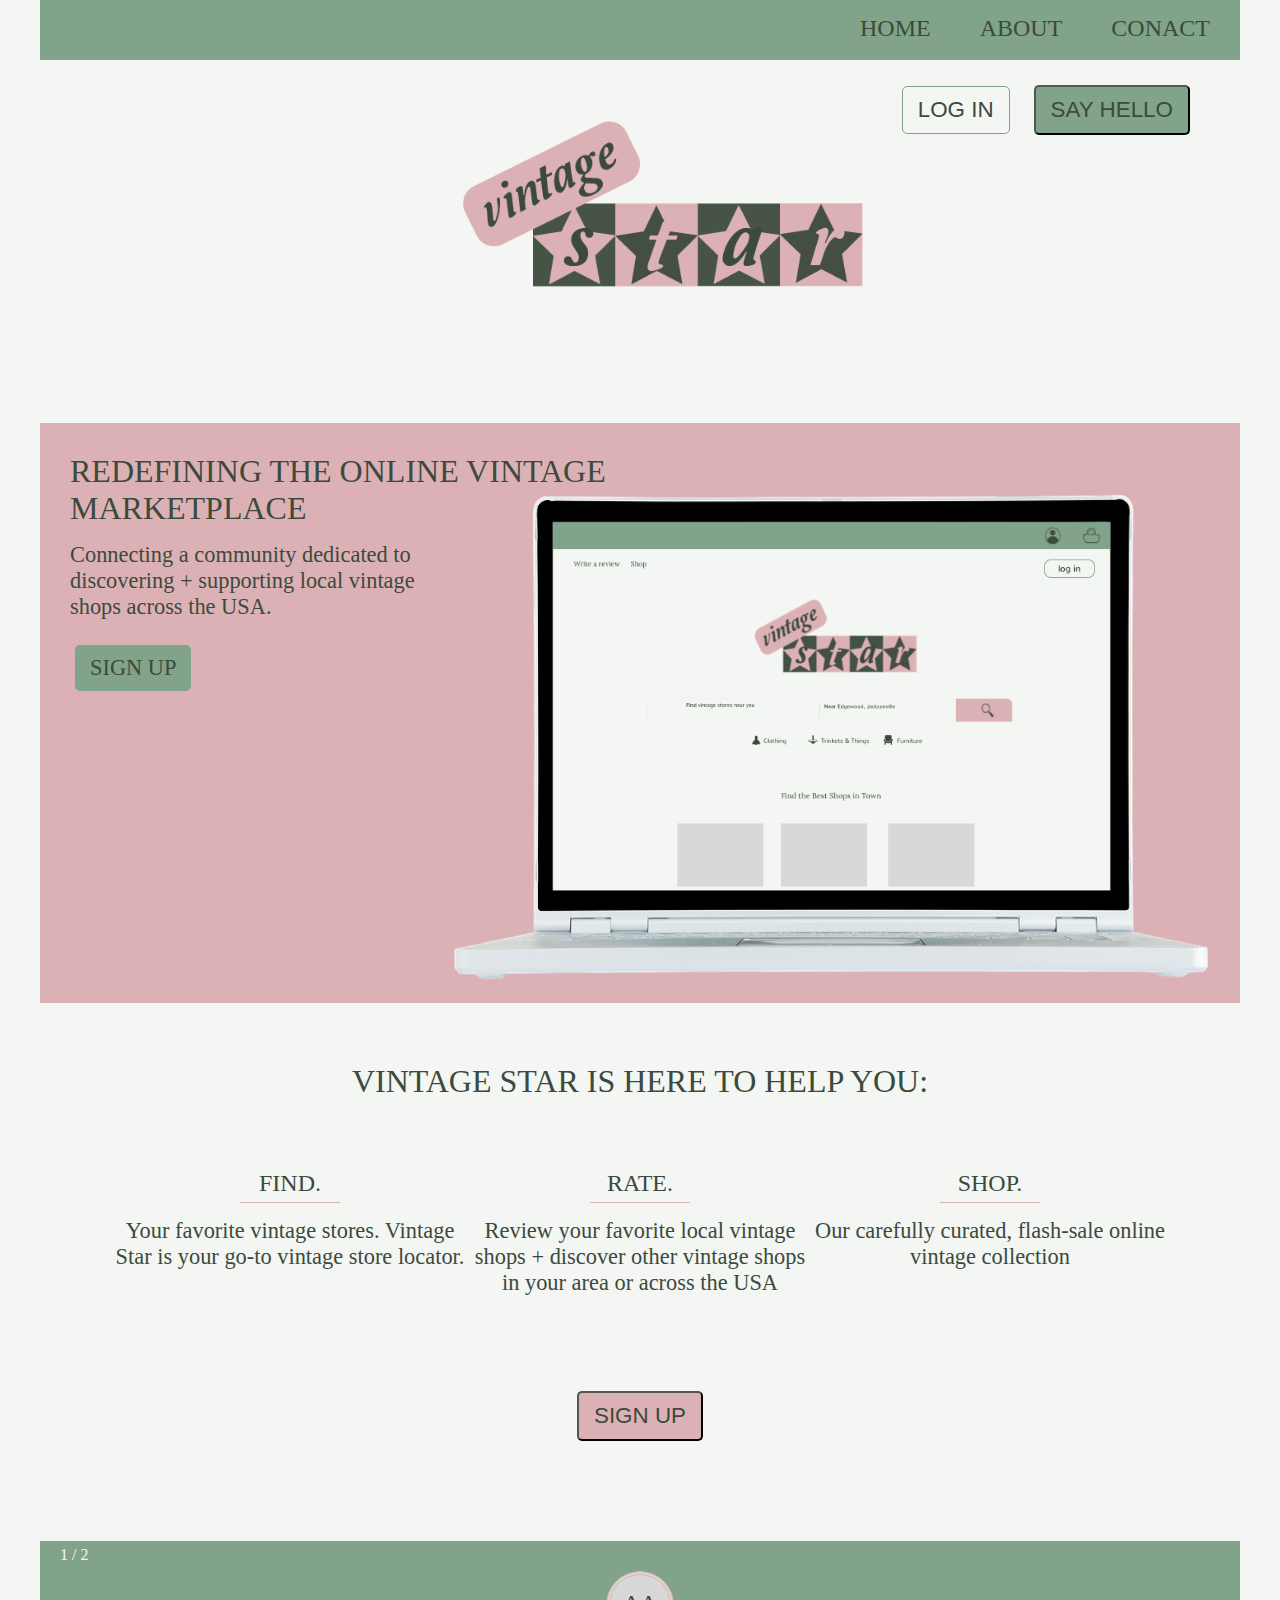
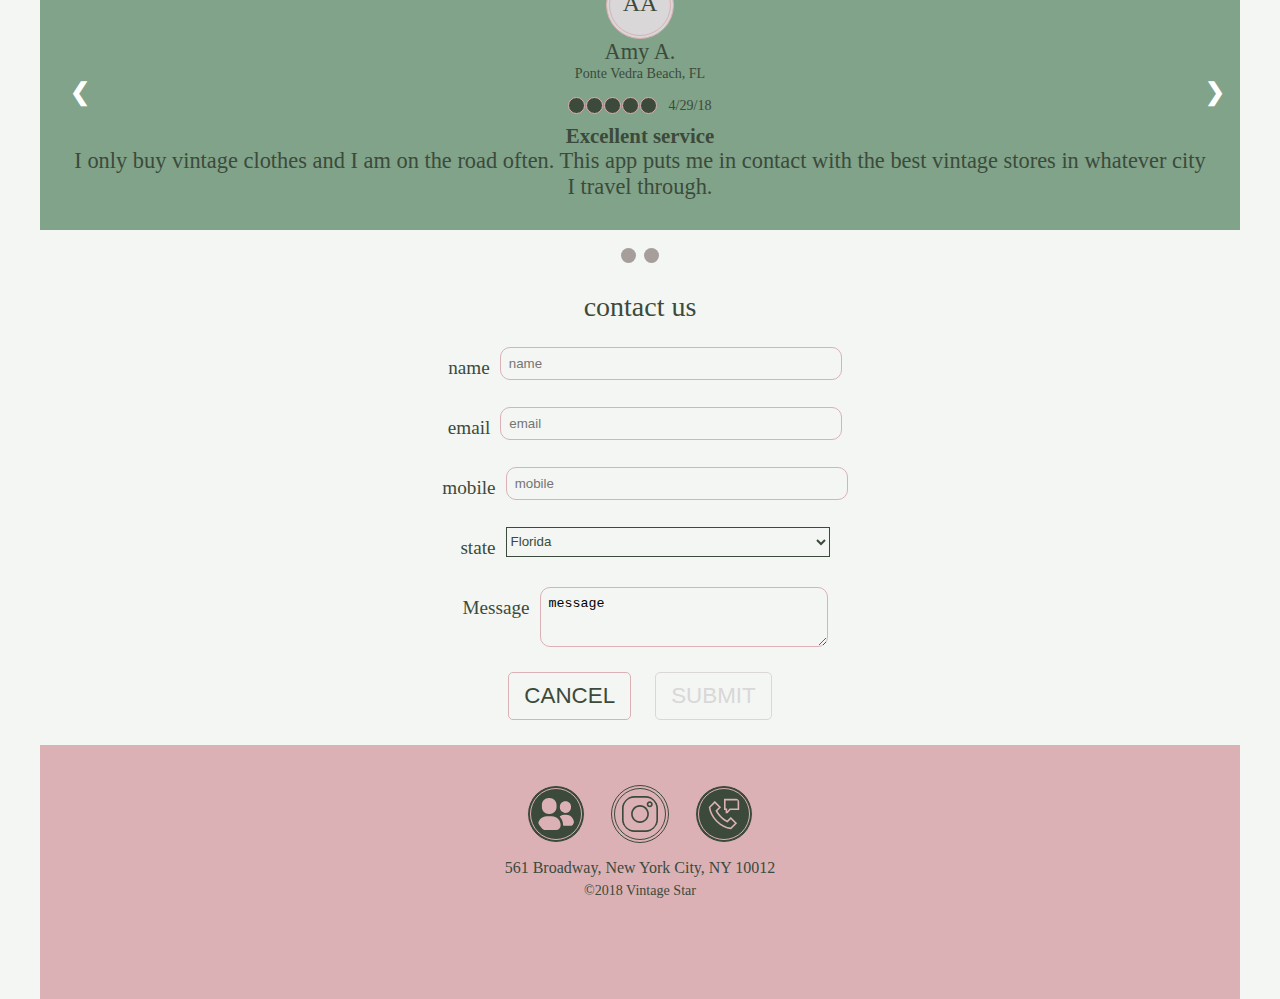
==== index.html @ 387b382d "edited html and javascript on slider by incorporating BEM naming" ====
<!DOCTYPE html>
<html lang="en">
  <head>
    <title>Vintage Star</title>
    <link href="css/main.css" rel="stylesheet">
    <link rel="icon" href="img/vintagestarfavicon.png" type="image/png">
<!-- // Add the new slick-theme.css if you want the default styling
<link rel="stylesheet" type="text/css" href="slick/slick-theme.css"/> -->

  </head>
  <body>

    <header class="header" id="home">
      <nav class= "header__navigation">
        <ul>
            <li class="header__navigation--link"><a href="#home">HOME</a></li>
            <li class="header__navigation--link"><a href="#about">ABOUT</a></li>
            <li class="header__navigation--link"><a href="#contact">CONACT</a></li>
          </ul>
      </nav>
      <section class="header--buttons">
        <button class="button--secondarygreen"><p>LOG IN</p></button>
          <button class="button--primarygreen modal__trigger-btn"><p>SAY HELLO</p></button>
          <div class="modal" aria-hidden="true">
            <div class="modal__container">
                <img src="img/icon-close.svg" alt="close" class="modal__close"/>
              <header class="modal__header">
                <img src="img/vintagestarlogo.png" class="modal__figure--logo" alt="Vintage Star" title="Vintage Star"/>
                <h4>Discover America's best vintage stores!</h4>
                <p>sign up + shop now</p>
              </header>
              <form>
                <div class="modal__form-element">
                  <label for= email>email:</label>
                  <input type="text" name="email" id="email" placeholder="email"/>
                </div>
                <button class="button--secondarypink">Cancel</button>
                <input type="submit" value="submit" class="button--primarypink"/>
              </form>
            </div>
        </div>
      </div>
</section>
    </header>
      <figure class="header__figure--logo">
        <img src="img/vintagestarlogo.png" class="header__figure--logo" alt="Vintage Star" title="Vintage Star"/>
      </figure>
    </header>
    <main class="main">
      <section class="main__section">
          <h1>REDEFINING THE ONLINE VINTAGE MARKETPLACE</h1>
          <p>Connecting a community dedicated to discovering + supporting local vintage shops across the USA.</p>
        </section>
          <section class="main__section--button">
          <div class="button--primarygreen">
            <p>SIGN UP</p>
          </div>
     </section>
        <img src="img/laptop.png" class="main__figure--image"/>
    </section>
    </main>
    <section class="section__about" id="about">
      <h1> VINTAGE STAR IS HERE TO HELP YOU:</h1>
      <div class="section__about--container">
        <div class="section__about--information">
          <h3 class="border-bottom">FIND.</h3>
          <p class="center">Your favorite vintage stores. Vintage Star is your go-to vintage store locator.</p>
        </div>
        <div class="section__about--information">
          <h3 class="border-bottom"> RATE.</h3>
          <p class="center">Review your favorite local vintage shops + discover other vintage shops in your area or across the USA</p>
        </div>
        <div class="section__about--information">
          <h3 class="border-bottom">SHOP.</h3>
          <p class="center">Our carefully curated, flash-sale online vintage collection</h3>
        </div>
      </div>
      <div class="section__about--button">
        <button class="button--primarypink">
          <p>SIGN UP</p>
        </button>
      </div>
    </section>
    </section>
    <section class="section__about--slider">
      <div class="slideshow-container chip background--lightgreen">
        <div class="section__slider fade">
          <div class="section__slider--number">1 / 2</div>
          <div class="chip">
            <div class="chip__avatar">
              <p class= "chip__avatar--paragraph">AA</p>
            </div>
            <div class= "chip__text-container">
              <div class="chip__text--title">
                <p>Amy A.</p>
              </div>
              <div class="chip__text--description">
                <h6>Ponte Vedra Beach, FL</h6>
                <div class="rate__container">
                  <span class="rate__content"></span>
                  <span class="rate__content"></span>
                  <span class="rate__content"></span>
                  <span class="rate__content"></span>
                  <span class="rate__content"></span>
                  <h6 class="rate__content--date">4/29/18</h6>
                </div>
                <h4 class="bold">Excellent service</h4>
                <p>I only buy vintage clothes and I am on the road often. This app puts me in contact with
         the best vintage stores in whatever city I travel through. </p>
      </div>
    </div>
  </div>
</div>
<div class="section__slider fade">
  <div class="section__slider--number">2 / 2</div>
  <div class="chip">
  <div class="chip__avatar">
    <p class= "chip__avatar--paragraph">MJ</p>
  </div>
  <div class= "chip__text-container">
    <div class="chip__text--title">
      <p>Michelle J.</p>
    </div>
    <div class="chip__text--description">
      <h6>Athens, GA</h6>
      <div class="rate__container">
        <span class="rate__content"></span>
        <span class="rate__content"></span>
        <span class="rate__content"></span>
        <span class="rate__content"></span>
        <span class="rate__content--empty"></span>
        <h6 class="rate__content--date">1/1/18</h6>
      </div>
      <h4 class="bold">Innovative approach</h4>
       <p>I like the community aspect of this app. The biggest
            perk is having a platform where vintage veterans share
            their accumulated expertise. </p>
      </div>
    </div>
  </div>
</div>
<a class="section__slider--prev" onclick="plusSlides(-1)">&#10094;</a>
<a class="section__slider--next" onclick="plusSlides(1)">&#10095;</a>
</div>
<br>
<div style="text-align:center">
  <span class="section__slider--dots" onclick="currentSlide(1)"></span>
  <span class="section__slider--dots" onclick="currentSlide(2)"></span>
</div>
  </section>
    <section class="section__contact background--offwhite" id="contact">
      <h2>contact us</h2>
      <div class="section__contact__container">
        <div class="section__contact--form-element">
          <label for= name>name</label>
            <input type="text" name="name" id="name" placeholder="name" class="input" required/>
        </div>
        <div class="section__contact--form-element">
          <label for= email>email</label>
            <input type="text" name="email" id="email" placeholder="email" class="input" required/>
        </div>
        <div class="section__contact--form-element">
          <label for= mobile>mobile</label>
            <input type="text" name="cell" id="mobile" placeholder="mobile" class="input" required/>
        </div>
        <div class="section__contact--form-element">
          <label for="state">state</label>
          <select class="section__contact--form-element--select" class="input" required>
              <option value="FL">Florida</option>
              <option value="GA">Georgia</option>
              <option value="CA">California</option>
              <option value="NY">New York</option>
            </select>
        </div>
        <div class="section__contact--form-element">
          <label for= textarea>Message</label>
          <textarea class="input">message</textarea>
        </div>
      </div>
      <div class="section__contact--form-element--actions">
        <button class="button--secondarypink" value="reset" type="reset" id="reset">
          <p>CANCEL</p>
        </button>
        <button class="button--disabled" value="submit" type="submit" id="submit" disabled="disabled"/>
        <p>SUBMIT</p>
      </div>
    </section>
    <footer class="footer">
      <section class="footer__section--buttons">
    </section>
    <section class="footer__section--information">
      <figure class="footer__section--icons">
          <a href="http://www.facebook.com" target="_blank"><img src="img/vintagestar_facebook.svg" class="footer__figure--greenicon"  alt="Vintage Star Facebook" title="Vintage Star Facebook"</a>
          <a href="http://www.instagram.com" target="_blank"><img src="img/vingagestar_instagram.svg" class="footer__figure--pinkicon" alt="Vintage Star Instagram" title="Vintage Star Instagram"</a>
          <a href="http://www.google.com"target="_blank"><img src="img/vintagestar_contact.svg" class="footer__figure--greenicon" alt="Vintage Star contact" title="Vintage Star contact"</a>
      </figure>
      <h5>561 Broadway, New York City, NY 10012</h5>
      <h6>&copy;2018 Vintage Star
    </section>
       </footer>
     </div>
     <script src="https://code.jquery.com/jquery-3.3.1.js" integrity="sha256-2Kok7MbOyxpgUVvAk/HJ2jigOSYS2auK4Pfzbm7uH60=" crossorigin="anonymous"></script>
     <script type="text/js" src="js/code.jquery.com/jquery-1.11.0.min.js"></script>
     <script type="text/js" src="js/code.jquery.com/jquery-migrate-1.2.1.min.js"></script>
     <script src="js/modal.js"></script>
     <script src="js/3.3.1.js"></script>
     <script src="js/smoothscroll.js"></script>
     <script src="js/formsubmit.js"></script>
     <script src="js/slider.js"></script>
     <script src="js/animate.js"></script>
     <script src="js/socialhover.js"></script>
  </body>
</html>
---- css/main.css ----
html,body,div,span,applet,object,iframe,h1,h2,h3,h4,h5,h6,p,blockquote,pre,a,abbr,acronym,address,big,cite,code,del,dfn,em,img,ins,kbd,q,s,samp,small,strike,strong,sub,sup,tt,var,b,u,i,center,dl,dt,dd,ol,ul,li,fieldset,form,label,legend,table,caption,tbody,tfoot,thead,tr,th,td,article,aside,canvas,details,embed,figure,figcaption,footer,header,hgroup,menu,nav,output,ruby,section,summary,time,mark,audio,video{margin:0;padding:0;border:0;font-size:100%;font:inherit;vertical-align:baseline}article,aside,details,figcaption,figure,footer,header,hgroup,menu,nav,section{display:block}ol,ul{list-style:none}blockquote,q{quotes:none}blockquote::before,blockquote::after{content:"";content:none}q::before,q::after{content:"";content:none}table{border-collapse:collapse;border-spacing:0}.background--darkgreen{background-color:#3c4a3b}.background--pink{background-color:#dbb1b5}.background--lightgreen{background-color:#80a389}.background--offwhite{background-color:#f3f6f3}.background--brown{background-color:#a59e9a}.background--greengrey{background-color:#cccdcd}.background--pinkgrey{background-color:#d9d7d8}.background--alertred{background-color:#aa5e63}.background--alertredfont{background-color:#300f13}.background--alertwarning{background-color:#c6b981}.background--darkgrey{background-color:#262626}.background--avatargrey{background-color:#e8eae8}.text--darkgrey{color:#262626}.text--darkgreen{color:#3c4a3b}.text--lightgreen{color:#80a389}body{background-color:#f3f6f3;font-family:'nunito';color:#3c4a3b;max-width:1200px;margin:auto}.header__figure--logo{width:250px;margin:15px auto}@media only screen and (min-width: 500px){.header__figure--logo{width:300px}}@media only screen and (min-width: 675px){.header__figure--logo{width:350px;padding-left:15px}}@media only screen and (min-width: 800px){.header__figure--logo{width:400px;margin:60px auto}}.header__navigation{display:flex;justify-content:flex-end;padding:15px 0;overflow:hidden;position:fixed;background-color:#80a389;bottom:0;width:100%}@media only screen and (min-width: 800px){.header__navigation{position:relative sticky;background-color:#80a389;height:30px;top:0;margin-bottom:10px;max-width:1200px}}.header__navigation--link{display:inline;padding:15px;margin-right:15px}@media only screen and (min-width: 800px){.header a:hover{padding:5px 10px 5px 10px;font-size:1.5rem;border:#dbb1b5 4px double;transition-duration:1s}}.header--buttons{float:right;padding-right:40px}@media only screen and (min-width: 800px){.header--buttons{margin-top:15px}}.main{padding:15px;position:relative;background-color:#dbb1b5}@media only screen and (min-width: 500px){.main{height:600px}}@media only screen and (min-width: 675px){.main{height:700px}}@media only screen and (min-width: 800px){.main{height:650px}}@media only screen and (min-width: 1200px){.main{height:550px}}.main__section--button{margin:30px 10px}@media only screen and (min-width: 500px){.main__section--button{margin-top:5px}}.main__figure--image{max-width:365px}@media only screen and (min-width: 500px){.main__figure--image{max-width:500px}}@media only screen and (min-width: 675px){.main__figure--image{float:right;max-width:600px}}@media only screen and (min-width: 800px){.main__figure--image{position:absolute;top:190px;right:0;max-width:710px}}@media only screen and (min-width: 1200px){.main__figure--image{top:30px;max-width:810px}}.main__section h1{max-width:300px}@media only screen and (min-width: 500px){.main__section h1{max-width:500px}}@media only screen and (min-width: 675px){.main__section h1{margin:15px;max-width:600px}}.main__section p{margin-top:10px;margin-bottom:30px;width:290px}@media only screen and (min-width: 500px){.main__section p{width:333px}}@media only screen and (min-width: 675px){.main__section p{margin:15px;width:400px}}.section__about{margin:30px 0;padding:30px}@media only screen and (min-width: 800px){.section__about{display:flex;flex-direction:column;justify-content:center}}@media only screen and (min-width: 1200px){.section__about--container{display:flex;justify-content:center;margin:40px 0}}.section__about .border-bottom{border-bottom:1.5px solid #dbb1b5;width:100px;text-align:center;padding-bottom:5px}.section__about h1{text-align:center}.section__about h3{width:100%;margin:auto;padding:30px 0}.section__about .center{padding:15px 0;text-align:center;margin:auto;width:100%;max-width:250px}@media only screen and (min-width: 675px){.section__about .center{max-width:350px;margin:auto}}.section__about--button{padding:30px 0;text-align:center}.section__about--slider .slideshow-container{max-width:1200px;position:relative;text-align:center}.section__about--slider .chip__avatar{margin:auto;text-align:center;justify-content:center}.section__about--slider .rate__container{justify-content:center}.section__about--slider .section__slider--prev,.section__about--slider .section__slider--next{cursor:pointer;position:absolute;top:50%;width:auto;padding:15px;margin-top:-22px;color:white;font-weight:bold;transition:0.6s ease;border-radius:0 3px 3px 0}.section__about--slider .bold{font-weight:bold}.section__about--slider .section__slider--next{right:0;border-radius:5px 0 0 5px}.section__about--slider .section__slider--prev:hover,.section__about--slider .section__slider--next:hover{background-color:#3c4a3b}.section__about--slider .section__slider--number{color:#f3f6f3;padding:5px;position:absolute;top:0}.section__about--slider .section__slider--dots{cursor:pointer;height:15px;width:15px;margin:0 2px;background-color:#a59e9a;border-radius:50%;display:inline-block;transition:background-color 0.6s ease}.section__about--slider .active,.section__about--slider .section__slider--dot:hover{background-color:#cccdcd}.section__about--slider .fade{-webkit-animation-name:fade;-webkit-animation-duration:1.5s;animation-name:fade;animation-duration:1.5s}@-webkit-keyframes fade{from{opacity:.4}to{opacity:1}}@keyframes fade{from{opacity:.4}to{opacity:1}}.section__contact h2{text-align:center;margin:2%}.section__contact__container{display:grid;grid-template-columns:[first] 5% [two] auto [three] 5% [end];grid-template-rows:[row1-start] 60px [row2] 60px [row3] 60px [row4] 60px [row5] 60px}.section__contact--form-element{grid-column-start:two;grid-column-end:three;display:flex;justify-content:center}.section__contact--form-element--actions{margin:15px 0;text-align:center}.item-container{margin:15px 0}.footer{background-color:#dbb1b5;padding:30px 0 100px 0;text-align:center}.footer__figure--pinkicon{width:30px;height:30px;border-radius:50%;border:1px solid #3c4a3b;padding:5px;margin:10px;border:4px double #3c4a3b}@media only screen and (min-width: 800px){.footer__figure--pinkicon{width:40px;height:40px}}.footer__figure--greenicon{width:30px;height:30px;background-color:#3c4a3b;border-radius:50%;border:4px double #dbb1b5;padding:5px;margin:10px}@media only screen and (min-width: 800px){.footer__figure--greenicon{width:40px;height:40px}}.footer h5{padding-bottom:5px}.flex-container{width:100%;max-width:350px;display:flex;justify-content:space-around}@media only screen and (min-width: 675px){.flex-container{max-width:450px}}h1,h2,h3,h4,h5,h6{color:#3c4a3b;font-family:'lora'}a{color:#3c4a3b}h1{font-size:2rem}h2{font-size:1.75rem}h3{font-size:1.5rem}h4{font-size:1.3rem}h5{font-size:1rem}h6{font-size:.88rem}p{font-size:1.1rem}@media only screen and (min-width: 675px){p{font-size:1.4rem}}a{font-size:1rem;text-decoration:none}@media only screen and (min-width: 800px){a{font-size:1.5rem}}a:hover{font-size:1rem;color:#f3f6f3}.modal{width:100%}.modal__container{background-color:#f3f6f3;border:#cccdcd 5px solid;padding:15px;display:none;flex-direction:column;border-top:#3c4a3b 10px solid;border-bottom:#3c4a3b 10px solid;text-align:center;padding:30px;visibility:hidden;width:250px;opacity:0;position:absolute;right:0;left:0;margin-left:auto;margin-right:auto;z-index:9999;box-shadow:0 0 115px 0 rgba(0,0,0,0.5)}@media only screen and (min-width: 675px){.modal__container{width:400px}}.modal__figure--logo{width:100%;max-width:220px}.modal h4{padding:15px;color:#a59e9a}.modal__close{align-self:flex-end;float:right}.modal__header{margin-bottom:15px}.modal__action-list__item{display:inline-flex;justify-content:space-around}.modal__input{display:block;width:100%}.modal--active{opacity:1;visibility:visible;display:block}.alert--error{width:90%;background-color:#aa5e63;color:#300f13;border-radius:5px;padding:10px;display:inline-block}@media only screen and (min-width: 675px){.alert--error{width:350px}}@media only screen and (min-width: 800px){.alert--error{width:500px}}.alert--success{width:90%;background-color:#80a389;color:#3c4a3b;border-radius:5px;padding:10px;display:inline-block}@media only screen and (min-width: 675px){.alert--success{width:350px}}@media only screen and (min-width: 800px){.alert--success{width:500px}}.alert--warning{width:90%;background-color:#c6b981;color:#3c4a3b;border-radius:5px;padding:10px;display:inline-block}@media only screen and (min-width: 675px){.alert--warning{width:350px}}@media only screen and (min-width: 800px){.alert--warning{width:500px}}.button--primarypink{background-color:#dbb1b5;color:#3c4a3b;border-radius:5px;padding:10px 15px;text-align:center;display:inline-block;margin:10px;outline:none;cursor:pointer}.button--primarypink:hover{background-color:#dbb1b5;color:#f3f6f3;border-radius:5px;padding:10px 15px;text-align:center;display:inline-block;margin:10px;outline:none;cursor:pointer}.button--primarygreen{background-color:#80a389;color:#3c4a3b;border-radius:5px;padding:10px 15px;text-align:center;display:inline-block;margin:10px;outline:none;cursor:pointer}.button--primarygreen:hover{background-color:#80a389;color:#f3f6f3;border-radius:5px;padding:10px 15px;text-align:center;display:inline-block;margin:10px;outline:none;cursor:pointer}.button--secondarypink{background-color:#f3f6f3;border-color:#dbb1b5;border-style:solid;color:#3c4a3b;border-radius:5px;border-width:.5px;padding:10px 15px;display:inline-block;margin:10px;outline:none;cursor:pointer}.button--secondarypink:hover{background-color:#dbb1b5;border-color:#f3f6f3;border-style:solid;color:#f3f6f3;border-radius:5px;border-width:.5px;padding:10px 15px;display:inline-block;margin:10px;outline:none;cursor:pointer}.button--secondarygreen{background-color:#f3f6f3;border-color:#80a389;border-style:solid;color:#3c4a3b;border-radius:5px;border-width:.5px;padding:10px 15px;display:inline-block;margin:10px;outline:none;cursor:pointer}.button--secondarygreen:hover{background-color:#80a389;border-color:#f3f6f3;border-style:solid;color:#f3f6f3;border-radius:5px;border-width:.5px;padding:10px 15px;display:inline-block;margin:10px;outline:none;cursor:pointer}.button--disabled{background-color:#f3f6f3;border-color:#d9d7d8;border-style:solid;color:#d9d7d8;border-radius:5px;border-width:.5px;padding:10px 15px;display:inline-block;margin:10px;outline:none;cursor:pointer}.card{padding:15px;background-color:#f3f6f3;border:1.2px solid #3c4a3b;width:65px;height:65px;border-radius:10px}@media only screen and (min-width: 675px){.card{width:80px;height:80px}}.card .color-block{width:55px;height:55px;margin:auto;border-radius:10px}@media only screen and (min-width: 675px){.card .color-block{width:65px;height:65px}}.chip{display:flex;flex-direction:column;padding:15px}.chip__avatar{width:60px;height:60px;background-color:#d9d7d8;border:4px double #dbb1b5;border-radius:50%;text-align:center;margin-top:15px}.chip__avatar--paragraph{text-align:center;padding-top:15px;font-size:1.5rem}.chip__text-container{display:inline-flex;flex-direction:column}.chip__text--description{font-family:"Lora",serif;font-size:.9rem}label{font-size:1rem;color:#3c4a3b;padding:10px}@media only screen and (min-width: 800px){label{font-size:1.2rem}}.modal__form-element input{border:1px, solid;background:transparent;border-color:#dbb1b5;border-radius:10px;border-style:solid;padding:.5rem;height:15px;width:57%}@media only screen and (min-width: 800px){.modal__form-element input{width:75%}}.section__contact--form-element textarea{border:1px, solid;background:transparent;border-color:#dbb1b5;border-radius:10px;border-style:solid;padding:.5rem}@media only screen and (min-width: 675px){.section__contact--form-element textarea{width:25%}}@media only screen and (min-width: 800px){.section__contact--form-element textarea{width:25%}}.section__contact--form-element input{border:1px, solid;background:transparent;border-color:#dbb1b5;border-radius:10px;border-style:solid;padding:.5rem;height:15px}@media only screen and (min-width: 675px){.section__contact--form-element input{width:25%}}@media only screen and (min-width: 800px){.section__contact--form-element input{width:30%;height:15px}}.section__contact--form-element--select{background-color:transparent;border-color:#3c4a3b;color:#3c4a3b;height:30px}@media only screen and (min-width: 675px){.section__contact--form-element--select{width:25%}}@media only screen and (min-width: 800px){.section__contact--form-element--select{width:30%;height:30px}}.rate__container{display:flex;margin-top:15px;margin-bottom:10px}.rate__content{height:15px;width:15px;background-color:#3c4a3b;border:#dbb1b5 1px solid;margin-right:1px;border-radius:50%}.rate__content--empty{height:15px;width:15px;border:#dbb1b5 1px solid;margin-right:1px;border-radius:50%}.rate__content--date{margin-left:10px}
/*# sourceMappingURL=main.css.map */
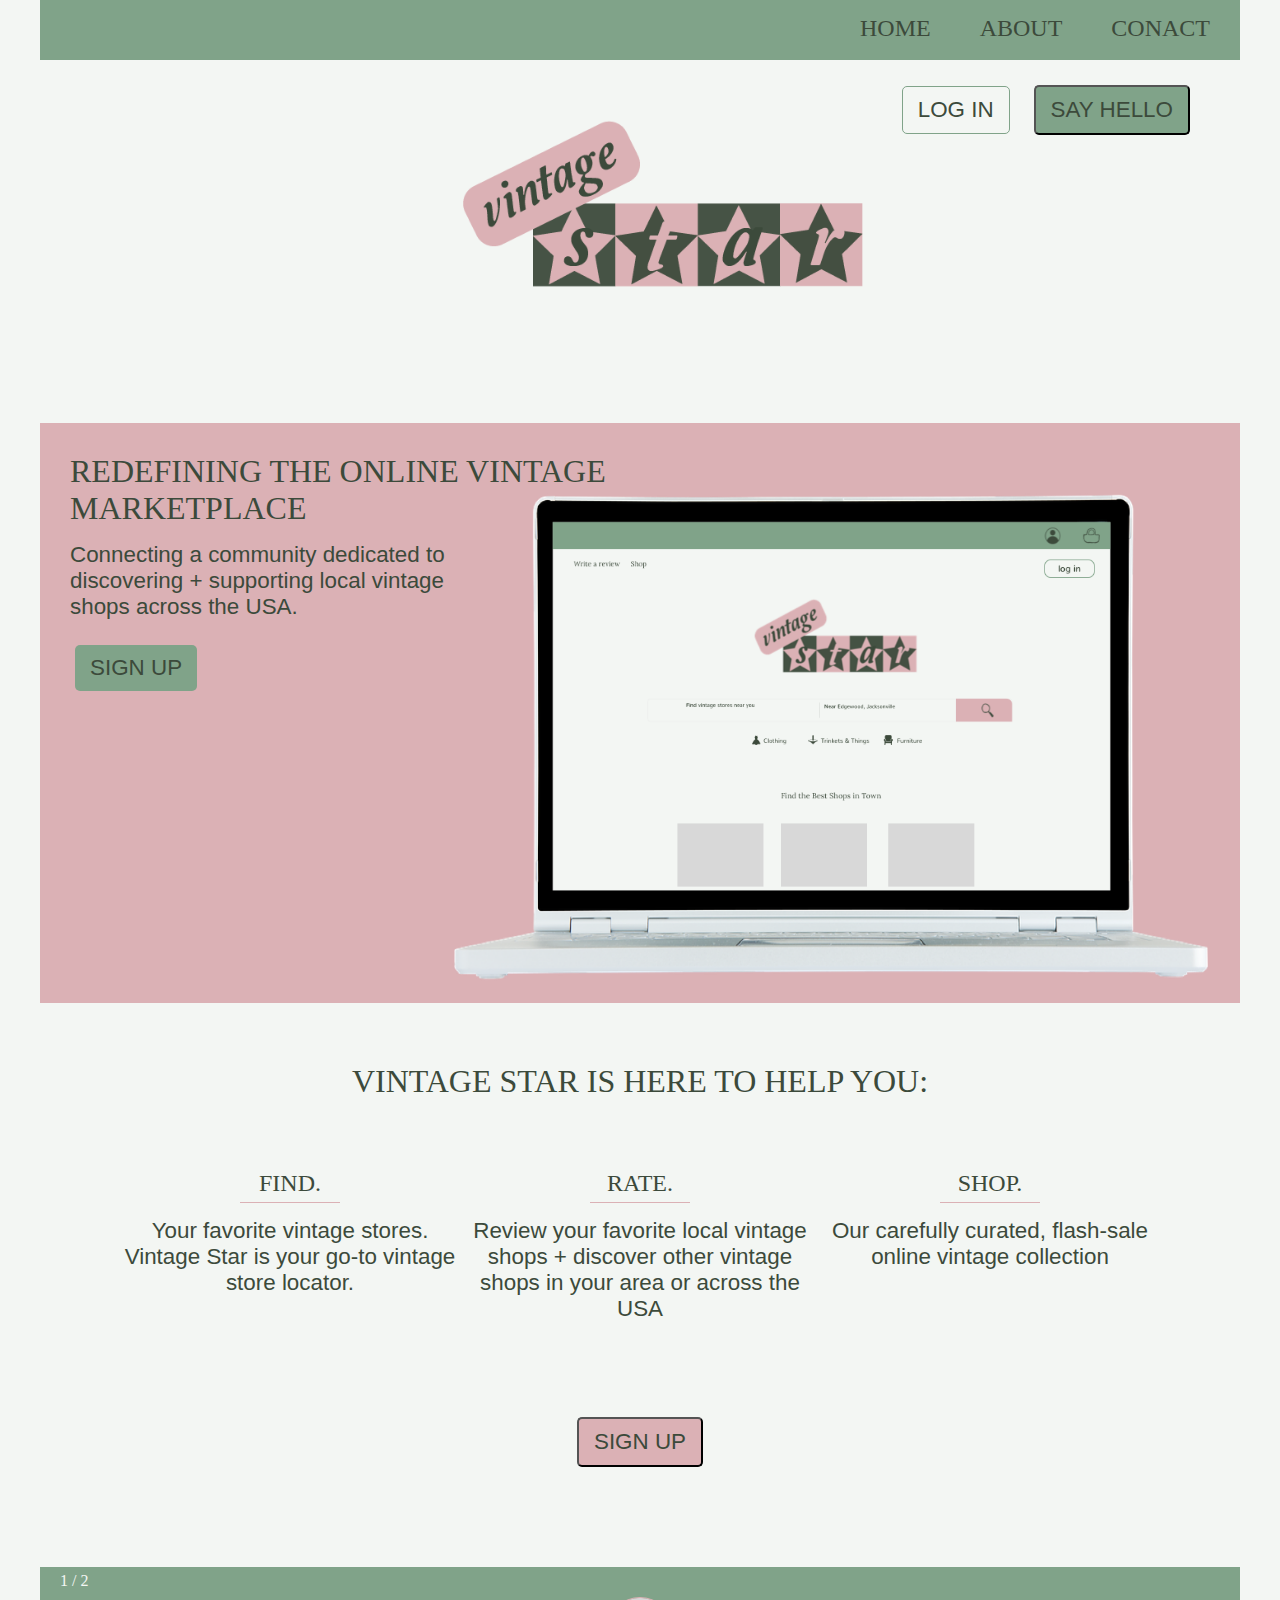
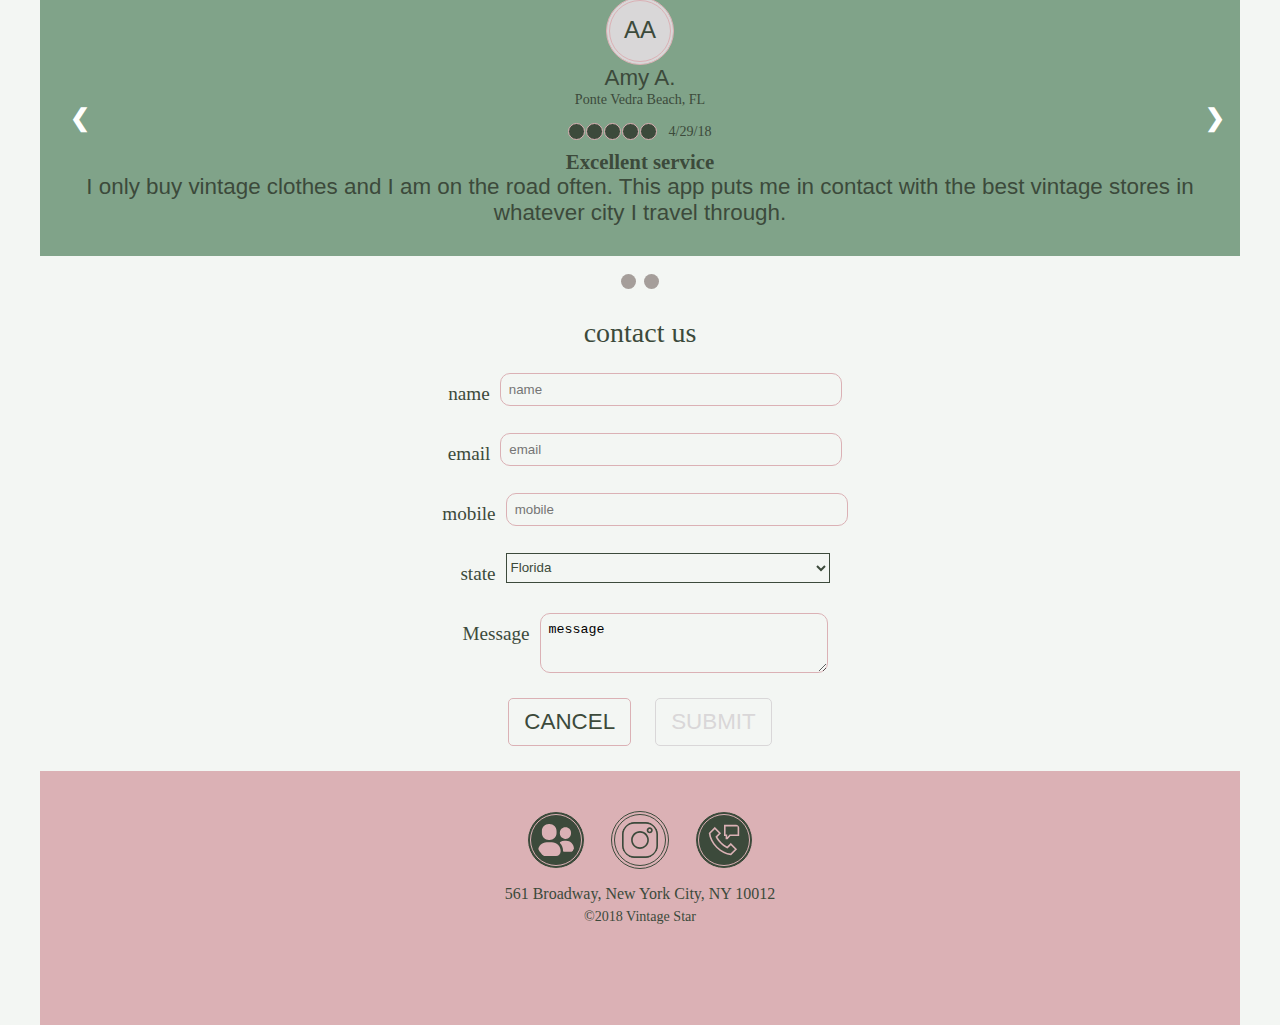
==== commit e5c5a026: "typography stylesheet edited" ====
--- a/index.html
+++ b/index.html
@@ -105,8 +105,8 @@
                   <h6 class="rate__content--date">4/29/18</h6>
                 </div>
                 <h4 class="bold">Excellent service</h4>
-                <p>I only buy vintage clothes and I am on the road often. This app puts me in contact with
-         the best vintage stores in whatever city I travel through. </p>
+                <p class="center">I only buy vintage clothes and I am on the road often. This app puts me in contact with
+         the best vintage stores in whatever city I travel through.</p>
       </div>
     </div>
   </div>
@@ -132,7 +132,7 @@
         <h6 class="rate__content--date">1/1/18</h6>
       </div>
       <h4 class="bold">Innovative approach</h4>
-       <p>I like the community aspect of this app. The biggest
+       <p class="center">I like the community aspect of this app. The biggest
             perk is having a platform where vintage veterans share
             their accumulated expertise. </p>
       </div>
@@ -143,7 +143,7 @@
 <a class="section__slider--next" onclick="plusSlides(1)">&#10095;</a>
 </div>
 <br>
-<div style="text-align:center">
+<div class="section__slider--dotdiv">
   <span class="section__slider--dots" onclick="currentSlide(1)"></span>
   <span class="section__slider--dots" onclick="currentSlide(2)"></span>
 </div>
--- a/css/main.css
+++ b/css/main.css
@@ -1,2 +1,2 @@
-html,body,div,span,applet,object,iframe,h1,h2,h3,h4,h5,h6,p,blockquote,pre,a,abbr,acronym,address,big,cite,code,del,dfn,em,img,ins,kbd,q,s,samp,small,strike,strong,sub,sup,tt,var,b,u,i,center,dl,dt,dd,ol,ul,li,fieldset,form,label,legend,table,caption,tbody,tfoot,thead,tr,th,td,article,aside,canvas,details,embed,figure,figcaption,footer,header,hgroup,menu,nav,output,ruby,section,summary,time,mark,audio,video{margin:0;padding:0;border:0;font-size:100%;font:inherit;vertical-align:baseline}article,aside,details,figcaption,figure,footer,header,hgroup,menu,nav,section{display:block}ol,ul{list-style:none}blockquote,q{quotes:none}blockquote::before,blockquote::after{content:"";content:none}q::before,q::after{content:"";content:none}table{border-collapse:collapse;border-spacing:0}.background--darkgreen{background-color:#3c4a3b}.background--pink{background-color:#dbb1b5}.background--lightgreen{background-color:#80a389}.background--offwhite{background-color:#f3f6f3}.background--brown{background-color:#a59e9a}.background--greengrey{background-color:#cccdcd}.background--pinkgrey{background-color:#d9d7d8}.background--alertred{background-color:#aa5e63}.background--alertredfont{background-color:#300f13}.background--alertwarning{background-color:#c6b981}.background--darkgrey{background-color:#262626}.background--avatargrey{background-color:#e8eae8}.text--darkgrey{color:#262626}.text--darkgreen{color:#3c4a3b}.text--lightgreen{color:#80a389}body{background-color:#f3f6f3;font-family:'nunito';color:#3c4a3b;max-width:1200px;margin:auto}.header__figure--logo{width:250px;margin:15px auto}@media only screen and (min-width: 500px){.header__figure--logo{width:300px}}@media only screen and (min-width: 675px){.header__figure--logo{width:350px;padding-left:15px}}@media only screen and (min-width: 800px){.header__figure--logo{width:400px;margin:60px auto}}.header__navigation{display:flex;justify-content:flex-end;padding:15px 0;overflow:hidden;position:fixed;background-color:#80a389;bottom:0;width:100%}@media only screen and (min-width: 800px){.header__navigation{position:relative sticky;background-color:#80a389;height:30px;top:0;margin-bottom:10px;max-width:1200px}}.header__navigation--link{display:inline;padding:15px;margin-right:15px}@media only screen and (min-width: 800px){.header a:hover{padding:5px 10px 5px 10px;font-size:1.5rem;border:#dbb1b5 4px double;transition-duration:1s}}.header--buttons{float:right;padding-right:40px}@media only screen and (min-width: 800px){.header--buttons{margin-top:15px}}.main{padding:15px;position:relative;background-color:#dbb1b5}@media only screen and (min-width: 500px){.main{height:600px}}@media only screen and (min-width: 675px){.main{height:700px}}@media only screen and (min-width: 800px){.main{height:650px}}@media only screen and (min-width: 1200px){.main{height:550px}}.main__section--button{margin:30px 10px}@media only screen and (min-width: 500px){.main__section--button{margin-top:5px}}.main__figure--image{max-width:365px}@media only screen and (min-width: 500px){.main__figure--image{max-width:500px}}@media only screen and (min-width: 675px){.main__figure--image{float:right;max-width:600px}}@media only screen and (min-width: 800px){.main__figure--image{position:absolute;top:190px;right:0;max-width:710px}}@media only screen and (min-width: 1200px){.main__figure--image{top:30px;max-width:810px}}.main__section h1{max-width:300px}@media only screen and (min-width: 500px){.main__section h1{max-width:500px}}@media only screen and (min-width: 675px){.main__section h1{margin:15px;max-width:600px}}.main__section p{margin-top:10px;margin-bottom:30px;width:290px}@media only screen and (min-width: 500px){.main__section p{width:333px}}@media only screen and (min-width: 675px){.main__section p{margin:15px;width:400px}}.section__about{margin:30px 0;padding:30px}@media only screen and (min-width: 800px){.section__about{display:flex;flex-direction:column;justify-content:center}}@media only screen and (min-width: 1200px){.section__about--container{display:flex;justify-content:center;margin:40px 0}}.section__about .border-bottom{border-bottom:1.5px solid #dbb1b5;width:100px;text-align:center;padding-bottom:5px}.section__about h1{text-align:center}.section__about h3{width:100%;margin:auto;padding:30px 0}.section__about .center{padding:15px 0;text-align:center;margin:auto;width:100%;max-width:250px}@media only screen and (min-width: 675px){.section__about .center{max-width:350px;margin:auto}}.section__about--button{padding:30px 0;text-align:center}.section__about--slider .slideshow-container{max-width:1200px;position:relative;text-align:center}.section__about--slider .chip__avatar{margin:auto;text-align:center;justify-content:center}.section__about--slider .rate__container{justify-content:center}.section__about--slider .section__slider--prev,.section__about--slider .section__slider--next{cursor:pointer;position:absolute;top:50%;width:auto;padding:15px;margin-top:-22px;color:white;font-weight:bold;transition:0.6s ease;border-radius:0 3px 3px 0}.section__about--slider .bold{font-weight:bold}.section__about--slider .section__slider--next{right:0;border-radius:5px 0 0 5px}.section__about--slider .section__slider--prev:hover,.section__about--slider .section__slider--next:hover{background-color:#3c4a3b}.section__about--slider .section__slider--number{color:#f3f6f3;padding:5px;position:absolute;top:0}.section__about--slider .section__slider--dots{cursor:pointer;height:15px;width:15px;margin:0 2px;background-color:#a59e9a;border-radius:50%;display:inline-block;transition:background-color 0.6s ease}.section__about--slider .active,.section__about--slider .section__slider--dot:hover{background-color:#cccdcd}.section__about--slider .fade{-webkit-animation-name:fade;-webkit-animation-duration:1.5s;animation-name:fade;animation-duration:1.5s}@-webkit-keyframes fade{from{opacity:.4}to{opacity:1}}@keyframes fade{from{opacity:.4}to{opacity:1}}.section__contact h2{text-align:center;margin:2%}.section__contact__container{display:grid;grid-template-columns:[first] 5% [two] auto [three] 5% [end];grid-template-rows:[row1-start] 60px [row2] 60px [row3] 60px [row4] 60px [row5] 60px}.section__contact--form-element{grid-column-start:two;grid-column-end:three;display:flex;justify-content:center}.section__contact--form-element--actions{margin:15px 0;text-align:center}.item-container{margin:15px 0}.footer{background-color:#dbb1b5;padding:30px 0 100px 0;text-align:center}.footer__figure--pinkicon{width:30px;height:30px;border-radius:50%;border:1px solid #3c4a3b;padding:5px;margin:10px;border:4px double #3c4a3b}@media only screen and (min-width: 800px){.footer__figure--pinkicon{width:40px;height:40px}}.footer__figure--greenicon{width:30px;height:30px;background-color:#3c4a3b;border-radius:50%;border:4px double #dbb1b5;padding:5px;margin:10px}@media only screen and (min-width: 800px){.footer__figure--greenicon{width:40px;height:40px}}.footer h5{padding-bottom:5px}.flex-container{width:100%;max-width:350px;display:flex;justify-content:space-around}@media only screen and (min-width: 675px){.flex-container{max-width:450px}}h1,h2,h3,h4,h5,h6{color:#3c4a3b;font-family:'lora'}a{color:#3c4a3b}h1{font-size:2rem}h2{font-size:1.75rem}h3{font-size:1.5rem}h4{font-size:1.3rem}h5{font-size:1rem}h6{font-size:.88rem}p{font-size:1.1rem}@media only screen and (min-width: 675px){p{font-size:1.4rem}}a{font-size:1rem;text-decoration:none}@media only screen and (min-width: 800px){a{font-size:1.5rem}}a:hover{font-size:1rem;color:#f3f6f3}.modal{width:100%}.modal__container{background-color:#f3f6f3;border:#cccdcd 5px solid;padding:15px;display:none;flex-direction:column;border-top:#3c4a3b 10px solid;border-bottom:#3c4a3b 10px solid;text-align:center;padding:30px;visibility:hidden;width:250px;opacity:0;position:absolute;right:0;left:0;margin-left:auto;margin-right:auto;z-index:9999;box-shadow:0 0 115px 0 rgba(0,0,0,0.5)}@media only screen and (min-width: 675px){.modal__container{width:400px}}.modal__figure--logo{width:100%;max-width:220px}.modal h4{padding:15px;color:#a59e9a}.modal__close{align-self:flex-end;float:right}.modal__header{margin-bottom:15px}.modal__action-list__item{display:inline-flex;justify-content:space-around}.modal__input{display:block;width:100%}.modal--active{opacity:1;visibility:visible;display:block}.alert--error{width:90%;background-color:#aa5e63;color:#300f13;border-radius:5px;padding:10px;display:inline-block}@media only screen and (min-width: 675px){.alert--error{width:350px}}@media only screen and (min-width: 800px){.alert--error{width:500px}}.alert--success{width:90%;background-color:#80a389;color:#3c4a3b;border-radius:5px;padding:10px;display:inline-block}@media only screen and (min-width: 675px){.alert--success{width:350px}}@media only screen and (min-width: 800px){.alert--success{width:500px}}.alert--warning{width:90%;background-color:#c6b981;color:#3c4a3b;border-radius:5px;padding:10px;display:inline-block}@media only screen and (min-width: 675px){.alert--warning{width:350px}}@media only screen and (min-width: 800px){.alert--warning{width:500px}}.button--primarypink{background-color:#dbb1b5;color:#3c4a3b;border-radius:5px;padding:10px 15px;text-align:center;display:inline-block;margin:10px;outline:none;cursor:pointer}.button--primarypink:hover{background-color:#dbb1b5;color:#f3f6f3;border-radius:5px;padding:10px 15px;text-align:center;display:inline-block;margin:10px;outline:none;cursor:pointer}.button--primarygreen{background-color:#80a389;color:#3c4a3b;border-radius:5px;padding:10px 15px;text-align:center;display:inline-block;margin:10px;outline:none;cursor:pointer}.button--primarygreen:hover{background-color:#80a389;color:#f3f6f3;border-radius:5px;padding:10px 15px;text-align:center;display:inline-block;margin:10px;outline:none;cursor:pointer}.button--secondarypink{background-color:#f3f6f3;border-color:#dbb1b5;border-style:solid;color:#3c4a3b;border-radius:5px;border-width:.5px;padding:10px 15px;display:inline-block;margin:10px;outline:none;cursor:pointer}.button--secondarypink:hover{background-color:#dbb1b5;border-color:#f3f6f3;border-style:solid;color:#f3f6f3;border-radius:5px;border-width:.5px;padding:10px 15px;display:inline-block;margin:10px;outline:none;cursor:pointer}.button--secondarygreen{background-color:#f3f6f3;border-color:#80a389;border-style:solid;color:#3c4a3b;border-radius:5px;border-width:.5px;padding:10px 15px;display:inline-block;margin:10px;outline:none;cursor:pointer}.button--secondarygreen:hover{background-color:#80a389;border-color:#f3f6f3;border-style:solid;color:#f3f6f3;border-radius:5px;border-width:.5px;padding:10px 15px;display:inline-block;margin:10px;outline:none;cursor:pointer}.button--disabled{background-color:#f3f6f3;border-color:#d9d7d8;border-style:solid;color:#d9d7d8;border-radius:5px;border-width:.5px;padding:10px 15px;display:inline-block;margin:10px;outline:none;cursor:pointer}.card{padding:15px;background-color:#f3f6f3;border:1.2px solid #3c4a3b;width:65px;height:65px;border-radius:10px}@media only screen and (min-width: 675px){.card{width:80px;height:80px}}.card .color-block{width:55px;height:55px;margin:auto;border-radius:10px}@media only screen and (min-width: 675px){.card .color-block{width:65px;height:65px}}.chip{display:flex;flex-direction:column;padding:15px}.chip__avatar{width:60px;height:60px;background-color:#d9d7d8;border:4px double #dbb1b5;border-radius:50%;text-align:center;margin-top:15px}.chip__avatar--paragraph{text-align:center;padding-top:15px;font-size:1.5rem}.chip__text-container{display:inline-flex;flex-direction:column}.chip__text--description{font-family:"Lora",serif;font-size:.9rem}label{font-size:1rem;color:#3c4a3b;padding:10px}@media only screen and (min-width: 800px){label{font-size:1.2rem}}.modal__form-element input{border:1px, solid;background:transparent;border-color:#dbb1b5;border-radius:10px;border-style:solid;padding:.5rem;height:15px;width:57%}@media only screen and (min-width: 800px){.modal__form-element input{width:75%}}.section__contact--form-element textarea{border:1px, solid;background:transparent;border-color:#dbb1b5;border-radius:10px;border-style:solid;padding:.5rem}@media only screen and (min-width: 675px){.section__contact--form-element textarea{width:25%}}@media only screen and (min-width: 800px){.section__contact--form-element textarea{width:25%}}.section__contact--form-element input{border:1px, solid;background:transparent;border-color:#dbb1b5;border-radius:10px;border-style:solid;padding:.5rem;height:15px}@media only screen and (min-width: 675px){.section__contact--form-element input{width:25%}}@media only screen and (min-width: 800px){.section__contact--form-element input{width:30%;height:15px}}.section__contact--form-element--select{background-color:transparent;border-color:#3c4a3b;color:#3c4a3b;height:30px}@media only screen and (min-width: 675px){.section__contact--form-element--select{width:25%}}@media only screen and (min-width: 800px){.section__contact--form-element--select{width:30%;height:30px}}.rate__container{display:flex;margin-top:15px;margin-bottom:10px}.rate__content{height:15px;width:15px;background-color:#3c4a3b;border:#dbb1b5 1px solid;margin-right:1px;border-radius:50%}.rate__content--empty{height:15px;width:15px;border:#dbb1b5 1px solid;margin-right:1px;border-radius:50%}.rate__content--date{margin-left:10px}
+html,body,div,span,applet,object,iframe,h1,h2,h3,h4,h5,h6,p,blockquote,pre,a,abbr,acronym,address,big,cite,code,del,dfn,em,img,ins,kbd,q,s,samp,small,strike,strong,sub,sup,tt,var,b,u,i,center,dl,dt,dd,ol,ul,li,fieldset,form,label,legend,table,caption,tbody,tfoot,thead,tr,th,td,article,aside,canvas,details,embed,figure,figcaption,footer,header,hgroup,menu,nav,output,ruby,section,summary,time,mark,audio,video{margin:0;padding:0;border:0;font-size:100%;font:inherit;vertical-align:baseline}article,aside,details,figcaption,figure,footer,header,hgroup,menu,nav,section{display:block}ol,ul{list-style:none}blockquote,q{quotes:none}blockquote::before,blockquote::after{content:"";content:none}q::before,q::after{content:"";content:none}table{border-collapse:collapse;border-spacing:0}.background--darkgreen{background-color:#3c4a3b}.background--pink{background-color:#dbb1b5}.background--lightgreen{background-color:#80a389}.background--offwhite{background-color:#f3f6f3}.background--brown{background-color:#a59e9a}.background--greengrey{background-color:#cccdcd}.background--pinkgrey{background-color:#d9d7d8}.background--alertred{background-color:#aa5e63}.background--alertredfont{background-color:#300f13}.background--alertwarning{background-color:#c6b981}.background--darkgrey{background-color:#262626}.background--avatargrey{background-color:#e8eae8}.text--darkgrey{color:#262626}.text--darkgreen{color:#3c4a3b}.text--lightgreen{color:#80a389}body{background-color:#f3f6f3;font-family:'nunito';color:#3c4a3b;max-width:1200px;margin:auto}.header__figure--logo{width:250px;margin:15px auto}@media only screen and (min-width: 500px){.header__figure--logo{width:300px}}@media only screen and (min-width: 675px){.header__figure--logo{width:350px;padding-left:15px}}@media only screen and (min-width: 800px){.header__figure--logo{width:400px;margin:60px auto}}.header__navigation{display:flex;justify-content:flex-end;padding:15px 0;overflow:hidden;position:fixed;background-color:#80a389;bottom:0;width:100%}@media only screen and (min-width: 800px){.header__navigation{position:relative sticky;background-color:#80a389;height:30px;top:0;margin-bottom:10px;max-width:1200px}}.header__navigation--link{display:inline;padding:15px;margin-right:15px}@media only screen and (min-width: 800px){.header a:hover{padding:5px 10px 5px 10px;font-size:1.5rem;border:#dbb1b5 4px double;transition-duration:1s}}.header--buttons{float:right;padding-right:40px}@media only screen and (min-width: 800px){.header--buttons{margin-top:15px}}.main{padding:15px;position:relative;background-color:#dbb1b5}@media only screen and (min-width: 500px){.main{height:600px}}@media only screen and (min-width: 675px){.main{height:700px}}@media only screen and (min-width: 800px){.main{height:650px}}@media only screen and (min-width: 1200px){.main{height:550px}}.main__section--button{margin:30px 10px}@media only screen and (min-width: 500px){.main__section--button{margin-top:5px}}.main__figure--image{max-width:365px}@media only screen and (min-width: 500px){.main__figure--image{max-width:500px}}@media only screen and (min-width: 675px){.main__figure--image{float:right;max-width:600px}}@media only screen and (min-width: 800px){.main__figure--image{position:absolute;top:190px;right:0;max-width:710px}}@media only screen and (min-width: 1200px){.main__figure--image{top:30px;max-width:810px}}.main__section h1{max-width:300px}@media only screen and (min-width: 500px){.main__section h1{max-width:500px}}@media only screen and (min-width: 675px){.main__section h1{margin:15px;max-width:600px}}.main__section p{margin-top:10px;margin-bottom:30px;width:290px}@media only screen and (min-width: 500px){.main__section p{width:333px}}@media only screen and (min-width: 675px){.main__section p{margin:15px;width:400px}}.section__about{margin:30px 0;padding:30px}@media only screen and (min-width: 800px){.section__about{display:flex;flex-direction:column;justify-content:center}}@media only screen and (min-width: 1200px){.section__about--container{display:flex;justify-content:center;margin:40px 0}}.section__about .border-bottom{border-bottom:1.5px solid #dbb1b5;width:100px;text-align:center;padding-bottom:5px}.section__about h1{text-align:center}.section__about h3{width:100%;margin:auto;padding:30px 0}.section__about .center{padding:15px 0;text-align:center;margin:auto;width:100%;max-width:250px}@media only screen and (min-width: 675px){.section__about .center{max-width:350px;margin:auto}}.section__about--button{padding:30px 0;text-align:center}.section__about--slider .slideshow-container{max-width:1200px;position:relative;text-align:center}.section__about--slider .chip__avatar{margin:auto;text-align:center;justify-content:center}.section__about--slider .rate__container{justify-content:center}.section__about--slider .section__slider--prev,.section__about--slider .section__slider--next{cursor:pointer;position:absolute;top:50%;width:auto;padding:15px;margin-top:-22px;color:white;font-weight:bold;transition:0.6s ease;border-radius:0 3px 3px 0}.section__about--slider .bold{font-weight:bold}.section__about--slider .section__slider--next{right:0;border-radius:5px 0 0 5px}.section__about--slider .section__slider--prev:hover,.section__about--slider .section__slider--next:hover{background-color:#3c4a3b}.section__about--slider .section__slider--number{color:#f3f6f3;padding:5px;position:absolute;top:0}.section__about--slider .section__slider--dotdiv{text-align:center}.section__about--slider .section__slider--dots{cursor:pointer;height:15px;width:15px;margin:0 2px;background-color:#a59e9a;border-radius:50%;display:inline-block;transition:background-color 0.6s ease}.section__about--slider .active,.section__about--slider .section__slider--dot:hover{background-color:#cccdcd;text-align:center}.section__about--slider .fade{-webkit-animation-name:fade;-webkit-animation-duration:1.5s;animation-name:fade;animation-duration:1.5s}@-webkit-keyframes fade{from{opacity:.4}to{opacity:1}}@keyframes fade{from{opacity:.4}to{opacity:1}}.section__contact h2{text-align:center;margin:2%}.section__contact__container{display:grid;grid-template-columns:[first] 5% [two] auto [three] 5% [end];grid-template-rows:[row1-start] 60px [row2] 60px [row3] 60px [row4] 60px [row5] 60px}.section__contact--form-element{grid-column-start:two;grid-column-end:three;display:flex;justify-content:center}.section__contact--form-element--actions{margin:15px 0;text-align:center}.item-container{margin:15px 0}.footer{background-color:#dbb1b5;padding:30px 0 100px 0;text-align:center}.footer__figure--pinkicon{width:30px;height:30px;border-radius:50%;border:1px solid #3c4a3b;padding:5px;margin:10px;border:4px double #3c4a3b}@media only screen and (min-width: 800px){.footer__figure--pinkicon{width:40px;height:40px}}.footer__figure--greenicon{width:30px;height:30px;background-color:#3c4a3b;border-radius:50%;border:4px double #dbb1b5;padding:5px;margin:10px}@media only screen and (min-width: 800px){.footer__figure--greenicon{width:40px;height:40px}}.footer h5{padding-bottom:5px}.flex-container{width:100%;max-width:350px;display:flex;justify-content:space-around}@media only screen and (min-width: 675px){.flex-container{max-width:450px}}h1,h2,h3,h4,h5,h6{color:#3c4a3b;font-family:'lora'}a{color:#3c4a3b}h1{font-size:2rem}h2{font-size:1.75rem}h3{font-size:1.5rem}h4{font-size:1.3rem}h5{font-size:1rem}h6{font-size:.88rem}p{font-size:1.1rem;font-family:"Nunito",sans-serif}@media only screen and (min-width: 675px){p{font-size:1.4rem}}a{font-size:1rem;text-decoration:none}@media only screen and (min-width: 800px){a{font-size:1.5rem}}a:hover{font-size:1rem;color:#f3f6f3}.modal{width:100%}.modal__container{background-color:#f3f6f3;border:#cccdcd 5px solid;padding:15px;display:none;flex-direction:column;border-top:#3c4a3b 10px solid;border-bottom:#3c4a3b 10px solid;text-align:center;padding:30px;visibility:hidden;width:250px;opacity:0;position:absolute;right:0;left:0;margin-left:auto;margin-right:auto;z-index:9999;box-shadow:0 0 115px 0 rgba(0,0,0,0.5)}@media only screen and (min-width: 675px){.modal__container{width:400px}}.modal__figure--logo{width:100%;max-width:220px}.modal h4{padding:15px;color:#a59e9a}.modal__close{align-self:flex-end;float:right}.modal__header{margin-bottom:15px}.modal__action-list__item{display:inline-flex;justify-content:space-around}.modal__input{display:block;width:100%}.modal--active{opacity:1;visibility:visible;display:block}.alert--error{width:90%;background-color:#aa5e63;color:#300f13;border-radius:5px;padding:10px;display:inline-block}@media only screen and (min-width: 675px){.alert--error{width:350px}}@media only screen and (min-width: 800px){.alert--error{width:500px}}.alert--success{width:90%;background-color:#80a389;color:#3c4a3b;border-radius:5px;padding:10px;display:inline-block}@media only screen and (min-width: 675px){.alert--success{width:350px}}@media only screen and (min-width: 800px){.alert--success{width:500px}}.alert--warning{width:90%;background-color:#c6b981;color:#3c4a3b;border-radius:5px;padding:10px;display:inline-block}@media only screen and (min-width: 675px){.alert--warning{width:350px}}@media only screen and (min-width: 800px){.alert--warning{width:500px}}.button--primarypink{background-color:#dbb1b5;color:#3c4a3b;border-radius:5px;padding:10px 15px;text-align:center;display:inline-block;margin:10px;outline:none;cursor:pointer}.button--primarypink:hover{background-color:#dbb1b5;color:#f3f6f3;border-radius:5px;padding:10px 15px;text-align:center;display:inline-block;margin:10px;outline:none;cursor:pointer}.button--primarygreen{background-color:#80a389;color:#3c4a3b;border-radius:5px;padding:10px 15px;text-align:center;display:inline-block;margin:10px;outline:none;cursor:pointer}.button--primarygreen:hover{background-color:#80a389;color:#f3f6f3;border-radius:5px;padding:10px 15px;text-align:center;display:inline-block;margin:10px;outline:none;cursor:pointer}.button--secondarypink{background-color:#f3f6f3;border-color:#dbb1b5;border-style:solid;color:#3c4a3b;border-radius:5px;border-width:.5px;padding:10px 15px;display:inline-block;margin:10px;outline:none;cursor:pointer}.button--secondarypink:hover{background-color:#dbb1b5;border-color:#f3f6f3;border-style:solid;color:#f3f6f3;border-radius:5px;border-width:.5px;padding:10px 15px;display:inline-block;margin:10px;outline:none;cursor:pointer}.button--secondarygreen{background-color:#f3f6f3;border-color:#80a389;border-style:solid;color:#3c4a3b;border-radius:5px;border-width:.5px;padding:10px 15px;display:inline-block;margin:10px;outline:none;cursor:pointer}.button--secondarygreen:hover{background-color:#80a389;border-color:#f3f6f3;border-style:solid;color:#f3f6f3;border-radius:5px;border-width:.5px;padding:10px 15px;display:inline-block;margin:10px;outline:none;cursor:pointer}.button--disabled{background-color:#f3f6f3;border-color:#d9d7d8;border-style:solid;color:#d9d7d8;border-radius:5px;border-width:.5px;padding:10px 15px;display:inline-block;margin:10px;outline:none;cursor:pointer}.card{padding:15px;background-color:#f3f6f3;border:1.2px solid #3c4a3b;width:65px;height:65px;border-radius:10px}@media only screen and (min-width: 675px){.card{width:80px;height:80px}}.card .color-block{width:55px;height:55px;margin:auto;border-radius:10px}@media only screen and (min-width: 675px){.card .color-block{width:65px;height:65px}}.chip{display:flex;flex-direction:column;padding:15px}.chip__avatar{width:60px;height:60px;background-color:#d9d7d8;border:4px double #dbb1b5;border-radius:50%;text-align:center;margin-top:15px}.chip__avatar--paragraph{text-align:center;padding-top:15px;font-size:1.5rem}.chip__text-container{display:inline-flex;flex-direction:column}.chip__text--description{font-family:"Lora",serif;font-size:.9rem}label{font-size:1rem;color:#3c4a3b;padding:10px}@media only screen and (min-width: 800px){label{font-size:1.2rem}}.modal__form-element input{border:1px, solid;background:transparent;border-color:#dbb1b5;border-radius:10px;border-style:solid;padding:.5rem;height:15px;width:57%}@media only screen and (min-width: 800px){.modal__form-element input{width:75%}}.section__contact--form-element textarea{border:1px, solid;background:transparent;border-color:#dbb1b5;border-radius:10px;border-style:solid;padding:.5rem}@media only screen and (min-width: 675px){.section__contact--form-element textarea{width:25%}}@media only screen and (min-width: 800px){.section__contact--form-element textarea{width:25%}}.section__contact--form-element input{border:1px, solid;background:transparent;border-color:#dbb1b5;border-radius:10px;border-style:solid;padding:.5rem;height:15px}@media only screen and (min-width: 675px){.section__contact--form-element input{width:25%}}@media only screen and (min-width: 800px){.section__contact--form-element input{width:30%;height:15px}}.section__contact--form-element--select{background-color:transparent;border-color:#3c4a3b;color:#3c4a3b;height:30px}@media only screen and (min-width: 675px){.section__contact--form-element--select{width:25%}}@media only screen and (min-width: 800px){.section__contact--form-element--select{width:30%;height:30px}}.rate__container{display:flex;margin-top:15px;margin-bottom:10px}.rate__content{height:15px;width:15px;background-color:#3c4a3b;border:#dbb1b5 1px solid;margin-right:1px;border-radius:50%}.rate__content--empty{height:15px;width:15px;border:#dbb1b5 1px solid;margin-right:1px;border-radius:50%}.rate__content--date{margin-left:10px}
 /*# sourceMappingURL=main.css.map */
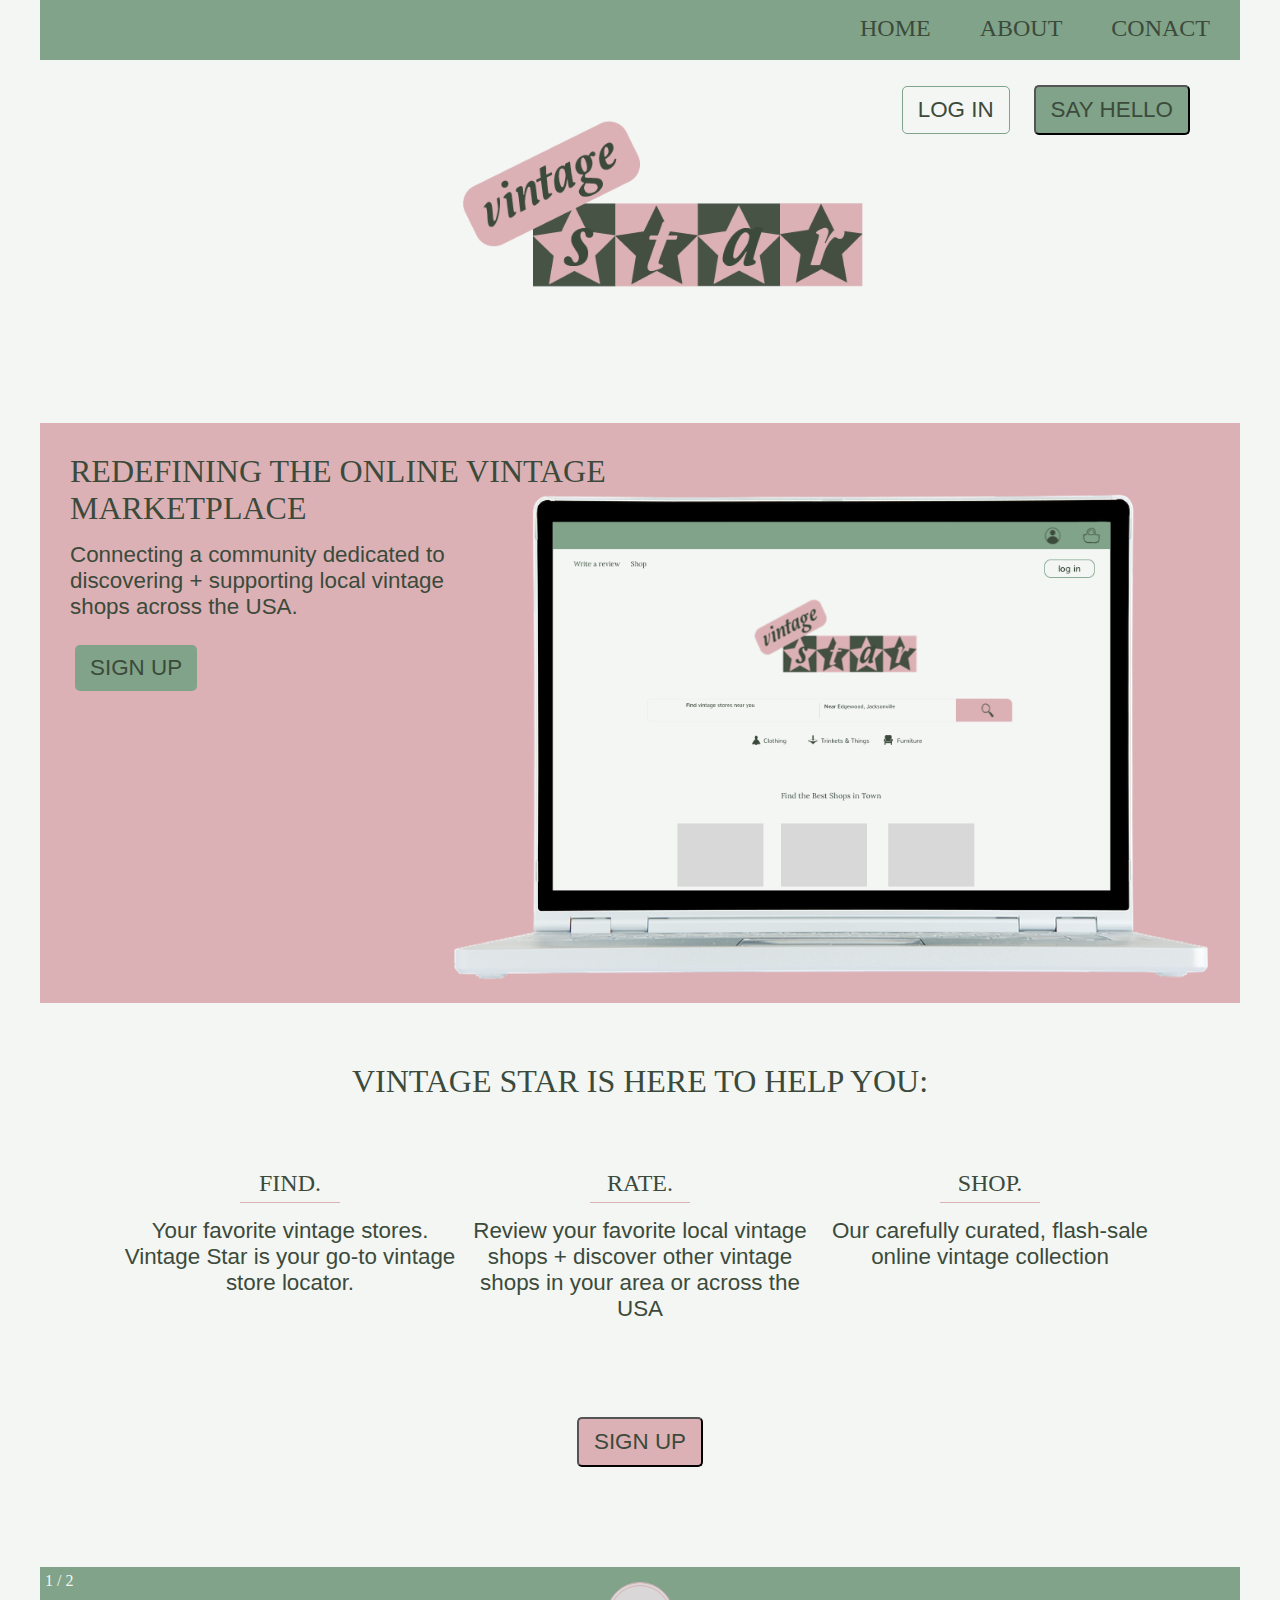
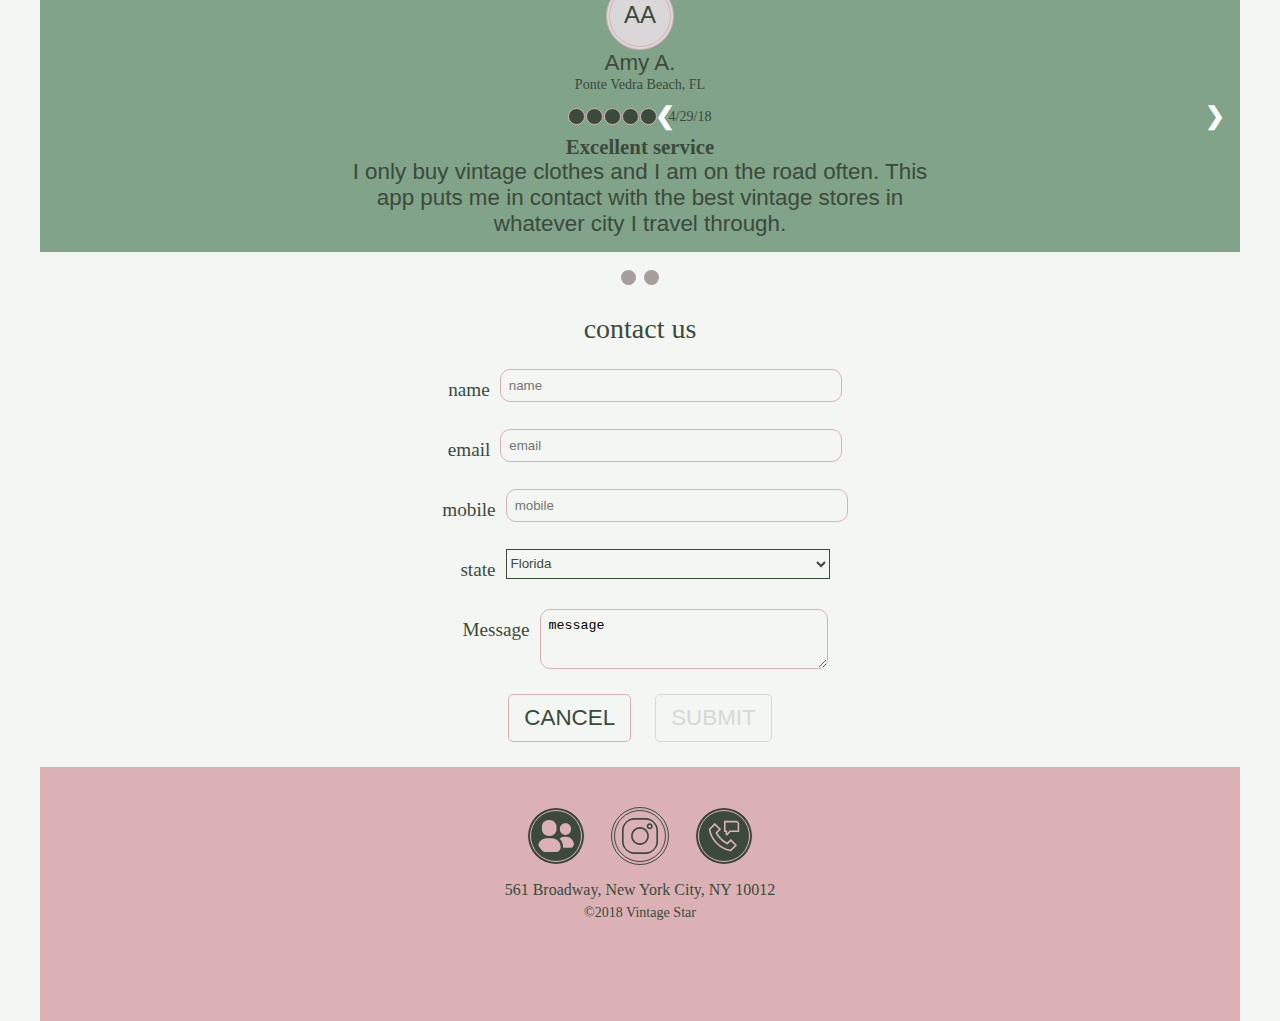
==== commit f2af36ff: "ensuring nesting styles are imnplemented in slider" ====
--- a/index.html
+++ b/index.html
@@ -4,12 +4,8 @@
     <title>Vintage Star</title>
     <link href="css/main.css" rel="stylesheet">
     <link rel="icon" href="img/vintagestarfavicon.png" type="image/png">
-<!-- // Add the new slick-theme.css if you want the default styling
-<link rel="stylesheet" type="text/css" href="slick/slick-theme.css"/> -->
-
   </head>
   <body>
-
     <header class="header" id="home">
       <nav class= "header__navigation">
         <ul>
@@ -23,7 +19,7 @@
           <button class="button--primarygreen modal__trigger-btn"><p>SAY HELLO</p></button>
           <div class="modal" aria-hidden="true">
             <div class="modal__container">
-                <img src="img/icon-close.svg" alt="close" class="modal__close"/>
+              <img src="img/icon-close.svg" alt="close" class="modal__close"/>
               <header class="modal__header">
                 <img src="img/vintagestarlogo.png" class="modal__figure--logo" alt="Vintage Star" title="Vintage Star"/>
                 <h4>Discover America's best vintage stores!</h4>
@@ -51,34 +47,32 @@
           <h1>REDEFINING THE ONLINE VINTAGE MARKETPLACE</h1>
           <p>Connecting a community dedicated to discovering + supporting local vintage shops across the USA.</p>
         </section>
-          <section class="main__section--button">
+        <section class="main__section--button">
           <div class="button--primarygreen">
             <p>SIGN UP</p>
           </div>
-     </section>
+        </section>
         <img src="img/laptop.png" class="main__figure--image"/>
     </section>
     </main>
     <section class="section__about" id="about">
       <h1> VINTAGE STAR IS HERE TO HELP YOU:</h1>
       <div class="section__about--container">
-        <div class="section__about--information">
-          <h3 class="border-bottom">FIND.</h3>
-          <p class="center">Your favorite vintage stores. Vintage Star is your go-to vintage store locator.</p>
-        </div>
-        <div class="section__about--information">
-          <h3 class="border-bottom"> RATE.</h3>
-          <p class="center">Review your favorite local vintage shops + discover other vintage shops in your area or across the USA</p>
-        </div>
-        <div class="section__about--information">
-          <h3 class="border-bottom">SHOP.</h3>
-          <p class="center">Our carefully curated, flash-sale online vintage collection</h3>
-        </div>
+      <div class="section__about--information">
+        <h3 class="border-bottom">FIND.</h3>
+        <p class="center">Your favorite vintage stores. Vintage Star is your go-to vintage store locator.</p>
+      </div>
+      <div class="section__about--information">
+        <h3 class="border-bottom"> RATE.</h3>
+        <p class="center">Review your favorite local vintage shops + discover other vintage shops in your area or across the USA</p>
+      </div>
+      <div class="section__about--information">
+        <h3 class="border-bottom">SHOP.</h3>
+        <p class="center">Our carefully curated, flash-sale online vintage collection</h3>
+      </div>
       </div>
       <div class="section__about--button">
-        <button class="button--primarypink">
-          <p>SIGN UP</p>
-        </button>
+        <button class="button--primarypink"><p>SIGN UP</p></button>
       </div>
     </section>
     </section>
@@ -87,8 +81,8 @@
         <div class="section__slider fade">
           <div class="section__slider--number">1 / 2</div>
           <div class="chip">
-            <div class="chip__avatar">
-              <p class= "chip__avatar--paragraph">AA</p>
+            <div class="section__slider--chip__avatar">
+              <p class= "section__slider--chip__avatar--paragraph">AA</p>
             </div>
             <div class= "chip__text-container">
               <div class="chip__text--title">
@@ -105,7 +99,7 @@
                   <h6 class="rate__content--date">4/29/18</h6>
                 </div>
                 <h4 class="bold">Excellent service</h4>
-                <p class="center">I only buy vintage clothes and I am on the road often. This app puts me in contact with
+                <p class="section__slider--text">I only buy vintage clothes and I am on the road often. This app puts me in contact with
          the best vintage stores in whatever city I travel through.</p>
       </div>
     </div>
@@ -114,8 +108,8 @@
 <div class="section__slider fade">
   <div class="section__slider--number">2 / 2</div>
   <div class="chip">
-  <div class="chip__avatar">
-    <p class= "chip__avatar--paragraph">MJ</p>
+  <div class="section__slider--chip__avatar">
+    <p class= "section__slider--chip__avatar--paragraph">MJ</p>
   </div>
   <div class= "chip__text-container">
     <div class="chip__text--title">
@@ -132,7 +126,7 @@
         <h6 class="rate__content--date">1/1/18</h6>
       </div>
       <h4 class="bold">Innovative approach</h4>
-       <p class="center">I like the community aspect of this app. The biggest
+            <p class="section__slider--text">I like the community aspect of this app. The biggest
             perk is having a platform where vintage veterans share
             their accumulated expertise. </p>
       </div>
@@ -150,6 +144,7 @@
   </section>
     <section class="section__contact background--offwhite" id="contact">
       <h2>contact us</h2>
+    <form action="ajax/contact.php" method="post">
       <div class="section__contact__container">
         <div class="section__contact--form-element">
           <label for= name>name</label>
@@ -184,6 +179,7 @@
         <button class="button--disabled" value="submit" type="submit" id="submit" disabled="disabled"/>
         <p>SUBMIT</p>
       </div>
+    </form>
     </section>
     <footer class="footer">
       <section class="footer__section--buttons">
--- a/css/main.css
+++ b/css/main.css
@@ -1,2 +1,2 @@
-html,body,div,span,applet,object,iframe,h1,h2,h3,h4,h5,h6,p,blockquote,pre,a,abbr,acronym,address,big,cite,code,del,dfn,em,img,ins,kbd,q,s,samp,small,strike,strong,sub,sup,tt,var,b,u,i,center,dl,dt,dd,ol,ul,li,fieldset,form,label,legend,table,caption,tbody,tfoot,thead,tr,th,td,article,aside,canvas,details,embed,figure,figcaption,footer,header,hgroup,menu,nav,output,ruby,section,summary,time,mark,audio,video{margin:0;padding:0;border:0;font-size:100%;font:inherit;vertical-align:baseline}article,aside,details,figcaption,figure,footer,header,hgroup,menu,nav,section{display:block}ol,ul{list-style:none}blockquote,q{quotes:none}blockquote::before,blockquote::after{content:"";content:none}q::before,q::after{content:"";content:none}table{border-collapse:collapse;border-spacing:0}.background--darkgreen{background-color:#3c4a3b}.background--pink{background-color:#dbb1b5}.background--lightgreen{background-color:#80a389}.background--offwhite{background-color:#f3f6f3}.background--brown{background-color:#a59e9a}.background--greengrey{background-color:#cccdcd}.background--pinkgrey{background-color:#d9d7d8}.background--alertred{background-color:#aa5e63}.background--alertredfont{background-color:#300f13}.background--alertwarning{background-color:#c6b981}.background--darkgrey{background-color:#262626}.background--avatargrey{background-color:#e8eae8}.text--darkgrey{color:#262626}.text--darkgreen{color:#3c4a3b}.text--lightgreen{color:#80a389}body{background-color:#f3f6f3;font-family:'nunito';color:#3c4a3b;max-width:1200px;margin:auto}.header__figure--logo{width:250px;margin:15px auto}@media only screen and (min-width: 500px){.header__figure--logo{width:300px}}@media only screen and (min-width: 675px){.header__figure--logo{width:350px;padding-left:15px}}@media only screen and (min-width: 800px){.header__figure--logo{width:400px;margin:60px auto}}.header__navigation{display:flex;justify-content:flex-end;padding:15px 0;overflow:hidden;position:fixed;background-color:#80a389;bottom:0;width:100%}@media only screen and (min-width: 800px){.header__navigation{position:relative sticky;background-color:#80a389;height:30px;top:0;margin-bottom:10px;max-width:1200px}}.header__navigation--link{display:inline;padding:15px;margin-right:15px}@media only screen and (min-width: 800px){.header a:hover{padding:5px 10px 5px 10px;font-size:1.5rem;border:#dbb1b5 4px double;transition-duration:1s}}.header--buttons{float:right;padding-right:40px}@media only screen and (min-width: 800px){.header--buttons{margin-top:15px}}.main{padding:15px;position:relative;background-color:#dbb1b5}@media only screen and (min-width: 500px){.main{height:600px}}@media only screen and (min-width: 675px){.main{height:700px}}@media only screen and (min-width: 800px){.main{height:650px}}@media only screen and (min-width: 1200px){.main{height:550px}}.main__section--button{margin:30px 10px}@media only screen and (min-width: 500px){.main__section--button{margin-top:5px}}.main__figure--image{max-width:365px}@media only screen and (min-width: 500px){.main__figure--image{max-width:500px}}@media only screen and (min-width: 675px){.main__figure--image{float:right;max-width:600px}}@media only screen and (min-width: 800px){.main__figure--image{position:absolute;top:190px;right:0;max-width:710px}}@media only screen and (min-width: 1200px){.main__figure--image{top:30px;max-width:810px}}.main__section h1{max-width:300px}@media only screen and (min-width: 500px){.main__section h1{max-width:500px}}@media only screen and (min-width: 675px){.main__section h1{margin:15px;max-width:600px}}.main__section p{margin-top:10px;margin-bottom:30px;width:290px}@media only screen and (min-width: 500px){.main__section p{width:333px}}@media only screen and (min-width: 675px){.main__section p{margin:15px;width:400px}}.section__about{margin:30px 0;padding:30px}@media only screen and (min-width: 800px){.section__about{display:flex;flex-direction:column;justify-content:center}}@media only screen and (min-width: 1200px){.section__about--container{display:flex;justify-content:center;margin:40px 0}}.section__about .border-bottom{border-bottom:1.5px solid #dbb1b5;width:100px;text-align:center;padding-bottom:5px}.section__about h1{text-align:center}.section__about h3{width:100%;margin:auto;padding:30px 0}.section__about .center{padding:15px 0;text-align:center;margin:auto;width:100%;max-width:250px}@media only screen and (min-width: 675px){.section__about .center{max-width:350px;margin:auto}}.section__about--button{padding:30px 0;text-align:center}.section__about--slider .slideshow-container{max-width:1200px;position:relative;text-align:center}.section__about--slider .chip__avatar{margin:auto;text-align:center;justify-content:center}.section__about--slider .rate__container{justify-content:center}.section__about--slider .section__slider--prev,.section__about--slider .section__slider--next{cursor:pointer;position:absolute;top:50%;width:auto;padding:15px;margin-top:-22px;color:white;font-weight:bold;transition:0.6s ease;border-radius:0 3px 3px 0}.section__about--slider .bold{font-weight:bold}.section__about--slider .section__slider--next{right:0;border-radius:5px 0 0 5px}.section__about--slider .section__slider--prev:hover,.section__about--slider .section__slider--next:hover{background-color:#3c4a3b}.section__about--slider .section__slider--number{color:#f3f6f3;padding:5px;position:absolute;top:0}.section__about--slider .section__slider--dotdiv{text-align:center}.section__about--slider .section__slider--dots{cursor:pointer;height:15px;width:15px;margin:0 2px;background-color:#a59e9a;border-radius:50%;display:inline-block;transition:background-color 0.6s ease}.section__about--slider .active,.section__about--slider .section__slider--dot:hover{background-color:#cccdcd;text-align:center}.section__about--slider .fade{-webkit-animation-name:fade;-webkit-animation-duration:1.5s;animation-name:fade;animation-duration:1.5s}@-webkit-keyframes fade{from{opacity:.4}to{opacity:1}}@keyframes fade{from{opacity:.4}to{opacity:1}}.section__contact h2{text-align:center;margin:2%}.section__contact__container{display:grid;grid-template-columns:[first] 5% [two] auto [three] 5% [end];grid-template-rows:[row1-start] 60px [row2] 60px [row3] 60px [row4] 60px [row5] 60px}.section__contact--form-element{grid-column-start:two;grid-column-end:three;display:flex;justify-content:center}.section__contact--form-element--actions{margin:15px 0;text-align:center}.item-container{margin:15px 0}.footer{background-color:#dbb1b5;padding:30px 0 100px 0;text-align:center}.footer__figure--pinkicon{width:30px;height:30px;border-radius:50%;border:1px solid #3c4a3b;padding:5px;margin:10px;border:4px double #3c4a3b}@media only screen and (min-width: 800px){.footer__figure--pinkicon{width:40px;height:40px}}.footer__figure--greenicon{width:30px;height:30px;background-color:#3c4a3b;border-radius:50%;border:4px double #dbb1b5;padding:5px;margin:10px}@media only screen and (min-width: 800px){.footer__figure--greenicon{width:40px;height:40px}}.footer h5{padding-bottom:5px}.flex-container{width:100%;max-width:350px;display:flex;justify-content:space-around}@media only screen and (min-width: 675px){.flex-container{max-width:450px}}h1,h2,h3,h4,h5,h6{color:#3c4a3b;font-family:'lora'}a{color:#3c4a3b}h1{font-size:2rem}h2{font-size:1.75rem}h3{font-size:1.5rem}h4{font-size:1.3rem}h5{font-size:1rem}h6{font-size:.88rem}p{font-size:1.1rem;font-family:"Nunito",sans-serif}@media only screen and (min-width: 675px){p{font-size:1.4rem}}a{font-size:1rem;text-decoration:none}@media only screen and (min-width: 800px){a{font-size:1.5rem}}a:hover{font-size:1rem;color:#f3f6f3}.modal{width:100%}.modal__container{background-color:#f3f6f3;border:#cccdcd 5px solid;padding:15px;display:none;flex-direction:column;border-top:#3c4a3b 10px solid;border-bottom:#3c4a3b 10px solid;text-align:center;padding:30px;visibility:hidden;width:250px;opacity:0;position:absolute;right:0;left:0;margin-left:auto;margin-right:auto;z-index:9999;box-shadow:0 0 115px 0 rgba(0,0,0,0.5)}@media only screen and (min-width: 675px){.modal__container{width:400px}}.modal__figure--logo{width:100%;max-width:220px}.modal h4{padding:15px;color:#a59e9a}.modal__close{align-self:flex-end;float:right}.modal__header{margin-bottom:15px}.modal__action-list__item{display:inline-flex;justify-content:space-around}.modal__input{display:block;width:100%}.modal--active{opacity:1;visibility:visible;display:block}.alert--error{width:90%;background-color:#aa5e63;color:#300f13;border-radius:5px;padding:10px;display:inline-block}@media only screen and (min-width: 675px){.alert--error{width:350px}}@media only screen and (min-width: 800px){.alert--error{width:500px}}.alert--success{width:90%;background-color:#80a389;color:#3c4a3b;border-radius:5px;padding:10px;display:inline-block}@media only screen and (min-width: 675px){.alert--success{width:350px}}@media only screen and (min-width: 800px){.alert--success{width:500px}}.alert--warning{width:90%;background-color:#c6b981;color:#3c4a3b;border-radius:5px;padding:10px;display:inline-block}@media only screen and (min-width: 675px){.alert--warning{width:350px}}@media only screen and (min-width: 800px){.alert--warning{width:500px}}.button--primarypink{background-color:#dbb1b5;color:#3c4a3b;border-radius:5px;padding:10px 15px;text-align:center;display:inline-block;margin:10px;outline:none;cursor:pointer}.button--primarypink:hover{background-color:#dbb1b5;color:#f3f6f3;border-radius:5px;padding:10px 15px;text-align:center;display:inline-block;margin:10px;outline:none;cursor:pointer}.button--primarygreen{background-color:#80a389;color:#3c4a3b;border-radius:5px;padding:10px 15px;text-align:center;display:inline-block;margin:10px;outline:none;cursor:pointer}.button--primarygreen:hover{background-color:#80a389;color:#f3f6f3;border-radius:5px;padding:10px 15px;text-align:center;display:inline-block;margin:10px;outline:none;cursor:pointer}.button--secondarypink{background-color:#f3f6f3;border-color:#dbb1b5;border-style:solid;color:#3c4a3b;border-radius:5px;border-width:.5px;padding:10px 15px;display:inline-block;margin:10px;outline:none;cursor:pointer}.button--secondarypink:hover{background-color:#dbb1b5;border-color:#f3f6f3;border-style:solid;color:#f3f6f3;border-radius:5px;border-width:.5px;padding:10px 15px;display:inline-block;margin:10px;outline:none;cursor:pointer}.button--secondarygreen{background-color:#f3f6f3;border-color:#80a389;border-style:solid;color:#3c4a3b;border-radius:5px;border-width:.5px;padding:10px 15px;display:inline-block;margin:10px;outline:none;cursor:pointer}.button--secondarygreen:hover{background-color:#80a389;border-color:#f3f6f3;border-style:solid;color:#f3f6f3;border-radius:5px;border-width:.5px;padding:10px 15px;display:inline-block;margin:10px;outline:none;cursor:pointer}.button--disabled{background-color:#f3f6f3;border-color:#d9d7d8;border-style:solid;color:#d9d7d8;border-radius:5px;border-width:.5px;padding:10px 15px;display:inline-block;margin:10px;outline:none;cursor:pointer}.card{padding:15px;background-color:#f3f6f3;border:1.2px solid #3c4a3b;width:65px;height:65px;border-radius:10px}@media only screen and (min-width: 675px){.card{width:80px;height:80px}}.card .color-block{width:55px;height:55px;margin:auto;border-radius:10px}@media only screen and (min-width: 675px){.card .color-block{width:65px;height:65px}}.chip{display:flex;flex-direction:column;padding:15px}.chip__avatar{width:60px;height:60px;background-color:#d9d7d8;border:4px double #dbb1b5;border-radius:50%;text-align:center;margin-top:15px}.chip__avatar--paragraph{text-align:center;padding-top:15px;font-size:1.5rem}.chip__text-container{display:inline-flex;flex-direction:column}.chip__text--description{font-family:"Lora",serif;font-size:.9rem}label{font-size:1rem;color:#3c4a3b;padding:10px}@media only screen and (min-width: 800px){label{font-size:1.2rem}}.modal__form-element input{border:1px, solid;background:transparent;border-color:#dbb1b5;border-radius:10px;border-style:solid;padding:.5rem;height:15px;width:57%}@media only screen and (min-width: 800px){.modal__form-element input{width:75%}}.section__contact--form-element textarea{border:1px, solid;background:transparent;border-color:#dbb1b5;border-radius:10px;border-style:solid;padding:.5rem}@media only screen and (min-width: 675px){.section__contact--form-element textarea{width:25%}}@media only screen and (min-width: 800px){.section__contact--form-element textarea{width:25%}}.section__contact--form-element input{border:1px, solid;background:transparent;border-color:#dbb1b5;border-radius:10px;border-style:solid;padding:.5rem;height:15px}@media only screen and (min-width: 675px){.section__contact--form-element input{width:25%}}@media only screen and (min-width: 800px){.section__contact--form-element input{width:30%;height:15px}}.section__contact--form-element--select{background-color:transparent;border-color:#3c4a3b;color:#3c4a3b;height:30px}@media only screen and (min-width: 675px){.section__contact--form-element--select{width:25%}}@media only screen and (min-width: 800px){.section__contact--form-element--select{width:30%;height:30px}}.rate__container{display:flex;margin-top:15px;margin-bottom:10px}.rate__content{height:15px;width:15px;background-color:#3c4a3b;border:#dbb1b5 1px solid;margin-right:1px;border-radius:50%}.rate__content--empty{height:15px;width:15px;border:#dbb1b5 1px solid;margin-right:1px;border-radius:50%}.rate__content--date{margin-left:10px}
+html,body,div,span,applet,object,iframe,h1,h2,h3,h4,h5,h6,p,blockquote,pre,a,abbr,acronym,address,big,cite,code,del,dfn,em,img,ins,kbd,q,s,samp,small,strike,strong,sub,sup,tt,var,b,u,i,center,dl,dt,dd,ol,ul,li,fieldset,form,label,legend,table,caption,tbody,tfoot,thead,tr,th,td,article,aside,canvas,details,embed,figure,figcaption,footer,header,hgroup,menu,nav,output,ruby,section,summary,time,mark,audio,video{margin:0;padding:0;border:0;font-size:100%;font:inherit;vertical-align:baseline}article,aside,details,figcaption,figure,footer,header,hgroup,menu,nav,section{display:block}ol,ul{list-style:none}blockquote,q{quotes:none}blockquote::before,blockquote::after{content:"";content:none}q::before,q::after{content:"";content:none}table{border-collapse:collapse;border-spacing:0}.background--darkgreen{background-color:#3c4a3b}.background--pink{background-color:#dbb1b5}.background--lightgreen{background-color:#80a389}.background--offwhite{background-color:#f3f6f3}.background--brown{background-color:#a59e9a}.background--greengrey{background-color:#cccdcd}.background--pinkgrey{background-color:#d9d7d8}.background--alertred{background-color:#aa5e63}.background--alertredfont{background-color:#300f13}.background--alertwarning{background-color:#c6b981}.background--darkgrey{background-color:#262626}.background--avatargrey{background-color:#e8eae8}.text--darkgrey{color:#262626}.text--darkgreen{color:#3c4a3b}.text--lightgreen{color:#80a389}body{background-color:#f3f6f3;font-family:'nunito';color:#3c4a3b;max-width:1200px;margin:auto}.header__figure--logo{width:250px;margin:15px auto}@media only screen and (min-width: 500px){.header__figure--logo{width:300px}}@media only screen and (min-width: 675px){.header__figure--logo{width:350px;padding-left:15px}}@media only screen and (min-width: 800px){.header__figure--logo{width:400px;margin:60px auto}}.header__navigation{display:flex;justify-content:flex-end;padding:15px 0;overflow:hidden;position:fixed;background-color:#80a389;bottom:0;width:100%}@media only screen and (min-width: 800px){.header__navigation{position:relative sticky;background-color:#80a389;height:30px;top:0;margin-bottom:10px;max-width:1200px}}.header__navigation--link{display:inline;padding:15px;margin-right:15px}@media only screen and (min-width: 800px){.header a:hover{padding:5px 10px 5px 10px;font-size:1.5rem;border:#dbb1b5 4px double;transition-duration:1s}}.header--buttons{float:right;padding-right:40px}@media only screen and (min-width: 800px){.header--buttons{margin-top:15px}}.main{padding:15px;position:relative;background-color:#dbb1b5}@media only screen and (min-width: 500px){.main{height:600px}}@media only screen and (min-width: 675px){.main{height:700px}}@media only screen and (min-width: 800px){.main{height:650px}}@media only screen and (min-width: 1200px){.main{height:550px}}.main__section--button{margin:30px 10px}@media only screen and (min-width: 500px){.main__section--button{margin-top:5px}}.main__figure--image{max-width:365px}@media only screen and (min-width: 500px){.main__figure--image{max-width:500px}}@media only screen and (min-width: 675px){.main__figure--image{float:right;max-width:600px}}@media only screen and (min-width: 800px){.main__figure--image{position:absolute;top:190px;right:0;max-width:710px}}@media only screen and (min-width: 1200px){.main__figure--image{top:30px;max-width:810px}}.main__section h1{max-width:300px}@media only screen and (min-width: 500px){.main__section h1{max-width:500px}}@media only screen and (min-width: 675px){.main__section h1{margin:15px;max-width:600px}}.main__section p{margin-top:10px;margin-bottom:30px;width:290px}@media only screen and (min-width: 500px){.main__section p{width:333px}}@media only screen and (min-width: 675px){.main__section p{margin:15px;width:400px}}.section__about{margin:30px 0;padding:30px}@media only screen and (min-width: 800px){.section__about{display:flex;flex-direction:column;justify-content:center}}@media only screen and (min-width: 1200px){.section__about--container{display:flex;justify-content:center;margin:40px 0}}.section__about .border-bottom{border-bottom:1.5px solid #dbb1b5;width:100px;text-align:center;padding-bottom:5px}.section__about h1{text-align:center}.section__about h3{width:100%;margin:auto;padding:30px 0}.section__about .center{padding:15px 0;text-align:center;margin:auto;width:100%;max-width:250px}@media only screen and (min-width: 675px){.section__about .center{max-width:350px;margin:auto}}.section__about--button{padding:30px 0;text-align:center}.section__about--slider .slideshow-container{max-width:1200px;position:relative;text-align:center;padding:15px 0 15px 0}.section__about--slider .section__slider--chip__avatar{margin:auto;text-align:center;justify-content:center}.section__about--slider .section__slider--prev,.section__about--slider .section__slider--next{cursor:pointer;position:absolute;top:50%;width:auto;padding:15px;margin-top:-22px;color:white;font-weight:bold;transition:0.6s ease;border-radius:0 3px 3px 0}@media only screen and (min-width: 675px){.section__about--slider .section__slider--text{max-width:550px;margin:auto}}@media only screen and (min-width: 800px){.section__about--slider .section__slider--text{max-width:590px;margin:auto}}.section__about--slider .section__slider--next{right:0;border-radius:5px 0 0 5px}.section__about--slider .section__slider--prev:hover,.section__about--slider .section__slider--next:hover{background-color:#3c4a3b}.section__about--slider .section__slider--number{color:#f3f6f3;padding:5px;position:absolute;top:0}.section__about--slider .section__slider--dotdiv{text-align:center}.section__about--slider .section__slider--dots{cursor:pointer;height:15px;width:15px;margin:0 2px;background-color:#a59e9a;border-radius:50%;display:inline-block;transition:background-color 0.6s ease}.section__about--slider .section__slider .active,.section__about--slider .section__slider--dot:hover{background-color:#cccdcd;text-align:center}.section__about--slider .section__slider .fade{-webkit-animation-name:fade;-webkit-animation-duration:1.5s;animation-name:fade;animation-duration:1.5s}@-webkit-keyframes fade{from{opacity:.4}to{opacity:1}}@keyframes fade{from{opacity:.4}to{opacity:1}}.section__about--slider .section__slider .rate__container{justify-content:center}.section__about--slider .section__slider .bold{font-weight:bold}.section__contact h2{text-align:center;margin:2%}.section__contact__container{display:grid;grid-template-columns:[first] 5% [two] auto [three] 5% [end];grid-template-rows:[row1-start] 60px [row2] 60px [row3] 60px [row4] 60px [row5] 60px}.section__contact--form-element{grid-column-start:two;grid-column-end:three;display:flex;justify-content:center}.section__contact--form-element--actions{margin:15px 0;text-align:center}.item-container{margin:15px 0}.footer{background-color:#dbb1b5;padding:30px 0 100px 0;text-align:center}.footer__figure--pinkicon{width:30px;height:30px;border-radius:50%;border:1px solid #3c4a3b;padding:5px;margin:10px;border:4px double #3c4a3b}@media only screen and (min-width: 800px){.footer__figure--pinkicon{width:40px;height:40px}}.footer__figure--greenicon{width:30px;height:30px;background-color:#3c4a3b;border-radius:50%;border:4px double #dbb1b5;padding:5px;margin:10px}@media only screen and (min-width: 800px){.footer__figure--greenicon{width:40px;height:40px}}.footer h5{padding-bottom:5px}.flex-container{width:100%;max-width:350px;display:flex;justify-content:space-around}@media only screen and (min-width: 675px){.flex-container{max-width:450px}}h1,h2,h3,h4,h5,h6{color:#3c4a3b;font-family:'lora'}a{color:#3c4a3b}h1{font-size:2rem}h2{font-size:1.75rem}h3{font-size:1.5rem}h4{font-size:1.3rem}h5{font-size:1rem}h6{font-size:.88rem}p{font-size:1.1rem;font-family:"Nunito",sans-serif}@media only screen and (min-width: 675px){p{font-size:1.4rem}}a{font-size:1rem;text-decoration:none}@media only screen and (min-width: 800px){a{font-size:1.5rem}}a:hover{font-size:1rem;color:#f3f6f3}.modal{width:100%}.modal__container{background-color:#f3f6f3;border:#cccdcd 5px solid;padding:15px;display:none;flex-direction:column;border-top:#3c4a3b 10px solid;border-bottom:#3c4a3b 10px solid;text-align:center;padding:30px;visibility:hidden;width:250px;opacity:0;position:absolute;right:0;left:0;margin-left:auto;margin-right:auto;z-index:9999;box-shadow:0 0 115px 0 rgba(0,0,0,0.5)}@media only screen and (min-width: 675px){.modal__container{width:400px}}.modal__figure--logo{width:100%;max-width:220px}.modal h4{padding:15px;color:#a59e9a}.modal__close{align-self:flex-end;float:right}.modal__header{margin-bottom:15px}.modal__action-list__item{display:inline-flex;justify-content:space-around}.modal__input{display:block;width:100%}.modal--active{opacity:1;visibility:visible;display:block}.alert--error{width:90%;background-color:#aa5e63;color:#300f13;border-radius:5px;padding:10px;display:inline-block}@media only screen and (min-width: 675px){.alert--error{width:350px}}@media only screen and (min-width: 800px){.alert--error{width:500px}}.alert--success{width:90%;background-color:#80a389;color:#3c4a3b;border-radius:5px;padding:10px;display:inline-block}@media only screen and (min-width: 675px){.alert--success{width:350px}}@media only screen and (min-width: 800px){.alert--success{width:500px}}.alert--warning{width:90%;background-color:#c6b981;color:#3c4a3b;border-radius:5px;padding:10px;display:inline-block}@media only screen and (min-width: 675px){.alert--warning{width:350px}}@media only screen and (min-width: 800px){.alert--warning{width:500px}}.button--primarypink{background-color:#dbb1b5;color:#3c4a3b;border-radius:5px;padding:10px 15px;text-align:center;display:inline-block;margin:10px;outline:none;cursor:pointer}.button--primarypink:hover{background-color:#dbb1b5;color:#f3f6f3;border-radius:5px;padding:10px 15px;text-align:center;display:inline-block;margin:10px;outline:none;cursor:pointer}.button--primarygreen{background-color:#80a389;color:#3c4a3b;border-radius:5px;padding:10px 15px;text-align:center;display:inline-block;margin:10px;outline:none;cursor:pointer}.button--primarygreen:hover{background-color:#80a389;color:#f3f6f3;border-radius:5px;padding:10px 15px;text-align:center;display:inline-block;margin:10px;outline:none;cursor:pointer}.button--secondarypink{background-color:#f3f6f3;border-color:#dbb1b5;border-style:solid;color:#3c4a3b;border-radius:5px;border-width:.5px;padding:10px 15px;display:inline-block;margin:10px;outline:none;cursor:pointer}.button--secondarypink:hover{background-color:#dbb1b5;border-color:#f3f6f3;border-style:solid;color:#f3f6f3;border-radius:5px;border-width:.5px;padding:10px 15px;display:inline-block;margin:10px;outline:none;cursor:pointer}.button--secondarygreen{background-color:#f3f6f3;border-color:#80a389;border-style:solid;color:#3c4a3b;border-radius:5px;border-width:.5px;padding:10px 15px;display:inline-block;margin:10px;outline:none;cursor:pointer}.button--secondarygreen:hover{background-color:#80a389;border-color:#f3f6f3;border-style:solid;color:#f3f6f3;border-radius:5px;border-width:.5px;padding:10px 15px;display:inline-block;margin:10px;outline:none;cursor:pointer}.button--disabled{background-color:#f3f6f3;border-color:#d9d7d8;border-style:solid;color:#d9d7d8;border-radius:5px;border-width:.5px;padding:10px 15px;display:inline-block;margin:10px;outline:none;cursor:pointer}.card{padding:15px;background-color:#f3f6f3;border:1.2px solid #3c4a3b;width:65px;height:65px;border-radius:10px}@media only screen and (min-width: 675px){.card{width:80px;height:80px}}.card .color-block{width:55px;height:55px;margin:auto;border-radius:10px}@media only screen and (min-width: 675px){.card .color-block{width:65px;height:65px}}.section__slider--chip{display:flex;flex-direction:column;padding:15px}.section__slider--chip__avatar{width:60px;height:60px;background-color:#d9d7d8;border:4px double #dbb1b5;border-radius:50%;text-align:center;margin-top:15px}.section__slider--chip__avatar--paragraph{text-align:center;padding-top:15px;font-size:1.5rem}.section__slider--chip__text-container{display:inline-flex;flex-direction:column}.section__slider--chip__text--description{font-family:"Lora",serif;font-size:1rem}label{font-size:1rem;color:#3c4a3b;padding:10px}@media only screen and (min-width: 800px){label{font-size:1.2rem}}.modal__form-element input{border:1px, solid;background:transparent;border-color:#dbb1b5;border-radius:10px;border-style:solid;padding:.5rem;height:15px;width:57%}@media only screen and (min-width: 800px){.modal__form-element input{width:75%}}.section__contact--form-element textarea{border:1px, solid;background:transparent;border-color:#dbb1b5;border-radius:10px;border-style:solid;padding:.5rem}@media only screen and (min-width: 675px){.section__contact--form-element textarea{width:25%}}@media only screen and (min-width: 800px){.section__contact--form-element textarea{width:25%}}.section__contact--form-element input{border:1px, solid;background:transparent;border-color:#dbb1b5;border-radius:10px;border-style:solid;padding:.5rem;height:15px}@media only screen and (min-width: 675px){.section__contact--form-element input{width:25%}}@media only screen and (min-width: 800px){.section__contact--form-element input{width:30%;height:15px}}.section__contact--form-element--select{background-color:transparent;border-color:#3c4a3b;color:#3c4a3b;height:30px}@media only screen and (min-width: 675px){.section__contact--form-element--select{width:25%}}@media only screen and (min-width: 800px){.section__contact--form-element--select{width:30%;height:30px}}.rate__container{display:flex;margin-top:15px;margin-bottom:10px}.rate__content{height:15px;width:15px;background-color:#3c4a3b;border:#dbb1b5 1px solid;margin-right:1px;border-radius:50%}.rate__content--empty{height:15px;width:15px;border:#dbb1b5 1px solid;margin-right:1px;border-radius:50%}.rate__content--date{margin-left:10px}
 /*# sourceMappingURL=main.css.map */
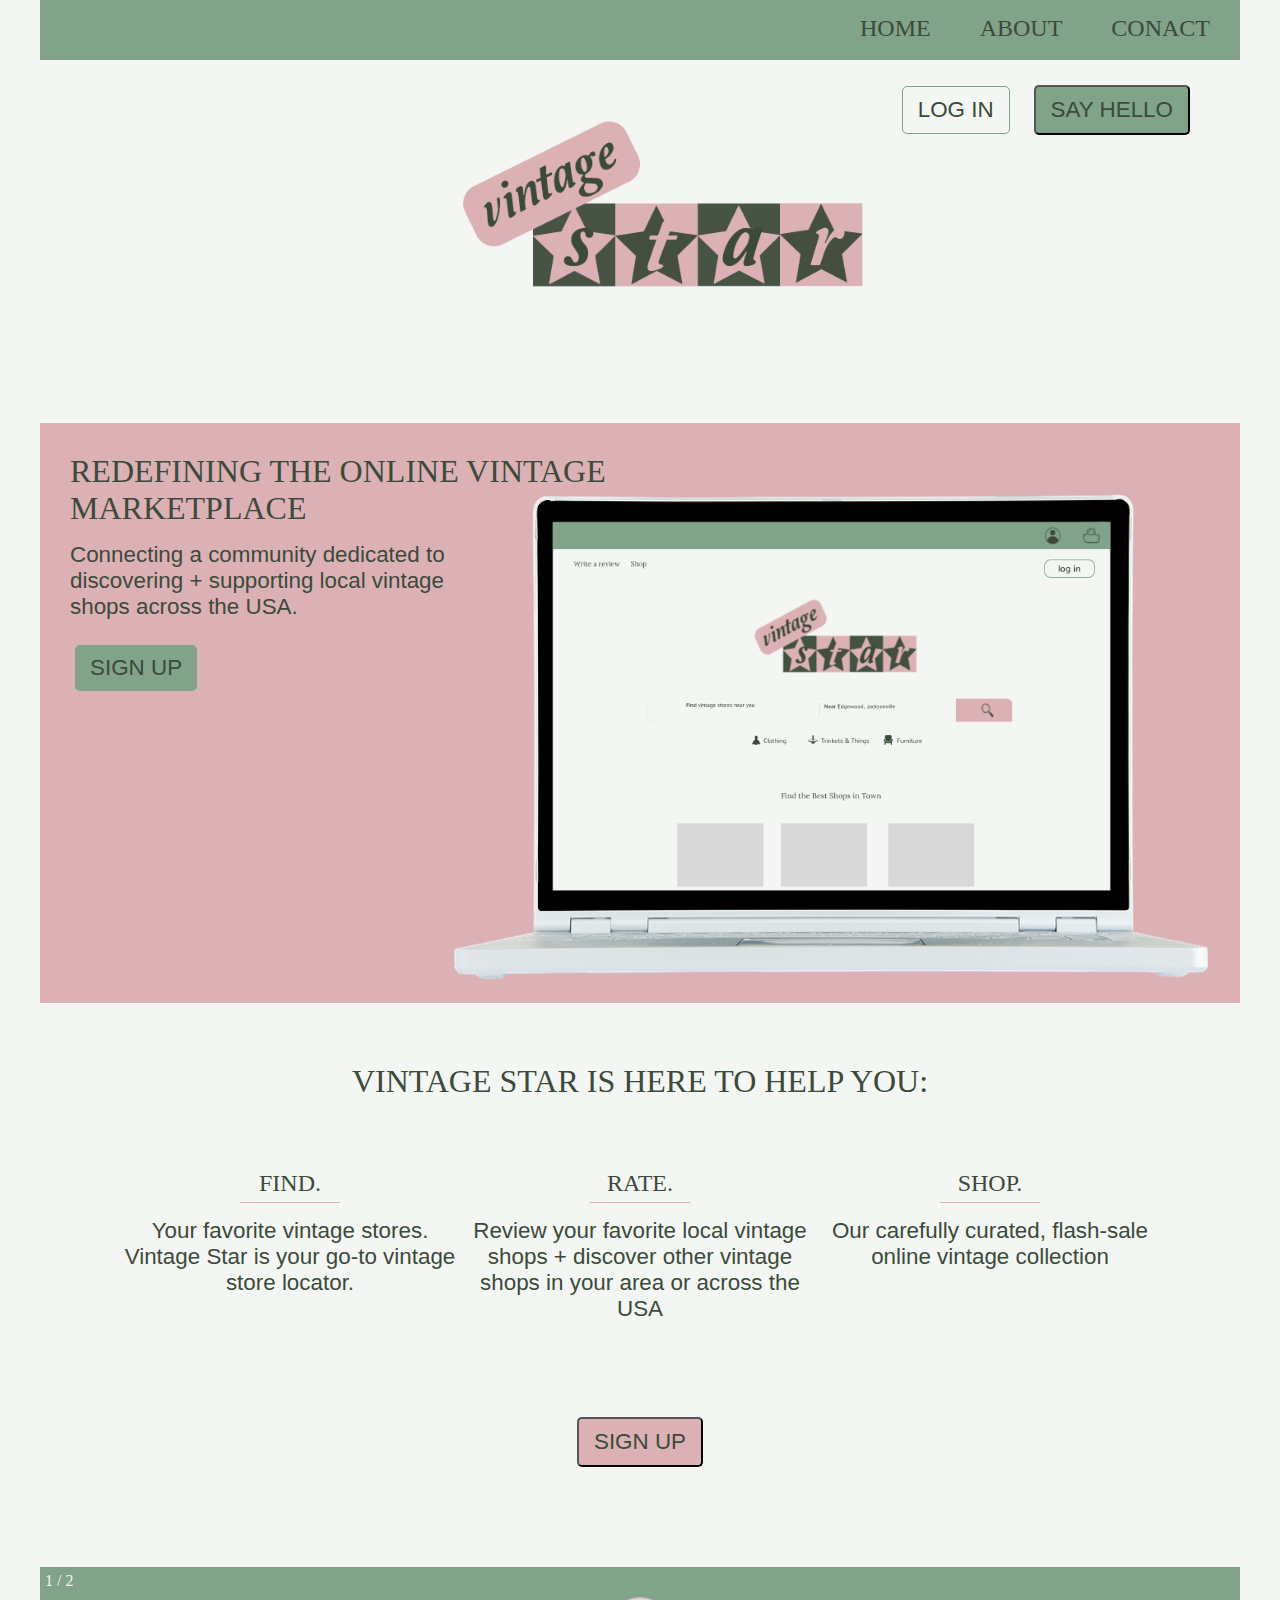
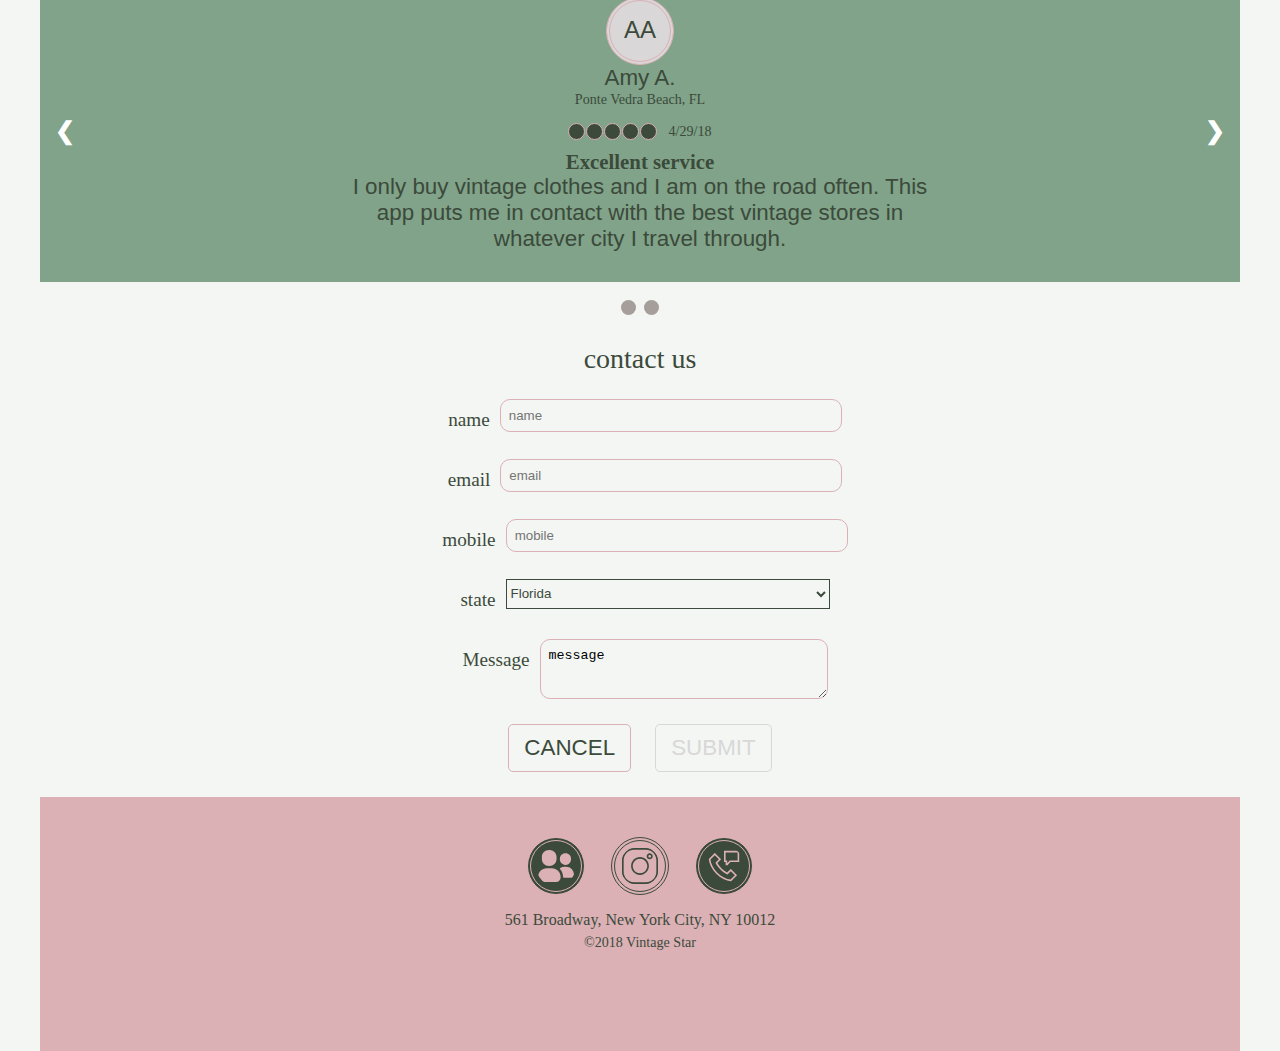
==== commit 3e025b18: "fixed javascript slider scroll and added nesting styles in SASS" ====
--- a/index.html
+++ b/index.html
@@ -80,7 +80,7 @@
       <div class="slideshow-container chip background--lightgreen">
         <div class="section__slider fade">
           <div class="section__slider--number">1 / 2</div>
-          <div class="chip">
+          <div class="section__slider--chip">
             <div class="section__slider--chip__avatar">
               <p class= "section__slider--chip__avatar--paragraph">AA</p>
             </div>
@@ -107,7 +107,7 @@
 </div>
 <div class="section__slider fade">
   <div class="section__slider--number">2 / 2</div>
-  <div class="chip">
+  <div class="section__slider--chip">
   <div class="section__slider--chip__avatar">
     <p class= "section__slider--chip__avatar--paragraph">MJ</p>
   </div>
--- a/css/main.css
+++ b/css/main.css
@@ -1,2 +1,2 @@
-html,body,div,span,applet,object,iframe,h1,h2,h3,h4,h5,h6,p,blockquote,pre,a,abbr,acronym,address,big,cite,code,del,dfn,em,img,ins,kbd,q,s,samp,small,strike,strong,sub,sup,tt,var,b,u,i,center,dl,dt,dd,ol,ul,li,fieldset,form,label,legend,table,caption,tbody,tfoot,thead,tr,th,td,article,aside,canvas,details,embed,figure,figcaption,footer,header,hgroup,menu,nav,output,ruby,section,summary,time,mark,audio,video{margin:0;padding:0;border:0;font-size:100%;font:inherit;vertical-align:baseline}article,aside,details,figcaption,figure,footer,header,hgroup,menu,nav,section{display:block}ol,ul{list-style:none}blockquote,q{quotes:none}blockquote::before,blockquote::after{content:"";content:none}q::before,q::after{content:"";content:none}table{border-collapse:collapse;border-spacing:0}.background--darkgreen{background-color:#3c4a3b}.background--pink{background-color:#dbb1b5}.background--lightgreen{background-color:#80a389}.background--offwhite{background-color:#f3f6f3}.background--brown{background-color:#a59e9a}.background--greengrey{background-color:#cccdcd}.background--pinkgrey{background-color:#d9d7d8}.background--alertred{background-color:#aa5e63}.background--alertredfont{background-color:#300f13}.background--alertwarning{background-color:#c6b981}.background--darkgrey{background-color:#262626}.background--avatargrey{background-color:#e8eae8}.text--darkgrey{color:#262626}.text--darkgreen{color:#3c4a3b}.text--lightgreen{color:#80a389}body{background-color:#f3f6f3;font-family:'nunito';color:#3c4a3b;max-width:1200px;margin:auto}.header__figure--logo{width:250px;margin:15px auto}@media only screen and (min-width: 500px){.header__figure--logo{width:300px}}@media only screen and (min-width: 675px){.header__figure--logo{width:350px;padding-left:15px}}@media only screen and (min-width: 800px){.header__figure--logo{width:400px;margin:60px auto}}.header__navigation{display:flex;justify-content:flex-end;padding:15px 0;overflow:hidden;position:fixed;background-color:#80a389;bottom:0;width:100%}@media only screen and (min-width: 800px){.header__navigation{position:relative sticky;background-color:#80a389;height:30px;top:0;margin-bottom:10px;max-width:1200px}}.header__navigation--link{display:inline;padding:15px;margin-right:15px}@media only screen and (min-width: 800px){.header a:hover{padding:5px 10px 5px 10px;font-size:1.5rem;border:#dbb1b5 4px double;transition-duration:1s}}.header--buttons{float:right;padding-right:40px}@media only screen and (min-width: 800px){.header--buttons{margin-top:15px}}.main{padding:15px;position:relative;background-color:#dbb1b5}@media only screen and (min-width: 500px){.main{height:600px}}@media only screen and (min-width: 675px){.main{height:700px}}@media only screen and (min-width: 800px){.main{height:650px}}@media only screen and (min-width: 1200px){.main{height:550px}}.main__section--button{margin:30px 10px}@media only screen and (min-width: 500px){.main__section--button{margin-top:5px}}.main__figure--image{max-width:365px}@media only screen and (min-width: 500px){.main__figure--image{max-width:500px}}@media only screen and (min-width: 675px){.main__figure--image{float:right;max-width:600px}}@media only screen and (min-width: 800px){.main__figure--image{position:absolute;top:190px;right:0;max-width:710px}}@media only screen and (min-width: 1200px){.main__figure--image{top:30px;max-width:810px}}.main__section h1{max-width:300px}@media only screen and (min-width: 500px){.main__section h1{max-width:500px}}@media only screen and (min-width: 675px){.main__section h1{margin:15px;max-width:600px}}.main__section p{margin-top:10px;margin-bottom:30px;width:290px}@media only screen and (min-width: 500px){.main__section p{width:333px}}@media only screen and (min-width: 675px){.main__section p{margin:15px;width:400px}}.section__about{margin:30px 0;padding:30px}@media only screen and (min-width: 800px){.section__about{display:flex;flex-direction:column;justify-content:center}}@media only screen and (min-width: 1200px){.section__about--container{display:flex;justify-content:center;margin:40px 0}}.section__about .border-bottom{border-bottom:1.5px solid #dbb1b5;width:100px;text-align:center;padding-bottom:5px}.section__about h1{text-align:center}.section__about h3{width:100%;margin:auto;padding:30px 0}.section__about .center{padding:15px 0;text-align:center;margin:auto;width:100%;max-width:250px}@media only screen and (min-width: 675px){.section__about .center{max-width:350px;margin:auto}}.section__about--button{padding:30px 0;text-align:center}.section__about--slider .slideshow-container{max-width:1200px;position:relative;text-align:center;padding:15px 0 15px 0}.section__about--slider .section__slider--chip__avatar{margin:auto;text-align:center;justify-content:center}.section__about--slider .section__slider--prev,.section__about--slider .section__slider--next{cursor:pointer;position:absolute;top:50%;width:auto;padding:15px;margin-top:-22px;color:white;font-weight:bold;transition:0.6s ease;border-radius:0 3px 3px 0}@media only screen and (min-width: 675px){.section__about--slider .section__slider--text{max-width:550px;margin:auto}}@media only screen and (min-width: 800px){.section__about--slider .section__slider--text{max-width:590px;margin:auto}}.section__about--slider .section__slider--next{right:0;border-radius:5px 0 0 5px}.section__about--slider .section__slider--prev:hover,.section__about--slider .section__slider--next:hover{background-color:#3c4a3b}.section__about--slider .section__slider--number{color:#f3f6f3;padding:5px;position:absolute;top:0}.section__about--slider .section__slider--dotdiv{text-align:center}.section__about--slider .section__slider--dots{cursor:pointer;height:15px;width:15px;margin:0 2px;background-color:#a59e9a;border-radius:50%;display:inline-block;transition:background-color 0.6s ease}.section__about--slider .section__slider .active,.section__about--slider .section__slider--dot:hover{background-color:#cccdcd;text-align:center}.section__about--slider .section__slider .fade{-webkit-animation-name:fade;-webkit-animation-duration:1.5s;animation-name:fade;animation-duration:1.5s}@-webkit-keyframes fade{from{opacity:.4}to{opacity:1}}@keyframes fade{from{opacity:.4}to{opacity:1}}.section__about--slider .section__slider .rate__container{justify-content:center}.section__about--slider .section__slider .bold{font-weight:bold}.section__contact h2{text-align:center;margin:2%}.section__contact__container{display:grid;grid-template-columns:[first] 5% [two] auto [three] 5% [end];grid-template-rows:[row1-start] 60px [row2] 60px [row3] 60px [row4] 60px [row5] 60px}.section__contact--form-element{grid-column-start:two;grid-column-end:three;display:flex;justify-content:center}.section__contact--form-element--actions{margin:15px 0;text-align:center}.item-container{margin:15px 0}.footer{background-color:#dbb1b5;padding:30px 0 100px 0;text-align:center}.footer__figure--pinkicon{width:30px;height:30px;border-radius:50%;border:1px solid #3c4a3b;padding:5px;margin:10px;border:4px double #3c4a3b}@media only screen and (min-width: 800px){.footer__figure--pinkicon{width:40px;height:40px}}.footer__figure--greenicon{width:30px;height:30px;background-color:#3c4a3b;border-radius:50%;border:4px double #dbb1b5;padding:5px;margin:10px}@media only screen and (min-width: 800px){.footer__figure--greenicon{width:40px;height:40px}}.footer h5{padding-bottom:5px}.flex-container{width:100%;max-width:350px;display:flex;justify-content:space-around}@media only screen and (min-width: 675px){.flex-container{max-width:450px}}h1,h2,h3,h4,h5,h6{color:#3c4a3b;font-family:'lora'}a{color:#3c4a3b}h1{font-size:2rem}h2{font-size:1.75rem}h3{font-size:1.5rem}h4{font-size:1.3rem}h5{font-size:1rem}h6{font-size:.88rem}p{font-size:1.1rem;font-family:"Nunito",sans-serif}@media only screen and (min-width: 675px){p{font-size:1.4rem}}a{font-size:1rem;text-decoration:none}@media only screen and (min-width: 800px){a{font-size:1.5rem}}a:hover{font-size:1rem;color:#f3f6f3}.modal{width:100%}.modal__container{background-color:#f3f6f3;border:#cccdcd 5px solid;padding:15px;display:none;flex-direction:column;border-top:#3c4a3b 10px solid;border-bottom:#3c4a3b 10px solid;text-align:center;padding:30px;visibility:hidden;width:250px;opacity:0;position:absolute;right:0;left:0;margin-left:auto;margin-right:auto;z-index:9999;box-shadow:0 0 115px 0 rgba(0,0,0,0.5)}@media only screen and (min-width: 675px){.modal__container{width:400px}}.modal__figure--logo{width:100%;max-width:220px}.modal h4{padding:15px;color:#a59e9a}.modal__close{align-self:flex-end;float:right}.modal__header{margin-bottom:15px}.modal__action-list__item{display:inline-flex;justify-content:space-around}.modal__input{display:block;width:100%}.modal--active{opacity:1;visibility:visible;display:block}.alert--error{width:90%;background-color:#aa5e63;color:#300f13;border-radius:5px;padding:10px;display:inline-block}@media only screen and (min-width: 675px){.alert--error{width:350px}}@media only screen and (min-width: 800px){.alert--error{width:500px}}.alert--success{width:90%;background-color:#80a389;color:#3c4a3b;border-radius:5px;padding:10px;display:inline-block}@media only screen and (min-width: 675px){.alert--success{width:350px}}@media only screen and (min-width: 800px){.alert--success{width:500px}}.alert--warning{width:90%;background-color:#c6b981;color:#3c4a3b;border-radius:5px;padding:10px;display:inline-block}@media only screen and (min-width: 675px){.alert--warning{width:350px}}@media only screen and (min-width: 800px){.alert--warning{width:500px}}.button--primarypink{background-color:#dbb1b5;color:#3c4a3b;border-radius:5px;padding:10px 15px;text-align:center;display:inline-block;margin:10px;outline:none;cursor:pointer}.button--primarypink:hover{background-color:#dbb1b5;color:#f3f6f3;border-radius:5px;padding:10px 15px;text-align:center;display:inline-block;margin:10px;outline:none;cursor:pointer}.button--primarygreen{background-color:#80a389;color:#3c4a3b;border-radius:5px;padding:10px 15px;text-align:center;display:inline-block;margin:10px;outline:none;cursor:pointer}.button--primarygreen:hover{background-color:#80a389;color:#f3f6f3;border-radius:5px;padding:10px 15px;text-align:center;display:inline-block;margin:10px;outline:none;cursor:pointer}.button--secondarypink{background-color:#f3f6f3;border-color:#dbb1b5;border-style:solid;color:#3c4a3b;border-radius:5px;border-width:.5px;padding:10px 15px;display:inline-block;margin:10px;outline:none;cursor:pointer}.button--secondarypink:hover{background-color:#dbb1b5;border-color:#f3f6f3;border-style:solid;color:#f3f6f3;border-radius:5px;border-width:.5px;padding:10px 15px;display:inline-block;margin:10px;outline:none;cursor:pointer}.button--secondarygreen{background-color:#f3f6f3;border-color:#80a389;border-style:solid;color:#3c4a3b;border-radius:5px;border-width:.5px;padding:10px 15px;display:inline-block;margin:10px;outline:none;cursor:pointer}.button--secondarygreen:hover{background-color:#80a389;border-color:#f3f6f3;border-style:solid;color:#f3f6f3;border-radius:5px;border-width:.5px;padding:10px 15px;display:inline-block;margin:10px;outline:none;cursor:pointer}.button--disabled{background-color:#f3f6f3;border-color:#d9d7d8;border-style:solid;color:#d9d7d8;border-radius:5px;border-width:.5px;padding:10px 15px;display:inline-block;margin:10px;outline:none;cursor:pointer}.card{padding:15px;background-color:#f3f6f3;border:1.2px solid #3c4a3b;width:65px;height:65px;border-radius:10px}@media only screen and (min-width: 675px){.card{width:80px;height:80px}}.card .color-block{width:55px;height:55px;margin:auto;border-radius:10px}@media only screen and (min-width: 675px){.card .color-block{width:65px;height:65px}}.section__slider--chip{display:flex;flex-direction:column;padding:15px}.section__slider--chip__avatar{width:60px;height:60px;background-color:#d9d7d8;border:4px double #dbb1b5;border-radius:50%;text-align:center;margin-top:15px}.section__slider--chip__avatar--paragraph{text-align:center;padding-top:15px;font-size:1.5rem}.section__slider--chip__text-container{display:inline-flex;flex-direction:column}.section__slider--chip__text--description{font-family:"Lora",serif;font-size:1rem}label{font-size:1rem;color:#3c4a3b;padding:10px}@media only screen and (min-width: 800px){label{font-size:1.2rem}}.modal__form-element input{border:1px, solid;background:transparent;border-color:#dbb1b5;border-radius:10px;border-style:solid;padding:.5rem;height:15px;width:57%}@media only screen and (min-width: 800px){.modal__form-element input{width:75%}}.section__contact--form-element textarea{border:1px, solid;background:transparent;border-color:#dbb1b5;border-radius:10px;border-style:solid;padding:.5rem}@media only screen and (min-width: 675px){.section__contact--form-element textarea{width:25%}}@media only screen and (min-width: 800px){.section__contact--form-element textarea{width:25%}}.section__contact--form-element input{border:1px, solid;background:transparent;border-color:#dbb1b5;border-radius:10px;border-style:solid;padding:.5rem;height:15px}@media only screen and (min-width: 675px){.section__contact--form-element input{width:25%}}@media only screen and (min-width: 800px){.section__contact--form-element input{width:30%;height:15px}}.section__contact--form-element--select{background-color:transparent;border-color:#3c4a3b;color:#3c4a3b;height:30px}@media only screen and (min-width: 675px){.section__contact--form-element--select{width:25%}}@media only screen and (min-width: 800px){.section__contact--form-element--select{width:30%;height:30px}}.rate__container{display:flex;margin-top:15px;margin-bottom:10px}.rate__content{height:15px;width:15px;background-color:#3c4a3b;border:#dbb1b5 1px solid;margin-right:1px;border-radius:50%}.rate__content--empty{height:15px;width:15px;border:#dbb1b5 1px solid;margin-right:1px;border-radius:50%}.rate__content--date{margin-left:10px}
+html,body,div,span,applet,object,iframe,h1,h2,h3,h4,h5,h6,p,blockquote,pre,a,abbr,acronym,address,big,cite,code,del,dfn,em,img,ins,kbd,q,s,samp,small,strike,strong,sub,sup,tt,var,b,u,i,center,dl,dt,dd,ol,ul,li,fieldset,form,label,legend,table,caption,tbody,tfoot,thead,tr,th,td,article,aside,canvas,details,embed,figure,figcaption,footer,header,hgroup,menu,nav,output,ruby,section,summary,time,mark,audio,video{margin:0;padding:0;border:0;font-size:100%;font:inherit;vertical-align:baseline}article,aside,details,figcaption,figure,footer,header,hgroup,menu,nav,section{display:block}ol,ul{list-style:none}blockquote,q{quotes:none}blockquote::before,blockquote::after{content:"";content:none}q::before,q::after{content:"";content:none}table{border-collapse:collapse;border-spacing:0}.background--darkgreen{background-color:#3c4a3b}.background--pink{background-color:#dbb1b5}.background--lightgreen{background-color:#80a389}.background--offwhite{background-color:#f3f6f3}.background--brown{background-color:#a59e9a}.background--greengrey{background-color:#cccdcd}.background--pinkgrey{background-color:#d9d7d8}.background--alertred{background-color:#aa5e63}.background--alertredfont{background-color:#300f13}.background--alertwarning{background-color:#c6b981}.background--darkgrey{background-color:#262626}.background--avatargrey{background-color:#e8eae8}.text--darkgrey{color:#262626}.text--darkgreen{color:#3c4a3b}.text--lightgreen{color:#80a389}body{background-color:#f3f6f3;font-family:'nunito';color:#3c4a3b;max-width:1200px;margin:auto}.header__figure--logo{width:250px;margin:15px auto}@media only screen and (min-width: 500px){.header__figure--logo{width:300px}}@media only screen and (min-width: 675px){.header__figure--logo{width:350px;padding-left:15px}}@media only screen and (min-width: 800px){.header__figure--logo{width:400px;margin:60px auto}}.header__navigation{display:flex;justify-content:flex-end;padding:15px 0;overflow:hidden;position:fixed;background-color:#80a389;bottom:0;width:100%}@media only screen and (min-width: 800px){.header__navigation{position:relative sticky;background-color:#80a389;height:30px;top:0;margin-bottom:10px;max-width:1200px}}.header__navigation--link{display:inline;padding:15px;margin-right:15px}@media only screen and (min-width: 800px){.header a:hover{padding:5px 10px 5px 10px;font-size:1.5rem;border:#dbb1b5 4px double;transition-duration:1s}}.header--buttons{float:right;padding-right:40px}@media only screen and (min-width: 800px){.header--buttons{margin-top:15px}}.main{padding:15px;position:relative;background-color:#dbb1b5}@media only screen and (min-width: 500px){.main{height:600px}}@media only screen and (min-width: 675px){.main{height:700px}}@media only screen and (min-width: 800px){.main{height:650px}}@media only screen and (min-width: 1200px){.main{height:550px}}.main__section--button{margin:30px 10px}@media only screen and (min-width: 500px){.main__section--button{margin-top:5px}}.main__figure--image{max-width:365px}@media only screen and (min-width: 500px){.main__figure--image{max-width:500px}}@media only screen and (min-width: 675px){.main__figure--image{float:right;max-width:600px}}@media only screen and (min-width: 800px){.main__figure--image{position:absolute;top:190px;right:0;max-width:710px}}@media only screen and (min-width: 1200px){.main__figure--image{top:30px;max-width:810px}}.main__section h1{max-width:300px}@media only screen and (min-width: 500px){.main__section h1{max-width:500px}}@media only screen and (min-width: 675px){.main__section h1{margin:15px;max-width:600px}}.main__section p{margin-top:10px;margin-bottom:30px;width:290px}@media only screen and (min-width: 500px){.main__section p{width:333px}}@media only screen and (min-width: 675px){.main__section p{margin:15px;width:400px}}.section__about{margin:30px 0;padding:30px}@media only screen and (min-width: 800px){.section__about{display:flex;flex-direction:column;justify-content:center}}@media only screen and (min-width: 1200px){.section__about--container{display:flex;justify-content:center;margin:40px 0}}.section__about .border-bottom{border-bottom:1.5px solid #dbb1b5;width:100px;text-align:center;padding-bottom:5px}.section__about h1{text-align:center}.section__about h3{width:100%;margin:auto;padding:30px 0;cursor:pointer}.section__about .center{padding:15px 0;text-align:center;margin:auto;width:100%;max-width:250px}@media only screen and (min-width: 675px){.section__about .center{max-width:350px;margin:auto}}.section__about--button{padding:30px 0;text-align:center}.section__about--slider .slideshow-container{max-width:1200px;position:relative;text-align:center;padding:15px 0 15px 0}.section__about--slider .section__slider--prev{left:0;cursor:pointer;position:absolute;top:50%;width:auto;padding:15px;margin-top:-22px;color:white;font-weight:bold;transition:0.6s ease;border-radius:0 3px 3px 0}.section__about--slider .section__slider--next{right:0;border-radius:5px 0 0 5px;cursor:pointer;position:absolute;top:50%;width:auto;padding:15px;margin-top:-22px;color:white;font-weight:bold;transition:0.6s ease;border-radius:0 3px 3px 0}.section__about--slider .section__slider--prev:hover,.section__about--slider .section__slider--next:hover{background-color:#3c4a3b}.section__about--slider .section__slider--number{color:#f3f6f3;padding:5px;position:absolute;top:0}.section__about--slider .section__slider--dotdiv{text-align:center}.section__about--slider .section__slider--dots{cursor:pointer;height:15px;width:15px;margin:0 2px;background-color:#a59e9a;border-radius:50%;display:inline-block;transition:background-color 0.6s ease}.section__about--slider .section__slider .active,.section__about--slider .section__slider--dot:hover{background-color:#cccdcd;text-align:center}.section__about--slider .section__slider .fade{-webkit-animation-name:fade;-webkit-animation-duration:1.5s;animation-name:fade;animation-duration:1.5s}@-webkit-keyframes fade{from{opacity:.4}to{opacity:1}}@keyframes fade{from{opacity:.4}to{opacity:1}}.section__about--slider .section__slider--chip__avatar{margin:auto;text-align:center;justify-content:center}@media only screen and (min-width: 675px){.section__about--slider .section__slider--text{max-width:550px;margin:auto}}@media only screen and (min-width: 800px){.section__about--slider .section__slider--text{max-width:590px;margin:auto}}.section__about--slider .section__slider .rate__container{justify-content:center}.section__about--slider .section__slider .bold{font-weight:bold}.section__contact h2{text-align:center;margin:2%}.section__contact__container{display:grid;grid-template-columns:[first] 5% [two] auto [three] 5% [end];grid-template-rows:[row1-start] 60px [row2] 60px [row3] 60px [row4] 60px [row5] 60px}.section__contact--form-element{grid-column-start:two;grid-column-end:three;display:flex;justify-content:center}.section__contact--form-element--actions{margin:15px 0;text-align:center}.item-container{margin:15px 0}.footer{background-color:#dbb1b5;padding:30px 0 100px 0;text-align:center}.footer__figure--pinkicon{width:30px;height:30px;border-radius:50%;border:1px solid #3c4a3b;padding:5px;margin:10px;border:4px double #3c4a3b}@media only screen and (min-width: 800px){.footer__figure--pinkicon{width:40px;height:40px}}.footer__figure--greenicon{width:30px;height:30px;background-color:#3c4a3b;border-radius:50%;border:4px double #dbb1b5;padding:5px;margin:10px}@media only screen and (min-width: 800px){.footer__figure--greenicon{width:40px;height:40px}}.footer h5{padding-bottom:5px}.flex-container{width:100%;max-width:350px;display:flex;justify-content:space-around}@media only screen and (min-width: 675px){.flex-container{max-width:450px}}h1,h2,h3,h4,h5,h6{color:#3c4a3b;font-family:'lora'}a{color:#3c4a3b}h1{font-size:2rem}h2{font-size:1.75rem}h3{font-size:1.5rem}h4{font-size:1.3rem}h5{font-size:1rem}h6{font-size:.88rem}p{font-size:1.1rem;font-family:"Nunito",sans-serif}@media only screen and (min-width: 675px){p{font-size:1.4rem}}a{font-size:1rem;text-decoration:none}@media only screen and (min-width: 800px){a{font-size:1.5rem}}a:hover{font-size:1rem;color:#f3f6f3}.modal{width:100%}.modal__container{background-color:#f3f6f3;border:#cccdcd 5px solid;padding:15px;display:none;flex-direction:column;border-top:#3c4a3b 10px solid;border-bottom:#3c4a3b 10px solid;text-align:center;padding:30px;visibility:hidden;width:250px;opacity:0;position:absolute;right:0;left:0;margin-left:auto;margin-right:auto;z-index:9999;box-shadow:0 0 115px 0 rgba(0,0,0,0.5)}@media only screen and (min-width: 675px){.modal__container{width:400px}}.modal__figure--logo{width:100%;max-width:220px}.modal h4{padding:15px;color:#a59e9a}.modal__close{align-self:flex-end;float:right}.modal__header{margin-bottom:15px}.modal__action-list__item{display:inline-flex;justify-content:space-around}.modal__input{display:block;width:100%}.modal--active{opacity:1;visibility:visible;display:block}.alert--error{width:90%;background-color:#aa5e63;color:#300f13;border-radius:5px;padding:10px;display:inline-block}@media only screen and (min-width: 675px){.alert--error{width:350px}}@media only screen and (min-width: 800px){.alert--error{width:500px}}.alert--success{width:90%;background-color:#80a389;color:#3c4a3b;border-radius:5px;padding:10px;display:inline-block}@media only screen and (min-width: 675px){.alert--success{width:350px}}@media only screen and (min-width: 800px){.alert--success{width:500px}}.alert--warning{width:90%;background-color:#c6b981;color:#3c4a3b;border-radius:5px;padding:10px;display:inline-block}@media only screen and (min-width: 675px){.alert--warning{width:350px}}@media only screen and (min-width: 800px){.alert--warning{width:500px}}.button--primarypink{background-color:#dbb1b5;color:#3c4a3b;border-radius:5px;padding:10px 15px;text-align:center;display:inline-block;margin:10px;outline:none;cursor:pointer}.button--primarypink:hover{background-color:#dbb1b5;color:#f3f6f3;border-radius:5px;padding:10px 15px;text-align:center;display:inline-block;margin:10px;outline:none;cursor:pointer}.button--primarygreen{background-color:#80a389;color:#3c4a3b;border-radius:5px;padding:10px 15px;text-align:center;display:inline-block;margin:10px;outline:none;cursor:pointer}.button--primarygreen:hover{background-color:#80a389;color:#f3f6f3;border-radius:5px;padding:10px 15px;text-align:center;display:inline-block;margin:10px;outline:none;cursor:pointer}.button--secondarypink{background-color:#f3f6f3;border-color:#dbb1b5;border-style:solid;color:#3c4a3b;border-radius:5px;border-width:.5px;padding:10px 15px;display:inline-block;margin:10px;outline:none;cursor:pointer}.button--secondarypink:hover{background-color:#dbb1b5;border-color:#f3f6f3;border-style:solid;color:#f3f6f3;border-radius:5px;border-width:.5px;padding:10px 15px;display:inline-block;margin:10px;outline:none;cursor:pointer}.button--secondarygreen{background-color:#f3f6f3;border-color:#80a389;border-style:solid;color:#3c4a3b;border-radius:5px;border-width:.5px;padding:10px 15px;display:inline-block;margin:10px;outline:none;cursor:pointer}.button--secondarygreen:hover{background-color:#80a389;border-color:#f3f6f3;border-style:solid;color:#f3f6f3;border-radius:5px;border-width:.5px;padding:10px 15px;display:inline-block;margin:10px;outline:none;cursor:pointer}.button--disabled{background-color:#f3f6f3;border-color:#d9d7d8;border-style:solid;color:#d9d7d8;border-radius:5px;border-width:.5px;padding:10px 15px;display:inline-block;margin:10px;outline:none;cursor:pointer}.card{padding:15px;background-color:#f3f6f3;border:1.2px solid #3c4a3b;width:65px;height:65px;border-radius:10px}@media only screen and (min-width: 675px){.card{width:80px;height:80px}}.card .color-block{width:55px;height:55px;margin:auto;border-radius:10px}@media only screen and (min-width: 675px){.card .color-block{width:65px;height:65px}}.section__slider--chip{display:flex;flex-direction:column;padding:15px}.section__slider--chip__avatar{width:60px;height:60px;background-color:#d9d7d8;border:4px double #dbb1b5;border-radius:50%;text-align:center;margin-top:15px}.section__slider--chip__avatar--paragraph{text-align:center;padding-top:15px;font-size:1.5rem}.section__slider--chip__text-container{display:inline-flex;flex-direction:column}.section__slider--chip__text--description{font-family:"Lora",serif;font-size:1rem}label{font-size:1rem;color:#3c4a3b;padding:10px}@media only screen and (min-width: 800px){label{font-size:1.2rem}}.modal__form-element input{border:1px, solid;background:transparent;border-color:#dbb1b5;border-radius:10px;border-style:solid;padding:.5rem;height:15px;width:57%}@media only screen and (min-width: 800px){.modal__form-element input{width:75%}}.section__contact--form-element textarea{border:1px, solid;background:transparent;border-color:#dbb1b5;border-radius:10px;border-style:solid;padding:.5rem}@media only screen and (min-width: 675px){.section__contact--form-element textarea{width:25%}}@media only screen and (min-width: 800px){.section__contact--form-element textarea{width:25%}}.section__contact--form-element input{border:1px, solid;background:transparent;border-color:#dbb1b5;border-radius:10px;border-style:solid;padding:.5rem;height:15px}@media only screen and (min-width: 675px){.section__contact--form-element input{width:25%}}@media only screen and (min-width: 800px){.section__contact--form-element input{width:30%;height:15px}}.section__contact--form-element--select{background-color:transparent;border-color:#3c4a3b;color:#3c4a3b;height:30px}@media only screen and (min-width: 675px){.section__contact--form-element--select{width:25%}}@media only screen and (min-width: 800px){.section__contact--form-element--select{width:30%;height:30px}}.rate__container{display:flex;margin-top:15px;margin-bottom:10px}.rate__content{height:15px;width:15px;background-color:#3c4a3b;border:#dbb1b5 1px solid;margin-right:1px;border-radius:50%}.rate__content--empty{height:15px;width:15px;border:#dbb1b5 1px solid;margin-right:1px;border-radius:50%}.rate__content--date{margin-left:10px}
 /*# sourceMappingURL=main.css.map */
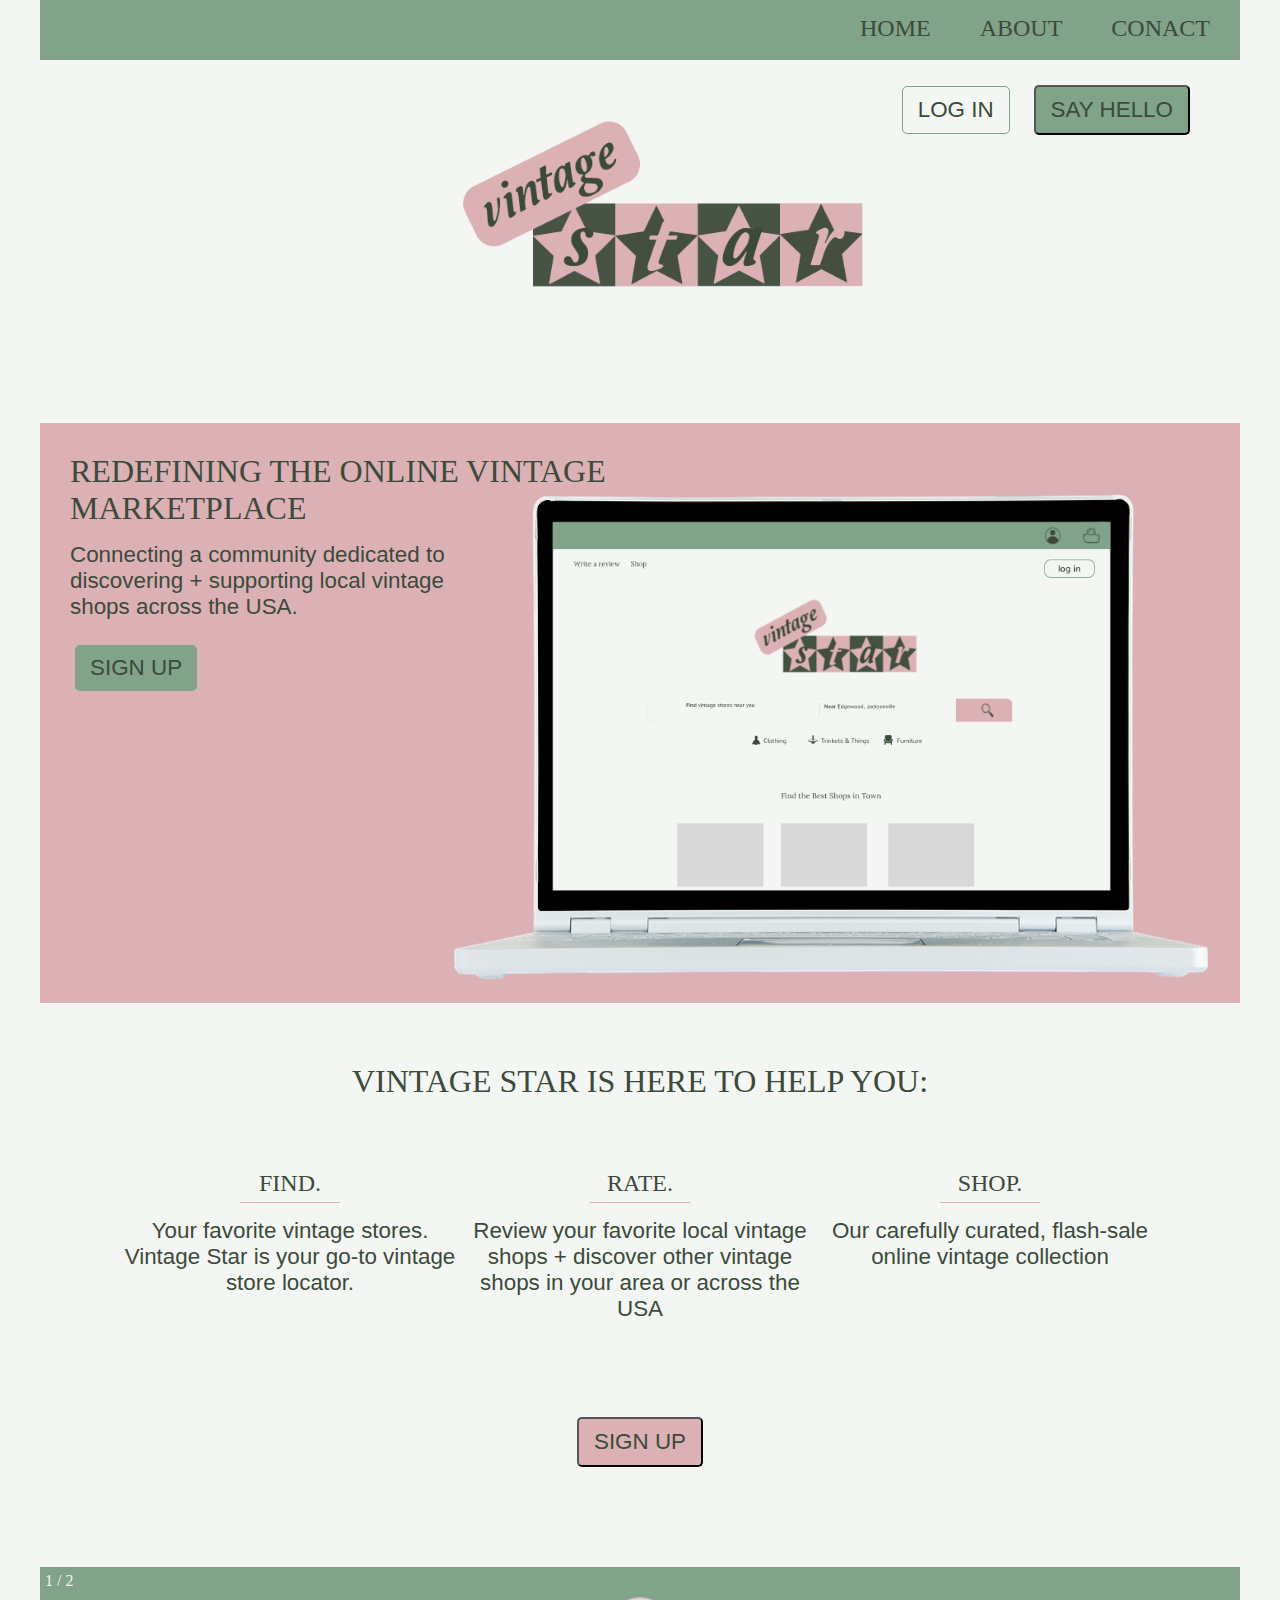
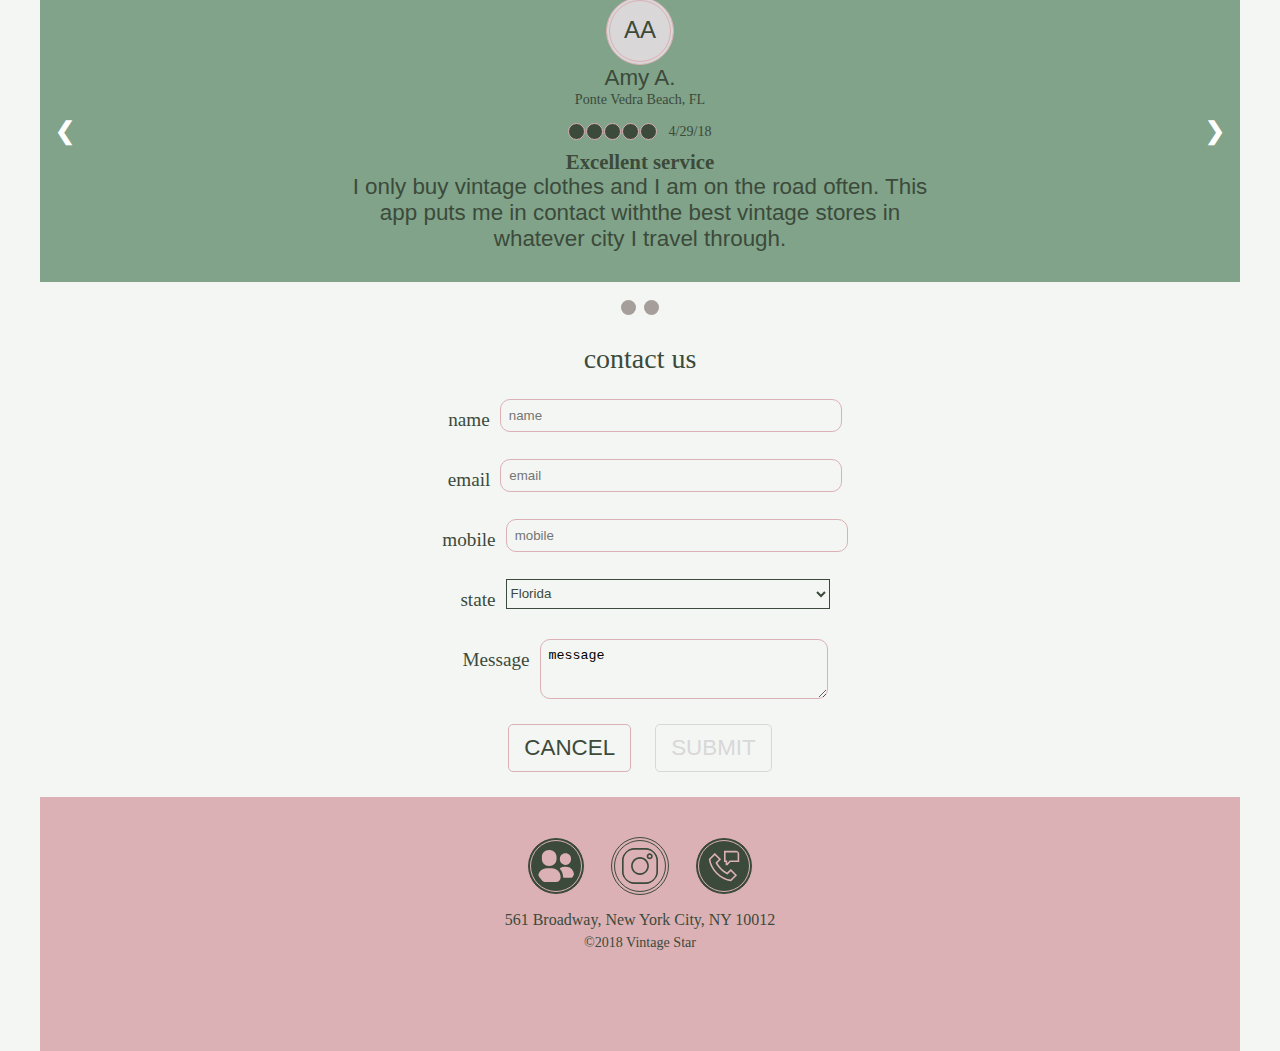
==== commit eebc40d6: "updated README.md file" ====
--- a/index.html
+++ b/index.html
@@ -90,40 +90,40 @@
               </div>
               <div class="chip__text--description">
                 <h6>Ponte Vedra Beach, FL</h6>
-                <div class="rate__container">
-                  <span class="rate__content"></span>
-                  <span class="rate__content"></span>
-                  <span class="rate__content"></span>
-                  <span class="rate__content"></span>
-                  <span class="rate__content"></span>
-                  <h6 class="rate__content--date">4/29/18</h6>
+                <div class="section__slider--rate__container">
+                  <span class="section__slider--rate__content"></span>
+                  <span class="section__slider--rate__content"></span>
+                  <span class="section__slider--rate__content"></span>
+                  <span class="section__slider--rate__content"></span>
+                  <span class="section__slider--rate__content"></span>
+                  <h6 class="section__slider--rate__content--date">4/29/18</h6>
                 </div>
                 <h4 class="bold">Excellent service</h4>
-                <p class="section__slider--text">I only buy vintage clothes and I am on the road often. This app puts me in contact with
-         the best vintage stores in whatever city I travel through.</p>
-      </div>
-    </div>
-  </div>
-</div>
-<div class="section__slider fade">
-  <div class="section__slider--number">2 / 2</div>
-  <div class="section__slider--chip">
-  <div class="section__slider--chip__avatar">
-    <p class= "section__slider--chip__avatar--paragraph">MJ</p>
-  </div>
-  <div class= "chip__text-container">
-    <div class="chip__text--title">
-      <p>Michelle J.</p>
+                <p class="section__slider--text">I only buy vintage clothes and I am on the road often.
+                This app puts me in contact withthe best vintage stores in whatever city I travel through.</p>
+              </div>
+            </div>
+          </div>
+        </div>
+      <div class="section__slider fade">
+      <div class="section__slider--number">2 / 2</div>
+      <div class="section__slider--chip">
+      <div class="section__slider--chip__avatar">
+        <p class= "section__slider--chip__avatar--paragraph">MJ</p>
+      </div>
+      <div class= "chip__text-container">
+      <div class="chip__text--title">
+        <p>Michelle J.</p>
     </div>
     <div class="chip__text--description">
       <h6>Athens, GA</h6>
-      <div class="rate__container">
-        <span class="rate__content"></span>
-        <span class="rate__content"></span>
-        <span class="rate__content"></span>
-        <span class="rate__content"></span>
-        <span class="rate__content--empty"></span>
-        <h6 class="rate__content--date">1/1/18</h6>
+      <div class="section__slider--rate__container">
+        <span class="section__slider--rate__content"></span>
+        <span class="section__slider--rate__content"></span>
+        <span class="section__slider--rate__content"></span>
+        <span class="section__slider--rate__content"></span>
+        <span class="section__slider--rate__content--empty"></span>
+        <h6 class="section__slider--rate__content--date">1/1/18</h6>
       </div>
       <h4 class="bold">Innovative approach</h4>
             <p class="section__slider--text">I like the community aspect of this app. The biggest
--- a/css/main.css
+++ b/css/main.css
@@ -1,2 +1,2 @@
-html,body,div,span,applet,object,iframe,h1,h2,h3,h4,h5,h6,p,blockquote,pre,a,abbr,acronym,address,big,cite,code,del,dfn,em,img,ins,kbd,q,s,samp,small,strike,strong,sub,sup,tt,var,b,u,i,center,dl,dt,dd,ol,ul,li,fieldset,form,label,legend,table,caption,tbody,tfoot,thead,tr,th,td,article,aside,canvas,details,embed,figure,figcaption,footer,header,hgroup,menu,nav,output,ruby,section,summary,time,mark,audio,video{margin:0;padding:0;border:0;font-size:100%;font:inherit;vertical-align:baseline}article,aside,details,figcaption,figure,footer,header,hgroup,menu,nav,section{display:block}ol,ul{list-style:none}blockquote,q{quotes:none}blockquote::before,blockquote::after{content:"";content:none}q::before,q::after{content:"";content:none}table{border-collapse:collapse;border-spacing:0}.background--darkgreen{background-color:#3c4a3b}.background--pink{background-color:#dbb1b5}.background--lightgreen{background-color:#80a389}.background--offwhite{background-color:#f3f6f3}.background--brown{background-color:#a59e9a}.background--greengrey{background-color:#cccdcd}.background--pinkgrey{background-color:#d9d7d8}.background--alertred{background-color:#aa5e63}.background--alertredfont{background-color:#300f13}.background--alertwarning{background-color:#c6b981}.background--darkgrey{background-color:#262626}.background--avatargrey{background-color:#e8eae8}.text--darkgrey{color:#262626}.text--darkgreen{color:#3c4a3b}.text--lightgreen{color:#80a389}body{background-color:#f3f6f3;font-family:'nunito';color:#3c4a3b;max-width:1200px;margin:auto}.header__figure--logo{width:250px;margin:15px auto}@media only screen and (min-width: 500px){.header__figure--logo{width:300px}}@media only screen and (min-width: 675px){.header__figure--logo{width:350px;padding-left:15px}}@media only screen and (min-width: 800px){.header__figure--logo{width:400px;margin:60px auto}}.header__navigation{display:flex;justify-content:flex-end;padding:15px 0;overflow:hidden;position:fixed;background-color:#80a389;bottom:0;width:100%}@media only screen and (min-width: 800px){.header__navigation{position:relative sticky;background-color:#80a389;height:30px;top:0;margin-bottom:10px;max-width:1200px}}.header__navigation--link{display:inline;padding:15px;margin-right:15px}@media only screen and (min-width: 800px){.header a:hover{padding:5px 10px 5px 10px;font-size:1.5rem;border:#dbb1b5 4px double;transition-duration:1s}}.header--buttons{float:right;padding-right:40px}@media only screen and (min-width: 800px){.header--buttons{margin-top:15px}}.main{padding:15px;position:relative;background-color:#dbb1b5}@media only screen and (min-width: 500px){.main{height:600px}}@media only screen and (min-width: 675px){.main{height:700px}}@media only screen and (min-width: 800px){.main{height:650px}}@media only screen and (min-width: 1200px){.main{height:550px}}.main__section--button{margin:30px 10px}@media only screen and (min-width: 500px){.main__section--button{margin-top:5px}}.main__figure--image{max-width:365px}@media only screen and (min-width: 500px){.main__figure--image{max-width:500px}}@media only screen and (min-width: 675px){.main__figure--image{float:right;max-width:600px}}@media only screen and (min-width: 800px){.main__figure--image{position:absolute;top:190px;right:0;max-width:710px}}@media only screen and (min-width: 1200px){.main__figure--image{top:30px;max-width:810px}}.main__section h1{max-width:300px}@media only screen and (min-width: 500px){.main__section h1{max-width:500px}}@media only screen and (min-width: 675px){.main__section h1{margin:15px;max-width:600px}}.main__section p{margin-top:10px;margin-bottom:30px;width:290px}@media only screen and (min-width: 500px){.main__section p{width:333px}}@media only screen and (min-width: 675px){.main__section p{margin:15px;width:400px}}.section__about{margin:30px 0;padding:30px}@media only screen and (min-width: 800px){.section__about{display:flex;flex-direction:column;justify-content:center}}@media only screen and (min-width: 1200px){.section__about--container{display:flex;justify-content:center;margin:40px 0}}.section__about .border-bottom{border-bottom:1.5px solid #dbb1b5;width:100px;text-align:center;padding-bottom:5px}.section__about h1{text-align:center}.section__about h3{width:100%;margin:auto;padding:30px 0;cursor:pointer}.section__about .center{padding:15px 0;text-align:center;margin:auto;width:100%;max-width:250px}@media only screen and (min-width: 675px){.section__about .center{max-width:350px;margin:auto}}.section__about--button{padding:30px 0;text-align:center}.section__about--slider .slideshow-container{max-width:1200px;position:relative;text-align:center;padding:15px 0 15px 0}.section__about--slider .section__slider--prev{left:0;cursor:pointer;position:absolute;top:50%;width:auto;padding:15px;margin-top:-22px;color:white;font-weight:bold;transition:0.6s ease;border-radius:0 3px 3px 0}.section__about--slider .section__slider--next{right:0;border-radius:5px 0 0 5px;cursor:pointer;position:absolute;top:50%;width:auto;padding:15px;margin-top:-22px;color:white;font-weight:bold;transition:0.6s ease;border-radius:0 3px 3px 0}.section__about--slider .section__slider--prev:hover,.section__about--slider .section__slider--next:hover{background-color:#3c4a3b}.section__about--slider .section__slider--number{color:#f3f6f3;padding:5px;position:absolute;top:0}.section__about--slider .section__slider--dotdiv{text-align:center}.section__about--slider .section__slider--dots{cursor:pointer;height:15px;width:15px;margin:0 2px;background-color:#a59e9a;border-radius:50%;display:inline-block;transition:background-color 0.6s ease}.section__about--slider .section__slider .active,.section__about--slider .section__slider--dot:hover{background-color:#cccdcd;text-align:center}.section__about--slider .section__slider .fade{-webkit-animation-name:fade;-webkit-animation-duration:1.5s;animation-name:fade;animation-duration:1.5s}@-webkit-keyframes fade{from{opacity:.4}to{opacity:1}}@keyframes fade{from{opacity:.4}to{opacity:1}}.section__about--slider .section__slider--chip__avatar{margin:auto;text-align:center;justify-content:center}@media only screen and (min-width: 675px){.section__about--slider .section__slider--text{max-width:550px;margin:auto}}@media only screen and (min-width: 800px){.section__about--slider .section__slider--text{max-width:590px;margin:auto}}.section__about--slider .section__slider .rate__container{justify-content:center}.section__about--slider .section__slider .bold{font-weight:bold}.section__contact h2{text-align:center;margin:2%}.section__contact__container{display:grid;grid-template-columns:[first] 5% [two] auto [three] 5% [end];grid-template-rows:[row1-start] 60px [row2] 60px [row3] 60px [row4] 60px [row5] 60px}.section__contact--form-element{grid-column-start:two;grid-column-end:three;display:flex;justify-content:center}.section__contact--form-element--actions{margin:15px 0;text-align:center}.item-container{margin:15px 0}.footer{background-color:#dbb1b5;padding:30px 0 100px 0;text-align:center}.footer__figure--pinkicon{width:30px;height:30px;border-radius:50%;border:1px solid #3c4a3b;padding:5px;margin:10px;border:4px double #3c4a3b}@media only screen and (min-width: 800px){.footer__figure--pinkicon{width:40px;height:40px}}.footer__figure--greenicon{width:30px;height:30px;background-color:#3c4a3b;border-radius:50%;border:4px double #dbb1b5;padding:5px;margin:10px}@media only screen and (min-width: 800px){.footer__figure--greenicon{width:40px;height:40px}}.footer h5{padding-bottom:5px}.flex-container{width:100%;max-width:350px;display:flex;justify-content:space-around}@media only screen and (min-width: 675px){.flex-container{max-width:450px}}h1,h2,h3,h4,h5,h6{color:#3c4a3b;font-family:'lora'}a{color:#3c4a3b}h1{font-size:2rem}h2{font-size:1.75rem}h3{font-size:1.5rem}h4{font-size:1.3rem}h5{font-size:1rem}h6{font-size:.88rem}p{font-size:1.1rem;font-family:"Nunito",sans-serif}@media only screen and (min-width: 675px){p{font-size:1.4rem}}a{font-size:1rem;text-decoration:none}@media only screen and (min-width: 800px){a{font-size:1.5rem}}a:hover{font-size:1rem;color:#f3f6f3}.modal{width:100%}.modal__container{background-color:#f3f6f3;border:#cccdcd 5px solid;padding:15px;display:none;flex-direction:column;border-top:#3c4a3b 10px solid;border-bottom:#3c4a3b 10px solid;text-align:center;padding:30px;visibility:hidden;width:250px;opacity:0;position:absolute;right:0;left:0;margin-left:auto;margin-right:auto;z-index:9999;box-shadow:0 0 115px 0 rgba(0,0,0,0.5)}@media only screen and (min-width: 675px){.modal__container{width:400px}}.modal__figure--logo{width:100%;max-width:220px}.modal h4{padding:15px;color:#a59e9a}.modal__close{align-self:flex-end;float:right}.modal__header{margin-bottom:15px}.modal__action-list__item{display:inline-flex;justify-content:space-around}.modal__input{display:block;width:100%}.modal--active{opacity:1;visibility:visible;display:block}.alert--error{width:90%;background-color:#aa5e63;color:#300f13;border-radius:5px;padding:10px;display:inline-block}@media only screen and (min-width: 675px){.alert--error{width:350px}}@media only screen and (min-width: 800px){.alert--error{width:500px}}.alert--success{width:90%;background-color:#80a389;color:#3c4a3b;border-radius:5px;padding:10px;display:inline-block}@media only screen and (min-width: 675px){.alert--success{width:350px}}@media only screen and (min-width: 800px){.alert--success{width:500px}}.alert--warning{width:90%;background-color:#c6b981;color:#3c4a3b;border-radius:5px;padding:10px;display:inline-block}@media only screen and (min-width: 675px){.alert--warning{width:350px}}@media only screen and (min-width: 800px){.alert--warning{width:500px}}.button--primarypink{background-color:#dbb1b5;color:#3c4a3b;border-radius:5px;padding:10px 15px;text-align:center;display:inline-block;margin:10px;outline:none;cursor:pointer}.button--primarypink:hover{background-color:#dbb1b5;color:#f3f6f3;border-radius:5px;padding:10px 15px;text-align:center;display:inline-block;margin:10px;outline:none;cursor:pointer}.button--primarygreen{background-color:#80a389;color:#3c4a3b;border-radius:5px;padding:10px 15px;text-align:center;display:inline-block;margin:10px;outline:none;cursor:pointer}.button--primarygreen:hover{background-color:#80a389;color:#f3f6f3;border-radius:5px;padding:10px 15px;text-align:center;display:inline-block;margin:10px;outline:none;cursor:pointer}.button--secondarypink{background-color:#f3f6f3;border-color:#dbb1b5;border-style:solid;color:#3c4a3b;border-radius:5px;border-width:.5px;padding:10px 15px;display:inline-block;margin:10px;outline:none;cursor:pointer}.button--secondarypink:hover{background-color:#dbb1b5;border-color:#f3f6f3;border-style:solid;color:#f3f6f3;border-radius:5px;border-width:.5px;padding:10px 15px;display:inline-block;margin:10px;outline:none;cursor:pointer}.button--secondarygreen{background-color:#f3f6f3;border-color:#80a389;border-style:solid;color:#3c4a3b;border-radius:5px;border-width:.5px;padding:10px 15px;display:inline-block;margin:10px;outline:none;cursor:pointer}.button--secondarygreen:hover{background-color:#80a389;border-color:#f3f6f3;border-style:solid;color:#f3f6f3;border-radius:5px;border-width:.5px;padding:10px 15px;display:inline-block;margin:10px;outline:none;cursor:pointer}.button--disabled{background-color:#f3f6f3;border-color:#d9d7d8;border-style:solid;color:#d9d7d8;border-radius:5px;border-width:.5px;padding:10px 15px;display:inline-block;margin:10px;outline:none;cursor:pointer}.card{padding:15px;background-color:#f3f6f3;border:1.2px solid #3c4a3b;width:65px;height:65px;border-radius:10px}@media only screen and (min-width: 675px){.card{width:80px;height:80px}}.card .color-block{width:55px;height:55px;margin:auto;border-radius:10px}@media only screen and (min-width: 675px){.card .color-block{width:65px;height:65px}}.section__slider--chip{display:flex;flex-direction:column;padding:15px}.section__slider--chip__avatar{width:60px;height:60px;background-color:#d9d7d8;border:4px double #dbb1b5;border-radius:50%;text-align:center;margin-top:15px}.section__slider--chip__avatar--paragraph{text-align:center;padding-top:15px;font-size:1.5rem}.section__slider--chip__text-container{display:inline-flex;flex-direction:column}.section__slider--chip__text--description{font-family:"Lora",serif;font-size:1rem}label{font-size:1rem;color:#3c4a3b;padding:10px}@media only screen and (min-width: 800px){label{font-size:1.2rem}}.modal__form-element input{border:1px, solid;background:transparent;border-color:#dbb1b5;border-radius:10px;border-style:solid;padding:.5rem;height:15px;width:57%}@media only screen and (min-width: 800px){.modal__form-element input{width:75%}}.section__contact--form-element textarea{border:1px, solid;background:transparent;border-color:#dbb1b5;border-radius:10px;border-style:solid;padding:.5rem}@media only screen and (min-width: 675px){.section__contact--form-element textarea{width:25%}}@media only screen and (min-width: 800px){.section__contact--form-element textarea{width:25%}}.section__contact--form-element input{border:1px, solid;background:transparent;border-color:#dbb1b5;border-radius:10px;border-style:solid;padding:.5rem;height:15px}@media only screen and (min-width: 675px){.section__contact--form-element input{width:25%}}@media only screen and (min-width: 800px){.section__contact--form-element input{width:30%;height:15px}}.section__contact--form-element--select{background-color:transparent;border-color:#3c4a3b;color:#3c4a3b;height:30px}@media only screen and (min-width: 675px){.section__contact--form-element--select{width:25%}}@media only screen and (min-width: 800px){.section__contact--form-element--select{width:30%;height:30px}}.rate__container{display:flex;margin-top:15px;margin-bottom:10px}.rate__content{height:15px;width:15px;background-color:#3c4a3b;border:#dbb1b5 1px solid;margin-right:1px;border-radius:50%}.rate__content--empty{height:15px;width:15px;border:#dbb1b5 1px solid;margin-right:1px;border-radius:50%}.rate__content--date{margin-left:10px}
+html,body,div,span,applet,object,iframe,h1,h2,h3,h4,h5,h6,p,blockquote,pre,a,abbr,acronym,address,big,cite,code,del,dfn,em,img,ins,kbd,q,s,samp,small,strike,strong,sub,sup,tt,var,b,u,i,center,dl,dt,dd,ol,ul,li,fieldset,form,label,legend,table,caption,tbody,tfoot,thead,tr,th,td,article,aside,canvas,details,embed,figure,figcaption,footer,header,hgroup,menu,nav,output,ruby,section,summary,time,mark,audio,video{margin:0;padding:0;border:0;font-size:100%;font:inherit;vertical-align:baseline}article,aside,details,figcaption,figure,footer,header,hgroup,menu,nav,section{display:block}ol,ul{list-style:none}blockquote,q{quotes:none}blockquote::before,blockquote::after{content:"";content:none}q::before,q::after{content:"";content:none}table{border-collapse:collapse;border-spacing:0}.background--darkgreen{background-color:#3c4a3b}.background--pink{background-color:#dbb1b5}.background--lightgreen{background-color:#80a389}.background--offwhite{background-color:#f3f6f3}.background--brown{background-color:#a59e9a}.background--greengrey{background-color:#cccdcd}.background--pinkgrey{background-color:#d9d7d8}.background--alertred{background-color:#aa5e63}.background--alertredfont{background-color:#300f13}.background--alertwarning{background-color:#c6b981}.background--darkgrey{background-color:#262626}.background--avatargrey{background-color:#e8eae8}.text--darkgrey{color:#262626}.text--darkgreen{color:#3c4a3b}.text--lightgreen{color:#80a389}body{background-color:#f3f6f3;font-family:'nunito';color:#3c4a3b;max-width:1200px;margin:auto}.header__figure--logo{width:250px;margin:15px auto}@media only screen and (min-width: 500px){.header__figure--logo{width:300px}}@media only screen and (min-width: 675px){.header__figure--logo{width:350px;padding-left:15px}}@media only screen and (min-width: 800px){.header__figure--logo{width:400px;margin:60px auto}}.header__navigation{display:flex;justify-content:flex-end;padding:15px 0;overflow:hidden;position:fixed;background-color:#80a389;bottom:0;width:100%}@media only screen and (min-width: 800px){.header__navigation{position:relative sticky;background-color:#80a389;height:30px;top:0;margin-bottom:10px;max-width:1200px}}.header__navigation--link{display:inline;padding:15px;margin-right:15px}@media only screen and (min-width: 800px){.header a:hover{padding:5px 10px 5px 10px;font-size:1.5rem;border:#dbb1b5 4px double;transition-duration:1s}}.header--buttons{float:right;padding-right:40px}@media only screen and (min-width: 800px){.header--buttons{margin-top:15px}}.main{padding:15px;position:relative;background-color:#dbb1b5}@media only screen and (min-width: 500px){.main{height:600px}}@media only screen and (min-width: 675px){.main{height:700px}}@media only screen and (min-width: 800px){.main{height:650px}}@media only screen and (min-width: 1200px){.main{height:550px}}.main__section--button{margin:30px 10px}@media only screen and (min-width: 500px){.main__section--button{margin-top:5px}}.main__figure--image{max-width:365px}@media only screen and (min-width: 500px){.main__figure--image{max-width:500px}}@media only screen and (min-width: 675px){.main__figure--image{float:right;max-width:600px}}@media only screen and (min-width: 800px){.main__figure--image{position:absolute;top:190px;right:0;max-width:710px}}@media only screen and (min-width: 1200px){.main__figure--image{top:30px;max-width:810px}}.main__section h1{max-width:300px}@media only screen and (min-width: 500px){.main__section h1{max-width:500px}}@media only screen and (min-width: 675px){.main__section h1{margin:15px;max-width:600px}}.main__section p{margin-top:10px;margin-bottom:30px;width:290px}@media only screen and (min-width: 500px){.main__section p{width:333px}}@media only screen and (min-width: 675px){.main__section p{margin:15px;width:400px}}.section__about{margin:30px 0;padding:30px}@media only screen and (min-width: 800px){.section__about{display:flex;flex-direction:column;justify-content:center}}@media only screen and (min-width: 1200px){.section__about--container{display:flex;justify-content:center;margin:40px 0}}.section__about .border-bottom{border-bottom:1.5px solid #dbb1b5;width:100px;text-align:center;padding-bottom:5px}.section__about h1{text-align:center}.section__about h3{width:100%;margin:auto;padding:30px 0;cursor:pointer}.section__about .center{padding:15px 0;text-align:center;margin:auto;width:100%;max-width:250px}@media only screen and (min-width: 675px){.section__about .center{max-width:350px;margin:auto}}.section__about--button{padding:30px 0;text-align:center}.section__about--slider .slideshow-container{max-width:1200px;position:relative;text-align:center;padding:15px 0 15px 0}.section__about--slider .section__slider--prev{left:0;cursor:pointer;position:absolute;top:50%;width:auto;padding:15px;margin-top:-22px;color:white;font-weight:bold;transition:0.6s ease;border-radius:0 3px 3px 0}.section__about--slider .section__slider--next{right:0;border-radius:5px 0 0 5px;cursor:pointer;position:absolute;top:50%;width:auto;padding:15px;margin-top:-22px;color:white;font-weight:bold;transition:0.6s ease;border-radius:0 3px 3px 0}.section__about--slider .section__slider--prev:hover,.section__about--slider .section__slider--next:hover{background-color:#3c4a3b}.section__about--slider .section__slider--number{color:#f3f6f3;padding:5px;position:absolute;top:0}.section__about--slider .section__slider--dotdiv{text-align:center}.section__about--slider .section__slider--dots{cursor:pointer;height:15px;width:15px;margin:0 2px;background-color:#a59e9a;border-radius:50%;display:inline-block;transition:background-color 0.6s ease}.section__about--slider .section__slider--dots:hover,.section__about--slider .section__slider--dots:active{background-color:#dbb1b5}.section__about--slider .section__slider--fade{-webkit-animation-name:fade;-webkit-animation-duration:1.5s;animation-name:fade;animation-duration:1.5s}@-webkit-keyframes fade{from{opacity:.4}to{opacity:1}}@keyframes fade{from{opacity:.4}to{opacity:1}}.section__about--slider .section__slider--chip__avatar{margin:auto;text-align:center;justify-content:center}@media only screen and (min-width: 675px){.section__about--slider .section__slider--text{max-width:550px;margin:auto}}@media only screen and (min-width: 800px){.section__about--slider .section__slider--text{max-width:590px;margin:auto}}.section__about--slider .section__slider--rate__container{justify-content:center}.section__about--slider .section__slider .bold{font-weight:bold}.section__contact h2{text-align:center;margin:2%}.section__contact__container{display:grid;grid-template-columns:[first] 5% [two] auto [three] 5% [end];grid-template-rows:[row1-start] 60px [row2] 60px [row3] 60px [row4] 60px [row5] 60px}.section__contact--form-element{grid-column-start:two;grid-column-end:three;display:flex;justify-content:center}.section__contact--form-element--actions{margin:15px 0;text-align:center}.item-container{margin:15px 0}.footer{background-color:#dbb1b5;padding:30px 0 100px 0;text-align:center}.footer__figure--pinkicon{width:30px;height:30px;border-radius:50%;border:1px solid #3c4a3b;padding:5px;margin:10px;border:4px double #3c4a3b}@media only screen and (min-width: 800px){.footer__figure--pinkicon{width:40px;height:40px}}.footer__figure--greenicon{width:30px;height:30px;background-color:#3c4a3b;border-radius:50%;border:4px double #dbb1b5;padding:5px;margin:10px}@media only screen and (min-width: 800px){.footer__figure--greenicon{width:40px;height:40px}}.footer h5{padding-bottom:5px}.flex-container{width:100%;max-width:350px;display:flex;justify-content:space-around}@media only screen and (min-width: 675px){.flex-container{max-width:450px}}h1,h2,h3,h4,h5,h6{color:#3c4a3b;font-family:'lora'}a{color:#3c4a3b}h1{font-size:2rem}h2{font-size:1.75rem}h3{font-size:1.5rem}h4{font-size:1.3rem}h5{font-size:1rem}h6{font-size:.88rem}p{font-size:1.1rem;font-family:"Nunito",sans-serif}@media only screen and (min-width: 675px){p{font-size:1.4rem}}a{font-size:1rem;text-decoration:none}@media only screen and (min-width: 800px){a{font-size:1.5rem}}a:hover{font-size:1rem;color:#f3f6f3}.modal{width:100%}.modal__container{background-color:#f3f6f3;border:#cccdcd 5px solid;padding:15px;display:none;flex-direction:column;border-top:#3c4a3b 10px solid;border-bottom:#3c4a3b 10px solid;text-align:center;padding:30px;visibility:hidden;width:250px;opacity:0;position:absolute;right:0;left:0;margin-left:auto;margin-right:auto;z-index:9999;box-shadow:0 0 115px 0 rgba(0,0,0,0.5)}@media only screen and (min-width: 675px){.modal__container{width:400px}}.modal__figure--logo{width:100%;max-width:220px}.modal h4{padding:15px;color:#a59e9a}.modal__close{align-self:flex-end;float:right}.modal__header{margin-bottom:15px}.modal__action-list__item{display:inline-flex;justify-content:space-around}.modal__input{display:block;width:100%}.modal--active{opacity:1;visibility:visible;display:block}.alert--error{width:90%;background-color:#aa5e63;color:#300f13;border-radius:5px;padding:10px;display:inline-block}@media only screen and (min-width: 675px){.alert--error{width:350px}}@media only screen and (min-width: 800px){.alert--error{width:500px}}.alert--success{width:90%;background-color:#80a389;color:#3c4a3b;border-radius:5px;padding:10px;display:inline-block}@media only screen and (min-width: 675px){.alert--success{width:350px}}@media only screen and (min-width: 800px){.alert--success{width:500px}}.alert--warning{width:90%;background-color:#c6b981;color:#3c4a3b;border-radius:5px;padding:10px;display:inline-block}@media only screen and (min-width: 675px){.alert--warning{width:350px}}@media only screen and (min-width: 800px){.alert--warning{width:500px}}.button--primarypink{background-color:#dbb1b5;color:#3c4a3b;border-radius:5px;padding:10px 15px;text-align:center;display:inline-block;margin:10px;outline:none;cursor:pointer}.button--primarypink:hover{background-color:#dbb1b5;color:#f3f6f3;border-radius:5px;padding:10px 15px;text-align:center;display:inline-block;margin:10px;outline:none;cursor:pointer}.button--primarygreen{background-color:#80a389;color:#3c4a3b;border-radius:5px;padding:10px 15px;text-align:center;display:inline-block;margin:10px;outline:none;cursor:pointer}.button--primarygreen:hover{background-color:#80a389;color:#f3f6f3;border-radius:5px;padding:10px 15px;text-align:center;display:inline-block;margin:10px;outline:none;cursor:pointer}.button--secondarypink{background-color:#f3f6f3;border-color:#dbb1b5;border-style:solid;color:#3c4a3b;border-radius:5px;border-width:.5px;padding:10px 15px;display:inline-block;margin:10px;outline:none;cursor:pointer}.button--secondarypink:hover{background-color:#dbb1b5;border-color:#f3f6f3;border-style:solid;color:#f3f6f3;border-radius:5px;border-width:.5px;padding:10px 15px;display:inline-block;margin:10px;outline:none;cursor:pointer}.button--secondarygreen{background-color:#f3f6f3;border-color:#80a389;border-style:solid;color:#3c4a3b;border-radius:5px;border-width:.5px;padding:10px 15px;display:inline-block;margin:10px;outline:none;cursor:pointer}.button--secondarygreen:hover{background-color:#80a389;border-color:#f3f6f3;border-style:solid;color:#f3f6f3;border-radius:5px;border-width:.5px;padding:10px 15px;display:inline-block;margin:10px;outline:none;cursor:pointer}.button--disabled{background-color:#f3f6f3;border-color:#d9d7d8;border-style:solid;color:#d9d7d8;border-radius:5px;border-width:.5px;padding:10px 15px;display:inline-block;margin:10px;outline:none;cursor:pointer}.card{padding:15px;background-color:#f3f6f3;border:1.2px solid #3c4a3b;width:65px;height:65px;border-radius:10px}@media only screen and (min-width: 675px){.card{width:80px;height:80px}}.card .color-block{width:55px;height:55px;margin:auto;border-radius:10px}@media only screen and (min-width: 675px){.card .color-block{width:65px;height:65px}}.section__slider--chip{display:flex;flex-direction:column;padding:15px}.section__slider--chip__avatar{width:60px;height:60px;background-color:#d9d7d8;border:4px double #dbb1b5;border-radius:50%;text-align:center;margin-top:15px}.section__slider--chip__avatar--paragraph{text-align:center;padding-top:15px;font-size:1.5rem}.section__slider--chip__text-container{display:inline-flex;flex-direction:column}.section__slider--chip__text--description{font-family:"Lora",serif;font-size:1rem}label{font-size:1rem;color:#3c4a3b;padding:10px}@media only screen and (min-width: 800px){label{font-size:1.2rem}}.modal__form-element input{border:1px, solid;background:transparent;border-color:#dbb1b5;border-radius:10px;border-style:solid;padding:.5rem;height:15px;width:57%}@media only screen and (min-width: 800px){.modal__form-element input{width:75%}}.section__contact--form-element textarea{border:1px, solid;background:transparent;border-color:#dbb1b5;border-radius:10px;border-style:solid;padding:.5rem}@media only screen and (min-width: 675px){.section__contact--form-element textarea{width:25%}}@media only screen and (min-width: 800px){.section__contact--form-element textarea{width:25%}}.section__contact--form-element input{border:1px, solid;background:transparent;border-color:#dbb1b5;border-radius:10px;border-style:solid;padding:.5rem;height:15px}@media only screen and (min-width: 675px){.section__contact--form-element input{width:25%}}@media only screen and (min-width: 800px){.section__contact--form-element input{width:30%;height:15px}}.section__contact--form-element--select{background-color:transparent;border-color:#3c4a3b;color:#3c4a3b;height:30px}@media only screen and (min-width: 675px){.section__contact--form-element--select{width:25%}}@media only screen and (min-width: 800px){.section__contact--form-element--select{width:30%;height:30px}}.section__slider--rate__container{display:flex;margin-top:15px;margin-bottom:10px}.section__slider--rate__content{height:15px;width:15px;background-color:#3c4a3b;border:#dbb1b5 1px solid;margin-right:1px;border-radius:50%}.section__slider--rate__content--empty{height:15px;width:15px;border:#dbb1b5 1px solid;margin-right:1px;border-radius:50%}.section__slider--rate__content--date{margin-left:10px}
 /*# sourceMappingURL=main.css.map */
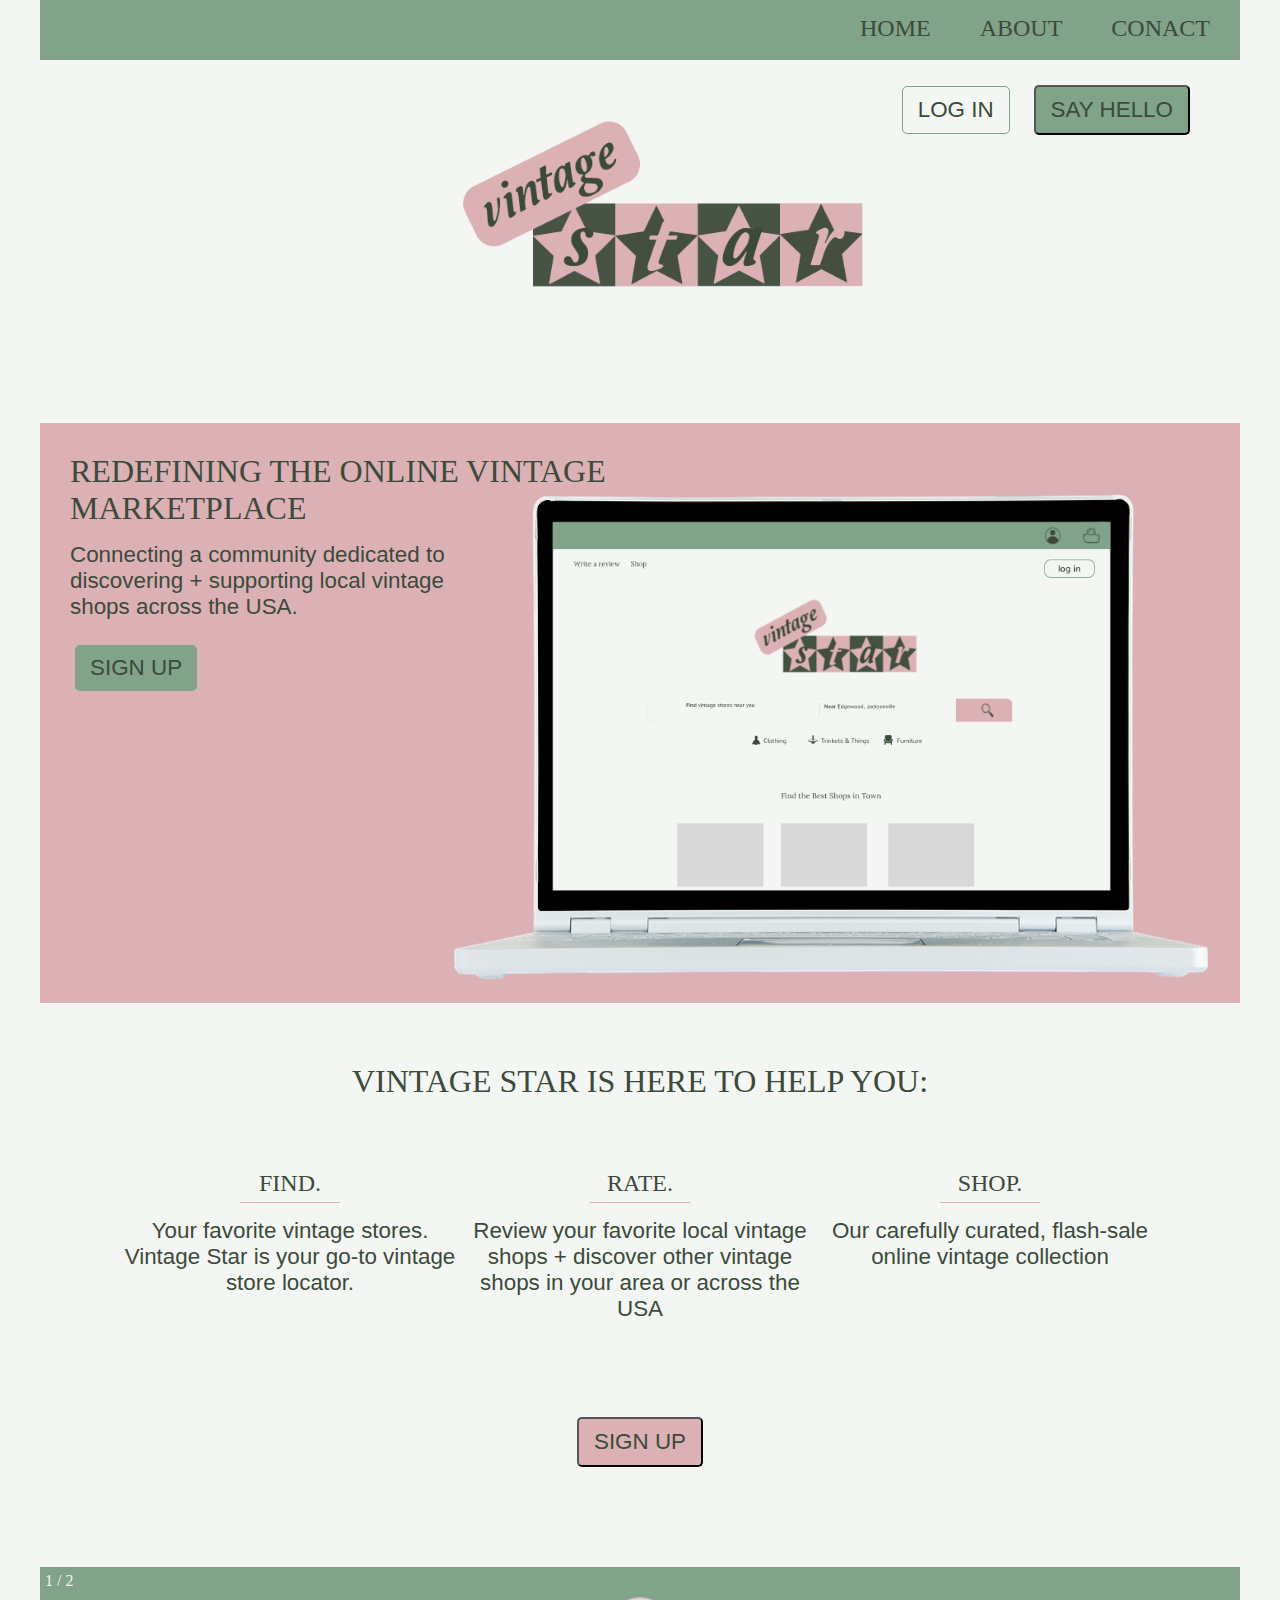
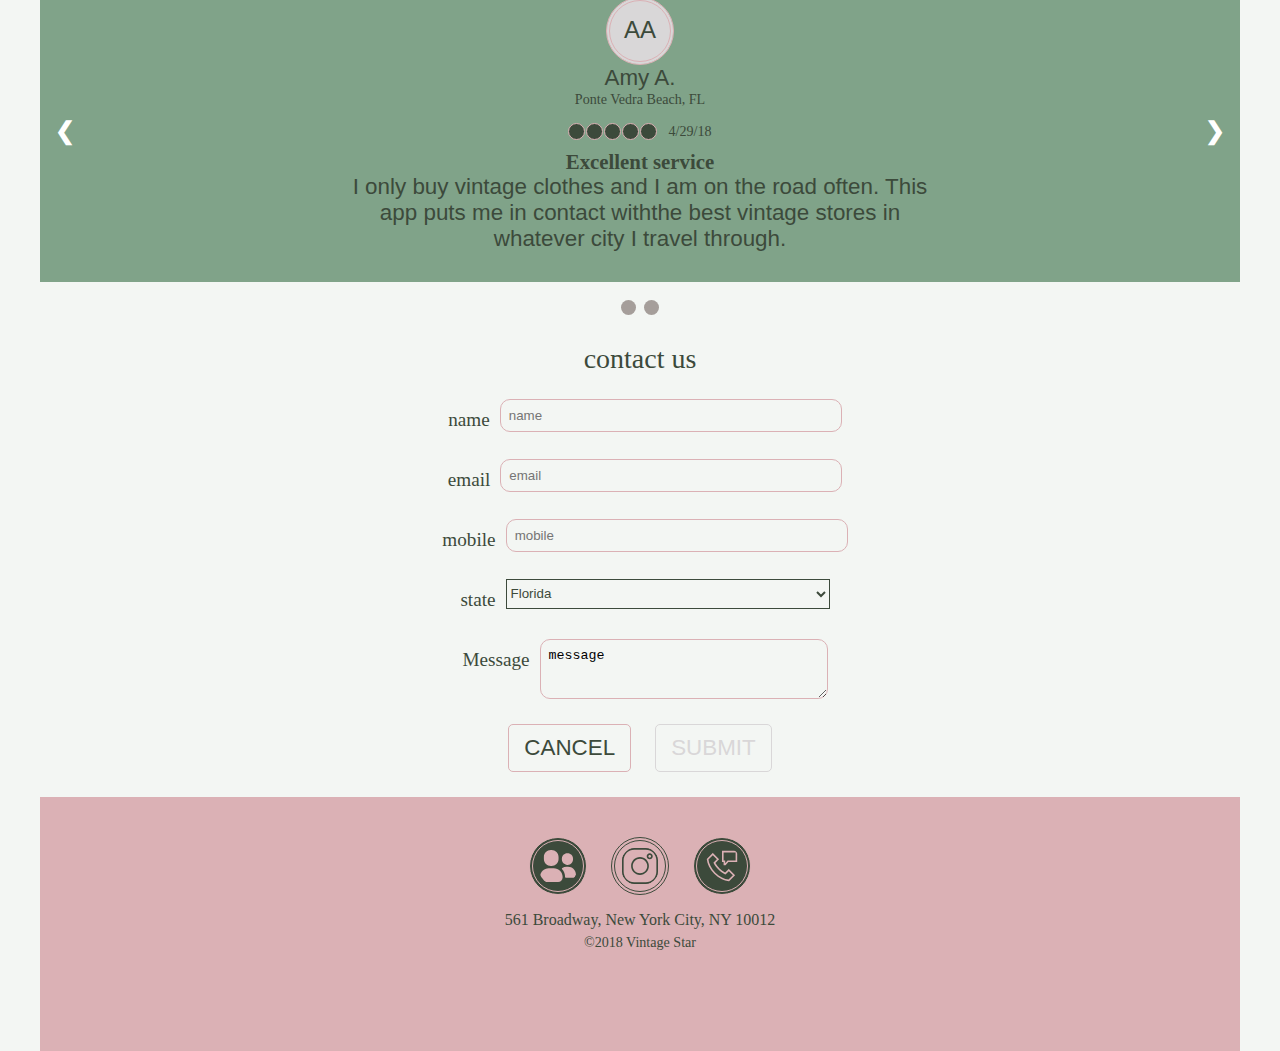
==== commit deddce1a: "HTML clean up and editing" ====
--- a/index.html
+++ b/index.html
@@ -35,13 +35,11 @@
               </form>
             </div>
         </div>
-      </div>
 </section>
     </header>
       <figure class="header__figure--logo">
         <img src="img/vintagestarlogo.png" class="header__figure--logo" alt="Vintage Star" title="Vintage Star"/>
       </figure>
-    </header>
     <main class="main">
       <section class="main__section">
           <h1>REDEFINING THE ONLINE VINTAGE MARKETPLACE</h1>
@@ -52,8 +50,7 @@
             <p>SIGN UP</p>
           </div>
         </section>
-        <img src="img/laptop.png" class="main__figure--image"/>
-    </section>
+        <img src="img/laptop.png" alt="Vintage Star marketing website" title="Vintage Star marketing website" class="main__figure--image"/>
     </main>
     <section class="section__about" id="about">
       <h1> VINTAGE STAR IS HERE TO HELP YOU:</h1>
@@ -68,13 +65,12 @@
       </div>
       <div class="section__about--information">
         <h3 class="border-bottom">SHOP.</h3>
-        <p class="center">Our carefully curated, flash-sale online vintage collection</h3>
+        <p class="center">Our carefully curated, flash-sale online vintage collection</p>
       </div>
       </div>
       <div class="section__about--button">
         <button class="button--primarypink"><p>SIGN UP</p></button>
       </div>
-    </section>
     </section>
     <section class="section__about--slider">
       <div class="slideshow-container chip background--lightgreen">
@@ -186,15 +182,14 @@
     </section>
     <section class="footer__section--information">
       <figure class="footer__section--icons">
-          <a href="http://www.facebook.com" target="_blank"><img src="img/vintagestar_facebook.svg" class="footer__figure--greenicon"  alt="Vintage Star Facebook" title="Vintage Star Facebook"</a>
-          <a href="http://www.instagram.com" target="_blank"><img src="img/vingagestar_instagram.svg" class="footer__figure--pinkicon" alt="Vintage Star Instagram" title="Vintage Star Instagram"</a>
-          <a href="http://www.google.com"target="_blank"><img src="img/vintagestar_contact.svg" class="footer__figure--greenicon" alt="Vintage Star contact" title="Vintage Star contact"</a>
+          <a href="http://www.facebook.com" target="_blank"><img src="img/vintagestar_facebook.svg" class="footer__figure--greenicon"  alt="Vintage Star Facebook" title="Vintage Star Facebook"></a>
+          <a href="http://www.instagram.com" target="_blank"><img src="img/vingagestar_instagram.svg" class="footer__figure--pinkicon" alt="Vintage Star Instagram" title="Vintage Star Instagram"></a>
+          <a href="http://www.google.com"target="_blank"><img src="img/vintagestar_contact.svg" class="footer__figure--greenicon" alt="Vintage Star contact" title="Vintage Star contact"></a>
       </figure>
       <h5>561 Broadway, New York City, NY 10012</h5>
-      <h6>&copy;2018 Vintage Star
-    </section>
-       </footer>
-     </div>
+      <h6>&copy;2018 Vintage Star</h6>
+    </section>
+    </footer>
      <script src="https://code.jquery.com/jquery-3.3.1.js" integrity="sha256-2Kok7MbOyxpgUVvAk/HJ2jigOSYS2auK4Pfzbm7uH60=" crossorigin="anonymous"></script>
      <script type="text/js" src="js/code.jquery.com/jquery-1.11.0.min.js"></script>
      <script type="text/js" src="js/code.jquery.com/jquery-migrate-1.2.1.min.js"></script>
@@ -205,5 +200,5 @@
      <script src="js/slider.js"></script>
      <script src="js/animate.js"></script>
      <script src="js/socialhover.js"></script>
-  </body>
+</body>
 </html>
